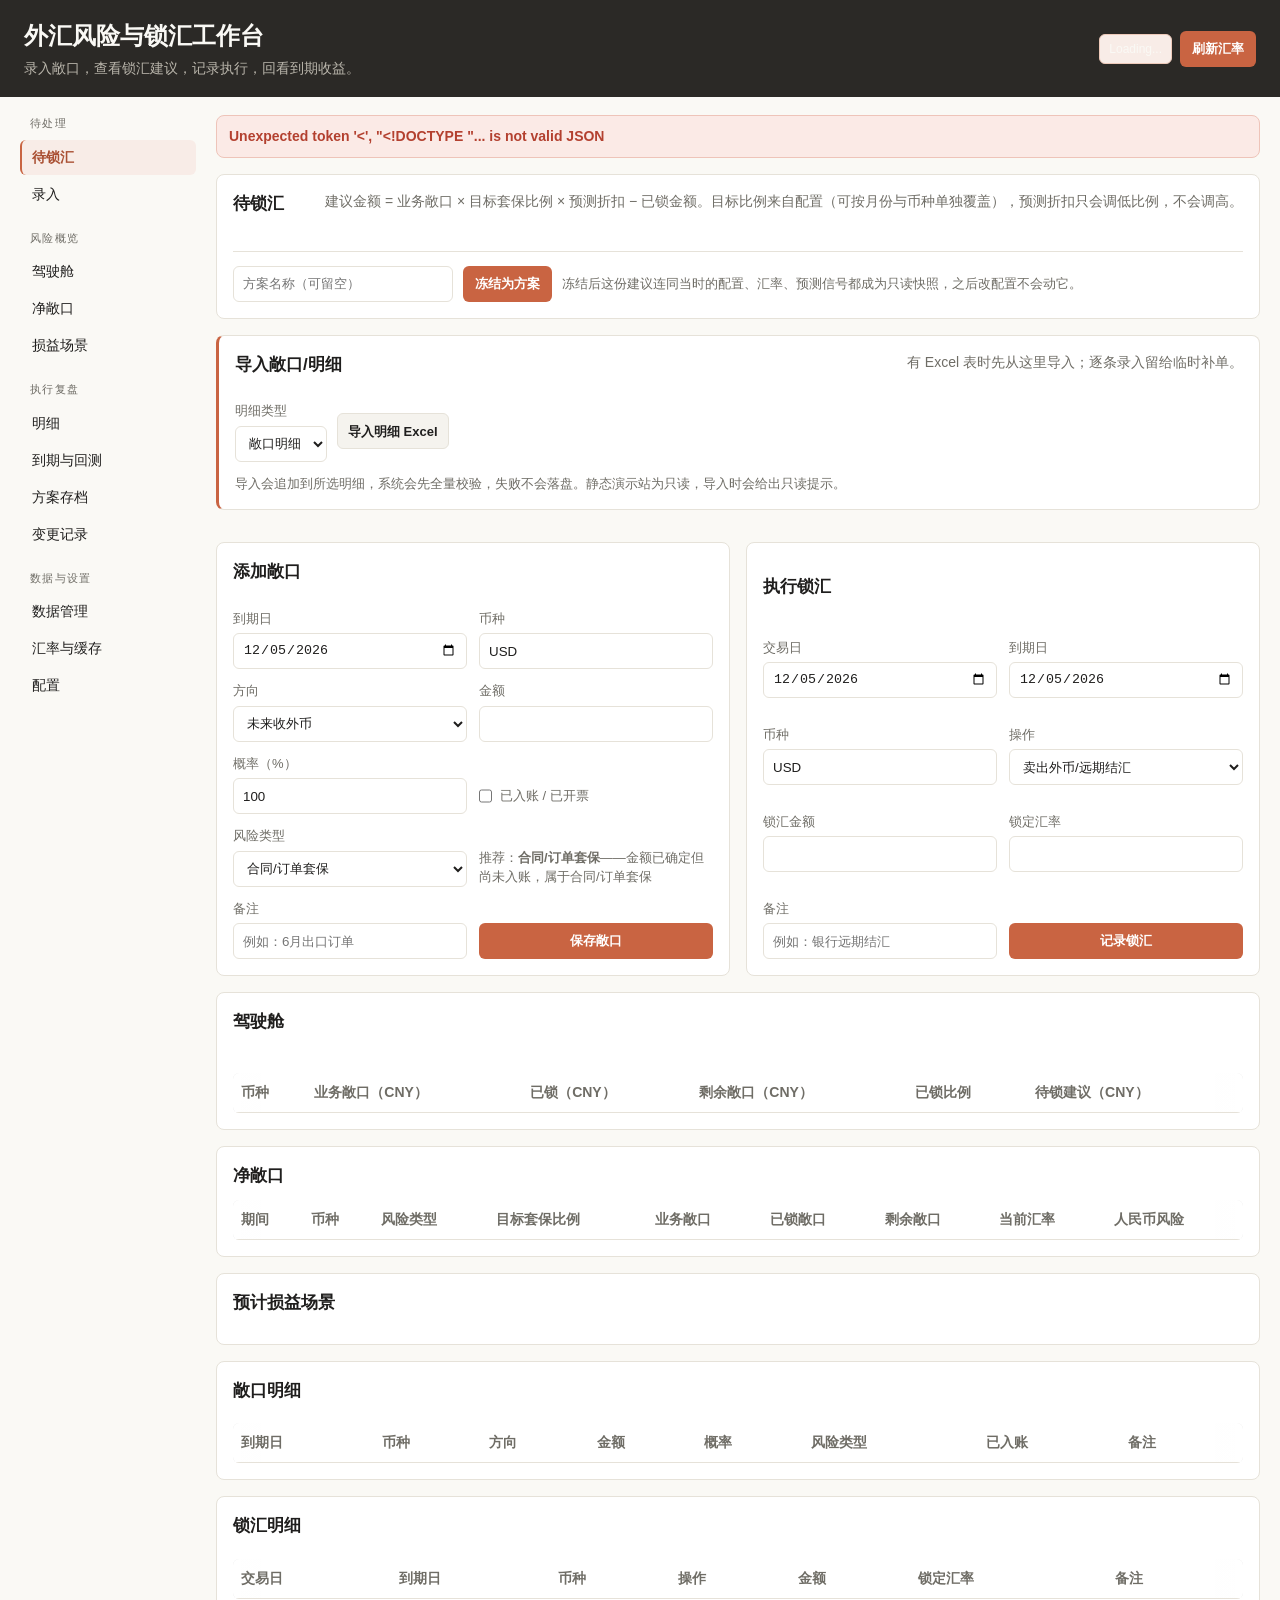
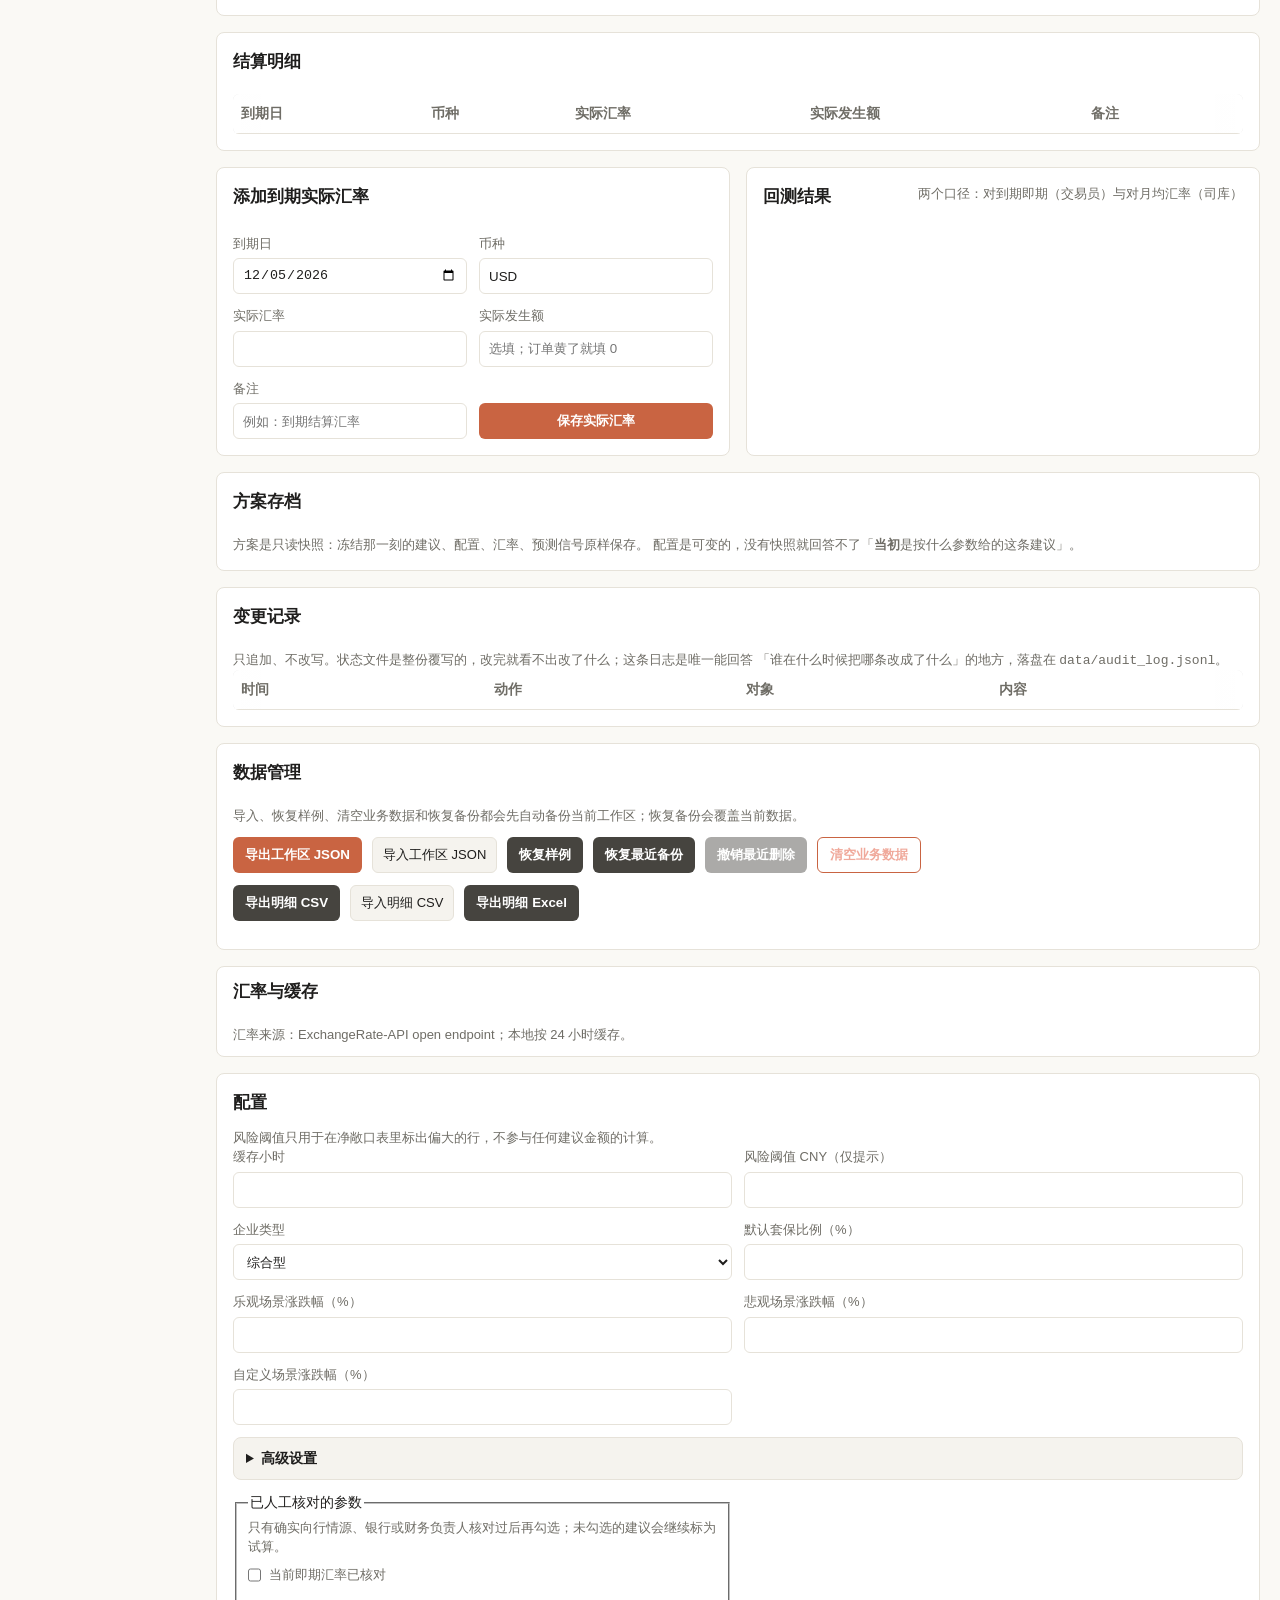
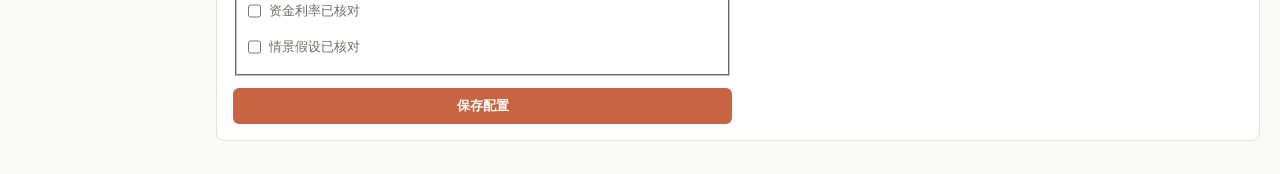
==== web/index.html @ 3d2ba616 "Turn the FX demo into a safer daily risk workbench Reorder the experience around treasury tasks, kee" ====
<!doctype html>
<html lang="zh-CN">
  <head>
    <meta charset="utf-8" />
    <meta name="viewport" content="width=device-width, initial-scale=1" />
    <title>外汇风险与锁汇工作台</title>
    <link rel="stylesheet" href="/web/styles.css?v=18" />
  </head>
  <body>
    <header class="topbar">
      <div>
        <h1>外汇风险与锁汇工作台</h1>
        <p>录入敞口，查看锁汇建议，记录执行，回看到期收益。</p>
      </div>
      <div class="actions">
        <span id="workspaceBadge" class="workspace-badge">Loading...</span>
        <button id="refreshRatesBtn" type="button">刷新汇率</button>
      </div>
    </header>

    <div class="layout">
      <nav class="sidenav" aria-label="页面导航">
        <div class="nav-group">
          <span class="nav-title">待处理</span>
          <a href="#todo" data-nav="todo">待锁汇 <span id="todoCount" class="nav-badge"></span></a>
          <a href="#entry" data-nav="entry">录入</a>
        </div>
        <div class="nav-group">
          <span class="nav-title">风险概览</span>
          <a href="#cockpit" data-nav="cockpit">驾驶舱</a>
          <a href="#exposure-table" data-nav="exposure-table">净敞口</a>
          <a href="#scenario" data-nav="scenario">损益场景</a>
        </div>
        <div class="nav-group">
          <span class="nav-title">执行复盘</span>
          <a href="#details" data-nav="details">明细</a>
          <a href="#settlement" data-nav="settlement">到期与回测</a>
          <a href="#plans" data-nav="plans">方案存档</a>
          <a href="#audit" data-nav="audit">变更记录</a>
        </div>
        <div class="nav-group">
          <span class="nav-title">数据与设置</span>
          <a href="#dataManagement" data-nav="dataManagement">数据管理</a>
          <a href="#rates" data-nav="rates">汇率与缓存</a>
          <a href="#config" data-nav="config">配置</a>
        </div>
      </nav>

      <main>
        <section id="statusBar" class="status-bar" role="status">
          Ready
        </section>

        <section id="setupPanel" class="panel setup-panel" hidden>
          <div class="panel-title">
            <h2>首次使用</h2>
            <p>选择从空白工作区开始，或加载一份样例数据熟悉流程。</p>
          </div>
          <div class="actions">
            <button id="startEmptyBtn" type="button">空白工作区</button>
            <button id="startSampleBtn" type="button" class="secondary">加载样例</button>
          </div>
        </section>

        <!-- ==================== 待处理 / 录入 ==================== -->
        <section id="todo" class="panel">
          <div class="panel-title">
            <h2>待锁汇</h2>
            <p>建议金额 = 业务敞口 × 目标套保比例 × 预测折扣 − 已锁金额。目标比例来自配置（可按月份与币种单独覆盖），预测折扣只会调低比例，不会调高。</p>
          </div>
          <div id="planDrift"></div>
          <div id="suggestions" class="cards"></div>
          <div class="plan-actions">
            <input id="planLabel" type="text" placeholder="方案名称（可留空）" maxlength="40" />
            <button id="freezePlanBtn" type="button">冻结为方案</button>
            <span class="meta">冻结后这份建议连同当时的配置、汇率、预测信号都成为只读快照，之后改配置不会动它。</span>
          </div>
        </section>

        <section id="entry" class="grid two">
          <section class="panel import-panel">
            <div class="panel-title">
              <h2>导入敞口/明细</h2>
              <p>有 Excel 表时先从这里导入；逐条录入留给临时补单。</p>
            </div>
            <div class="data-actions">
              <label>明细类型
                <select id="csvCollectionSelect">
                  <option value="exposures">敞口明细</option>
                  <option value="hedges">锁汇明细</option>
                  <option value="settlements">结算明细</option>
                </select>
              </label>
              <label class="file-action primary-file-action">导入明细 Excel <input id="importXlsxFile" type="file" accept=".xlsx,application/vnd.openxmlformats-officedocument.spreadsheetml.sheet" /></label>
            </div>
            <p class="notice">导入会追加到所选明细，系统会先全量校验，失败不会落盘。静态演示站为只读，导入时会给出只读提示。</p>
          </section>

          <form id="exposureForm" class="panel form-panel">
            <h2>添加敞口</h2>
            <label>到期日 <input name="due_date" type="date" required /></label>
            <label>币种 <input name="currency" value="USD" maxlength="3" required /></label>
            <label>方向
              <select name="direction">
                <option value="receipt">未来收外币</option>
                <option value="payment">未来付外币</option>
              </select>
            </label>
            <label>金额 <input name="amount" type="number" min="0.01" step="0.01" required /></label>
            <label>概率（%） <input name="probability" type="number" min="1" max="100" step="1" value="100" /></label>
            <label class="checkbox-label">
              <input name="booked" type="checkbox" /> 已入账 / 已开票
            </label>
            <label>风险类型
              <select name="category">
                <option value="balance_sheet">资产负债表套保</option>
                <option value="cash_flow">现金流套保</option>
                <option value="order_contract">合同/订单套保</option>
              </select>
            </label>
            <p class="notice" id="categoryHint"></p>
            <label>备注 <input name="description" placeholder="例如：6月出口订单" /></label>
            <button type="submit">保存敞口</button>
          </form>

          <form id="hedgeForm" class="panel form-panel">
            <h2>执行锁汇</h2>
            <label>交易日 <input name="trade_date" type="date" required /></label>
            <label>到期日 <input name="due_date" type="date" required /></label>
            <label>币种 <input name="currency" value="USD" maxlength="3" required /></label>
            <label>操作
              <select name="action">
                <option value="sell_foreign">卖出外币/远期结汇</option>
                <option value="buy_foreign">买入外币/远期购汇</option>
              </select>
            </label>
            <label>锁汇金额 <input name="amount" type="number" min="0.01" step="0.01" required /></label>
            <label>锁定汇率 <input name="locked_rate" type="number" min="0.000001" step="0.000001" required /></label>
            <label>备注 <input name="description" placeholder="例如：银行远期结汇" /></label>
            <button type="submit">记录锁汇</button>
          </form>
        </section>

        <!-- ==================== 风险概览 ==================== -->
        <section id="cockpit" class="panel">
          <div class="panel-title">
            <h2>驾驶舱</h2>
            <span class="meta" id="portfolioScope"></span>
          </div>
          <div id="portfolioCards" class="kpi-grid"></div>
          <div class="table-wrap" style="margin-top: 18px">
            <table>
              <thead>
                <tr>
                  <th>币种</th>
                  <th>业务敞口（CNY）</th>
                  <th>已锁（CNY）</th>
                  <th>剩余敞口（CNY）</th>
                  <th>已锁比例</th>
                  <th>待锁建议（CNY）</th>
                </tr>
              </thead>
              <tbody id="portfolioByCurrency"></tbody>
            </table>
          </div>
          <p class="notice" id="portfolioNote"></p>
        </section>

        <section id="exposure-table" class="panel">
          <h2>净敞口</h2>
          <div class="table-wrap">
            <table>
              <thead>
                <tr>
                  <th>期间</th>
                  <th>币种</th>
                  <th>风险类型</th>
                  <th>目标套保比例</th>
                  <th>业务敞口</th>
                  <th>已锁敞口</th>
                  <th>剩余敞口</th>
                  <th>当前汇率</th>
                  <th>人民币风险</th>
                </tr>
              </thead>
              <tbody id="netExposureRows"></tbody>
            </table>
          </div>
        </section>

        <section id="scenario" class="panel">
          <h2>预计损益场景</h2>
          <div id="scenarioRows" class="list"></div>
        </section>

        <section id="details">
          <section id="exposureListPanel" class="panel">
            <div class="panel-title">
              <h2>敞口明细</h2>
              <span class="meta" id="exposureCount"></span>
            </div>
            <div class="table-wrap">
              <table class="detail-table">
                <thead>
                  <tr>
                    <th>到期日</th>
                    <th>币种</th>
                    <th>方向</th>
                    <th>金额</th>
                    <th>概率</th>
                    <th>风险类型</th>
                    <th>已入账</th>
                    <th>备注</th>
                    <th class="col-action"></th>
                  </tr>
                </thead>
                <tbody id="exposureRows"></tbody>
              </table>
            </div>
          </section>
          <section class="panel">
            <div class="panel-title">
              <h2>锁汇明细</h2>
              <span class="meta" id="hedgeCount"></span>
            </div>
            <div class="table-wrap">
              <table class="detail-table">
                <thead>
                  <tr>
                    <th>交易日</th>
                    <th>到期日</th>
                    <th>币种</th>
                    <th>操作</th>
                    <th>金额</th>
                    <th>锁定汇率</th>
                    <th>备注</th>
                    <th class="col-action"></th>
                  </tr>
                </thead>
              <tbody id="hedgeRows"></tbody>
            </table>
          </div>
          </section>
          <section class="panel">
            <div class="panel-title">
              <h2>结算明细</h2>
              <span class="meta" id="settlementCount"></span>
            </div>
            <div class="table-wrap">
              <table class="detail-table">
                <thead>
                  <tr>
                    <th>到期日</th>
                    <th>币种</th>
                    <th>实际汇率</th>
                    <th>实际发生额</th>
                    <th>备注</th>
                    <th class="col-action"></th>
                  </tr>
                </thead>
                <tbody id="settlementRows"></tbody>
              </table>
            </div>
          </section>
        </section>

        <section id="settlement" class="grid two">
          <form id="settlementForm" class="panel form-panel">
            <h2>添加到期实际汇率</h2>
            <label>到期日 <input name="due_date" type="date" required /></label>
            <label>币种 <input name="currency" value="USD" maxlength="3" required /></label>
            <label>实际汇率 <input name="actual_rate" type="number" min="0.000001" step="0.000001" required /></label>
            <label>实际发生额 <input name="actual_amount" type="number" min="0" step="0.01" placeholder="选填；订单黄了就填 0" /></label>
            <label>备注 <input name="description" placeholder="例如：到期结算汇率" /></label>
            <button type="submit">保存实际汇率</button>
          </form>
          <section class="panel">
            <div class="panel-title">
              <h2>回测结果</h2>
              <span class="meta">两个口径：对到期即期（交易员）与对月均汇率（司库）</span>
            </div>
            <div id="backtestRows" class="list"></div>
          </section>
        </section>

        <!-- ==================== 其他 ==================== -->
        <section id="plans" class="panel">
          <div class="panel-title">
            <h2>方案存档</h2>
            <span class="meta" id="plansScope"></span>
          </div>
          <p class="notice">
            方案是只读快照：冻结那一刻的建议、配置、汇率、预测信号原样保存。
            配置是可变的，没有快照就回答不了「<b>当初</b>是按什么参数给的这条建议」。
          </p>
          <div id="planRows" class="list"></div>
        </section>

        <section id="audit" class="panel">
          <div class="panel-title">
            <h2>变更记录</h2>
            <span class="meta" id="auditScope"></span>
          </div>
          <p class="notice">
            只追加、不改写。状态文件是整份覆写的，改完就看不出改了什么；这条日志是唯一能回答
            「谁在什么时候把哪条改成了什么」的地方，落盘在 <code>data/audit_log.jsonl</code>。
          </p>
          <div class="table-wrap">
            <table class="detail-table">
              <thead>
                <tr>
                  <th>时间</th>
                  <th>动作</th>
                  <th>对象</th>
                  <th>内容</th>
                </tr>
              </thead>
              <tbody id="auditRows"></tbody>
            </table>
          </div>
        </section>

        <section id="dataManagement" class="panel">
          <div class="panel-title">
            <h2>数据管理</h2>
            <span class="meta" id="dataFilePath"></span>
          </div>
          <p class="notice">导入、恢复样例、清空业务数据和恢复备份都会先自动备份当前工作区；恢复备份会覆盖当前数据。</p>
          <div class="data-actions">
            <button id="exportWorkspaceBtn" type="button">导出工作区 JSON</button>
            <label class="file-action">导入工作区 JSON <input id="importWorkspaceFile" type="file" accept="application/json,.json" /></label>
            <button id="resetDemoBtn" type="button" class="secondary">恢复样例</button>
            <button id="restoreLatestBackupBtn" type="button" class="secondary">恢复最近备份</button>
            <button id="undoDeleteBtn" type="button" class="secondary" disabled>撤销最近删除</button>
            <button id="clearBusinessBtn" type="button" class="danger-outline">清空业务数据</button>
          </div>
          <div class="data-actions data-actions-secondary">
            <button id="exportCsvBtn" type="button" class="secondary">导出明细 CSV</button>
            <label class="file-action">导入明细 CSV <input id="importCsvFile" type="file" accept=".csv,text/csv" /></label>
            <button id="exportXlsxBtn" type="button" class="secondary">导出明细 Excel</button>
          </div>
          <p class="notice" id="backupStatus"></p>
        </section>

        <section id="rates" class="panel compact-panel">
          <div class="panel-title">
            <h2>汇率与缓存</h2>
            <span id="rateStatus"></span>
          </div>
          <p class="notice">汇率来源：ExchangeRate-API open endpoint；本地按 24 小时缓存。</p>
        </section>

        <section id="config" class="panel">
          <h2>配置</h2>
          <p class="notice">风险阈值只用于在净敞口表里标出偏大的行，不参与任何建议金额的计算。</p>
          <form id="configForm" class="config-form">
            <label>缓存小时 <input name="rate_cache_hours" type="number" min="1" step="1" /></label>
            <label>风险阈值 CNY（仅提示） <input name="risk_limit_cny" type="number" min="0" step="1000" /></label>
            <label>企业类型
              <select name="enterprise_type">
                <option value="comprehensive">综合型</option>
                <option value="export">出口型</option>
                <option value="import">进口型</option>
              </select>
            </label>
            <label>默认套保比例（%） <input name="default_hedge_ratio" type="number" min="0" max="100" step="5" /></label>
            <label>乐观场景涨跌幅（%） <input name="optimistic_shift_pct" type="number" min="-99.99" step="0.1" /></label>
            <label>悲观场景涨跌幅（%） <input name="pessimistic_shift_pct" type="number" min="-99.99" step="0.1" /></label>
            <label>自定义场景涨跌幅（%） <input name="custom_scenario_shift_pct" type="number" min="-99.99" step="0.1" /></label>
            <details id="advancedConfig" class="advanced-settings">
              <summary>高级设置</summary>
              <div class="advanced-grid">
                <label>汇率接口 <input name="rate_api_url" /></label>
                <label>支持币种 JSON <textarea name="supported_currencies" rows="3" data-json-field data-json-type="array" placeholder='["USD","EUR","JPY"]'></textarea></label>
                <label>资金利率 JSON <textarea name="interest_rates" rows="4" data-json-field placeholder='{"CNY":0.019,"USD":0.043}'></textarea></label>
                <label>银行远期报价 JSON <textarea name="forward_overrides" rows="4" data-json-field placeholder='{"2027-03:USD":7.08}'></textarea></label>
                <label>分月分币种套保比例 JSON（0–1） <textarea name="month_currency_hedge_ratios" rows="4" data-json-field placeholder='{"2027-03":{"USD":0.75}}'></textarea></label>
                <label>分币种场景 JSON（小数，-0.01 = -1%） <textarea name="scenario_shifts" rows="4" data-json-field placeholder='{"EUR":{"optimistic":-0.01}}'></textarea></label>
                <label>财务月均汇率 JSON <textarea name="monthly_average_rates" rows="4" data-json-field placeholder='{"2027-03:USD":7.12}'></textarea></label>
              </div>
            </details>
            <fieldset>
              <legend>已人工核对的参数</legend>
              <p class="notice">只有确实向行情源、银行或财务负责人核对过后再勾选；未勾选的建议会继续标为试算。</p>
              <label class="checkbox-label"><input name="confirmed_parameters" value="rates" type="checkbox" data-confirmed-key="rates" /> 当前即期汇率已核对</label>
              <label class="checkbox-label"><input name="confirmed_parameters" value="interest_rates" type="checkbox" data-confirmed-key="interest_rates" /> 资金利率已核对</label>
              <label class="checkbox-label"><input name="confirmed_parameters" value="scenario_shifts" type="checkbox" data-confirmed-key="scenario_shifts" /> 情景假设已核对</label>
            </fieldset>
            <p id="configJsonError" class="notice notice-warn" role="alert"></p>
            <button type="submit">保存配置</button>
          </form>
        </section>
      </main>
    </div>

    <script src="/web/app.js?v=18"></script>
  </body>
</html>
---- web/styles.css ----
:root {
  color-scheme: light dark;

  /* 配色跟 Claude 走：暖调米白底 + 陶土色强调，不是常见的冷灰蓝。
     语义色刻意避开纯红/纯绿配对——红绿色盲下那组分不开，
     改用蓝(收) / 琥珀(付) 这种明度也拉开的组合。 */
  --bg: #faf9f5;
  --panel: #ffffff;
  --panel-2: #f5f3ee;
  --hover: #f0ede4;
  --text: #1f1e1d;
  --muted: #6f6d66;
  --neutral-text: #46443f;
  --neutral-soft: #ebe8e0;
  --neutral-strong: #46443f;
  --line: #e6e2d9;
  --line-strong: #d5d0c4;
  --on-accent: #ffffff;

  --accent: #c96442;
  --accent-dark: #a94f32;
  --accent-soft: #f8ece7;
  --accent-line: #edc9b9;

  --topbar-bg: #2b2926;
  --topbar-text: #faf9f5;
  --topbar-muted: #b9b5ab;

  --good: #3f7d67;
  --good-dark: #2f5f4d;
  --good-soft: #e8f1ec;
  --good-line: #b9d5c8;

  --warn: #9a6320;
  --warn-soft: #f8efdd;

  --danger: #b3402f;
  --danger-soft: #fbeae6;
  --danger-line: #eec4b9;
  --danger-on-dark: #f0a99b;
  --danger-line-on-dark: #c96442;

  --info: #4a6fa5;
  --info-dark: #37527a;
  --info-soft: #e9eef6;
  --info-line: #c2d1e6;
}

@media (prefers-color-scheme: dark) {
  :root {
    --bg: #1f1e1d;
    --panel: #262624;
    --panel-2: #2e2d2a;
    --hover: #34322e;
    --text: #f5f4ef;
    --muted: #a3a099;
    --neutral-text: #cbc8c1;
    --neutral-soft: #35332f;
    --neutral-strong: #cbc8c1;
    --line: #3a3833;
    --line-strong: #4a4740;
    --on-accent: #1f1e1d;

    --accent: #d97757;
    --accent-dark: #e59578;
    --accent-soft: #35281f;
    --accent-line: #56392a;

    --topbar-bg: #171614;
    --topbar-text: #f5f4ef;
    --topbar-muted: #97948c;

    --good: #78bda4;
    --good-dark: #9ed3bf;
    --good-soft: #1e2f28;
    --good-line: #35564a;

    --warn: #d2a05c;
    --warn-soft: #33281a;

    --danger: #e0897a;
    --danger-soft: #33211d;
    --danger-line: #5b3229;
    --danger-on-dark: #f0a99b;
    --danger-line-on-dark: #c96442;

    --info: #8fadd8;
    --info-dark: #b3c8e6;
    --info-soft: #1e2530;
    --info-line: #37455c;
  }
}


* {
  box-sizing: border-box;
}

body {
  margin: 0;
  background: var(--bg);
  color: var(--text);
  font-family: "Microsoft YaHei", "Segoe UI", Arial, sans-serif;
  font-size: 14px;
  line-height: 1.5;
}

.topbar {
  display: flex;
  justify-content: space-between;
  gap: 24px;
  align-items: center;
  padding: 18px 24px;
  background: var(--topbar-bg);
  color: var(--topbar-text);
}

h1,
h2,
p {
  margin: 0;
}

h1 {
  font-size: 24px;
  font-weight: 700;
}

h2 {
  font-size: 17px;
  margin-bottom: 12px;
}

.topbar p {
  color: var(--topbar-muted);
  margin-top: 4px;
}

main {
  max-width: 1280px;
  margin: 0 auto;
  padding: 18px;
}

.panel {
  background: var(--panel);
  border: 1px solid var(--line);
  border-radius: 8px;
  padding: 16px;
  margin-bottom: 16px;
}

.compact-panel {
  padding: 12px 16px;
}

.status-bar {
  border: 1px solid var(--good-line);
  border-radius: 8px;
  background: var(--good-soft);
  color: var(--good-dark);
  padding: 10px 12px;
  margin-bottom: 16px;
  font-weight: 600;
}

.status-bar.error {
  border-color: var(--danger-line);
  background: var(--danger-soft);
  color: var(--danger);
}

.status-bar.busy {
  border-color: var(--info-line);
  background: var(--info-soft);
  color: var(--info-dark);
}

.panel-title {
  display: flex;
  justify-content: space-between;
  gap: 16px;
  align-items: start;
  margin-bottom: 8px;
}

.panel-title p {
  color: var(--muted);
}

.grid {
  display: grid;
  gap: 16px;
}

.grid.two {
  grid-template-columns: repeat(2, minmax(0, 1fr));
}

.form-panel,
.config-form {
  display: grid;
  grid-template-columns: repeat(2, minmax(0, 1fr));
  gap: 12px;
  align-items: end;
}

.form-panel h2 {
  grid-column: 1 / -1;
}

.import-panel {
  grid-column: 1 / -1;
  border-left: 3px solid var(--accent);
}

.primary-file-action {
  border-color: var(--accent-line);
  background: var(--accent-soft);
  color: var(--accent-dark);
  font-weight: 700;
}

label {
  display: grid;
  gap: 5px;
  color: var(--muted);
  font-size: 13px;
}

input,
select,
textarea {
  width: 100%;
  min-height: 36px;
  border: 1px solid var(--line);
  border-radius: 6px;
  padding: 7px 9px;
  color: var(--text);
  background: var(--panel);
}

textarea {
  resize: vertical;
  font-family: Consolas, "Courier New", monospace;
}

input:focus,
select:focus,
textarea:focus,
button:focus-visible,
.sidenav a:focus-visible {
  outline: 2px solid var(--info);
  outline-offset: 2px;
}

button {
  min-height: 36px;
  border: 0;
  border-radius: 6px;
  padding: 8px 12px;
  background: var(--accent);
  color: var(--on-accent);
  cursor: pointer;
  font-weight: 600;
}

button:hover {
  background: var(--accent-dark);
}

button:disabled {
  opacity: 0.45;
  cursor: not-allowed;
}

button:disabled:hover {
  background: var(--accent);
}

button.secondary {
  background: var(--neutral-strong);
}

/* Destructive actions get a quieter outline so they read as "handle with care"
   instead of looking like an ordinary button. */
button.danger-outline {
  background: transparent;
  color: var(--danger-on-dark);
  border: 1px solid var(--danger-line-on-dark);
}

button.danger-outline:hover {
  background: var(--danger);
  color: var(--on-accent);
}

.actions {
  display: flex;
  gap: 8px;
  flex-wrap: wrap;
  align-items: center;
}

.workspace-badge {
  max-width: 460px;
  padding: 5px 9px;
  border: 1px solid var(--accent-line);
  border-radius: 6px;
  background: var(--accent-soft);
  color: var(--topbar-text);
  font-size: 12px;
  overflow: hidden;
  text-overflow: ellipsis;
  white-space: nowrap;
}

.notice,
#rateStatus {
  color: var(--muted);
  font-size: 13px;
}

ol {
  padding-left: 22px;
  margin: 0;
}

.cards {
  display: grid;
  grid-template-columns: repeat(auto-fit, minmax(260px, 1fr));
  gap: 12px;
}

.card,
.item {
  border: 1px solid var(--line);
  border-radius: 8px;
  padding: 12px;
  background: var(--panel-2);
}

.card strong,
.item strong {
  display: block;
  margin-bottom: 4px;
}

.meta {
  color: var(--muted);
  font-size: 13px;
}

.positive {
  color: var(--good);
}

.negative {
  color: var(--danger);
}

/* Net exposure direction is just a side (收/付), not good vs bad — use neutral
   informational tags rather than green/red so they aren't read as P&L. */
.net-tag {
  display: inline-block;
  padding: 1px 7px;
  border-radius: 999px;
  font-size: 12px;
  margin-right: 4px;
}

.net-in { background: var(--info-soft); color: var(--info); }
.net-out { background: var(--warn-soft); color: var(--warn); }
.net-flat { background: var(--neutral-soft); color: var(--neutral-text); }

.warn-tag {
  display: inline-block;
  padding: 1px 7px;
  border-radius: 6px;
  font-size: 12px;
  background: var(--danger-soft);
  color: var(--danger);
  border: 1px solid var(--danger-line);
}

.table-wrap {
  overflow-x: auto;
  border-radius: 6px;
  background:
    linear-gradient(90deg, var(--panel) 30%, transparent),
    linear-gradient(270deg, var(--panel) 30%, transparent) 100% 0,
    linear-gradient(90deg, rgba(0, 0, 0, 0.12), transparent),
    linear-gradient(270deg, rgba(0, 0, 0, 0.12), transparent) 100% 0;
  background-repeat: no-repeat;
  background-size: 28px 100%, 28px 100%, 12px 100%, 12px 100%;
  background-attachment: local, local, scroll, scroll;
}

table {
  width: 100%;
  border-collapse: collapse;
}

th,
td {
  border-bottom: 1px solid var(--line);
  padding: 9px 8px;
  text-align: left;
  white-space: nowrap;
}

th {
  color: var(--muted);
  font-weight: 600;
}

.list {
  display: grid;
  gap: 10px;
}

.forecast-block {
  margin: 8px 0 10px;
  padding: 8px 10px;
  background: var(--panel-2);
  border: 1px solid var(--line);
  border-radius: 6px;
  display: flex;
  flex-direction: column;
  gap: 6px;
}

.forecast-chips {
  display: flex;
  gap: 6px;
  flex-wrap: wrap;
}

.chip {
  display: inline-block;
  padding: 2px 9px;
  border-radius: 999px;
  font-size: 12px;
  line-height: 1.6;
  background: var(--neutral-soft);
  color: var(--topbar-bg);
}

.chip.dir-up { background: var(--info-soft); color: var(--info); }
.chip.dir-down { background: var(--warn-soft); color: var(--warn); }
.chip.dir-flat { background: var(--neutral-soft); color: var(--neutral-text); }
.chip.tier-support { background: var(--good-soft); color: var(--good-dark); }
.chip.tier-caution { background: var(--warn-soft); color: var(--warn); }
.chip.tier-reject { background: var(--neutral-soft); color: var(--muted); }

.forecast-spark {
  color: var(--accent);
  display: block;
}

.forecast-reason {
  font-size: 12px;
  color: var(--muted);
  margin: 0;
}

.trend-link {
  display: flex;
  flex-wrap: wrap;
  gap: 6px 10px;
  align-items: baseline;
}

.trend-link a {
  color: var(--accent-dark);
  font-weight: 700;
}

@media (max-width: 860px) {
  .topbar,
  .panel-title {
    display: block;
  }

  .grid.two,
  .form-panel,
  .config-form {
    grid-template-columns: 1fr;
  }

  .actions {
    margin-top: 12px;
  }

  .topbar .actions {
    width: 100%;
    min-width: 0;
  }

  .topbar .workspace-badge {
    flex: 1 1 100%;
    max-width: 100%;
    min-width: 0;
  }
}

.total-item {
  border-left: 3px solid var(--accent);
  background: var(--accent-soft);
}

.total-item .total-cell {
  font-weight: 600;
}

/* ===== 两栏布局：左侧常驻导航 + 右侧内容 ===== */
.layout {
  max-width: 1420px;
  margin: 0 auto;
  display: grid;
  grid-template-columns: 176px minmax(0, 1fr);
  gap: 20px;
  padding: 0 20px;
  align-items: start;
}

.layout main {
  max-width: none;
  margin: 0;
  padding-left: 0;
  padding-right: 0;
  min-width: 0;
}

.sidenav {
  position: sticky;
  top: 16px;
  padding: 18px 0 24px;
  display: flex;
  flex-direction: column;
  gap: 18px;
}

.nav-group {
  display: flex;
  flex-direction: column;
  gap: 2px;
}

.nav-title {
  font-size: 11px;
  letter-spacing: 0.12em;
  color: var(--muted);
  padding: 0 10px 6px;
}

.sidenav a {
  display: flex;
  align-items: center;
  justify-content: space-between;
  gap: 8px;
  padding: 7px 10px;
  border-radius: 6px;
  color: var(--text);
  text-decoration: none;
  border-left: 2px solid transparent;
}

.sidenav a:hover {
  background: var(--hover);
}

.sidenav a.active {
  background: var(--accent-soft);
  border-left-color: var(--accent);
  color: var(--accent-dark);
  font-weight: 600;
}

.nav-badge:empty {
  display: none;
}

.nav-badge {
  min-width: 18px;
  padding: 0 5px;
  border-radius: 9px;
  background: var(--accent);
  color: var(--on-accent);
  font-size: 11px;
  line-height: 18px;
  text-align: center;
}

/* ===== 驾驶舱 KPI ===== */
.kpi-grid {
  display: grid;
  grid-template-columns: repeat(auto-fit, minmax(190px, 1fr));
  gap: 12px;
}

.kpi {
  border: 1px solid var(--line);
  border-radius: 8px;
  padding: 14px 16px;
  background: var(--panel-2);
  display: flex;
  flex-direction: column;
  gap: 6px;
}

.kpi-label {
  font-size: 12px;
  color: var(--muted);
}

.kpi-value {
  font-size: 20px;
  font-weight: 700;
  line-height: 1.2;
}

.kpi-note {
  font-size: 12px;
  color: var(--muted);
}

.kpi-warn {
  background: var(--danger-soft);
  border-color: var(--danger-line);
}

.kpi-todo {
  background: var(--accent-soft);
  border-color: var(--accent-line);
}

.bar {
  display: inline-block;
  width: 54px;
  height: 6px;
  border-radius: 3px;
  background: var(--neutral-soft);
  vertical-align: middle;
  overflow: hidden;
}

.bar-fill {
  display: block;
  height: 100%;
  background: var(--accent);
}

@media (max-width: 900px) {
  .layout {
    grid-template-columns: minmax(0, 1fr);
    padding: 0 12px;
  }

  .sidenav {
    position: static;
    flex-direction: row;
    gap: 10px;
    overflow-x: auto;
    padding: 12px 0 4px;
  }

  .nav-group {
    flex-direction: row;
    gap: 4px;
  }

  .nav-title {
    display: none;
  }

  .sidenav a {
    white-space: nowrap;
    border-left: 0;
    border-bottom: 2px solid transparent;
  }

  .sidenav a.active {
    border-left: 0;
    border-bottom-color: var(--accent);
  }
}

/* ===== 明细表 ===== */
#details .panel + .panel {
  margin-top: 16px;
}

.detail-table td.num {
  text-align: right;
  font-variant-numeric: tabular-nums;
}

.detail-table th.col-action,
.detail-table td.col-action {
  width: 1%;
  text-align: right;
  white-space: nowrap;
}

.detail-table td.col-note {
  color: var(--muted);
  max-width: 260px;
  overflow: hidden;
  text-overflow: ellipsis;
  white-space: nowrap;
}

.detail-table .empty-row {
  color: var(--muted);
  text-align: center;
  padding: 18px 0;
}

.row-delete {
  padding: 3px 10px;
  font-size: 12px;
  background: transparent;
  color: var(--danger);
  border: 1px solid var(--danger-line);
  border-radius: 5px;
  cursor: pointer;
}

.row-edit,
.row-copy {
  padding: 3px 10px;
  font-size: 12px;
  background: transparent;
  color: var(--info);
  border: 1px solid var(--info-line);
  border-radius: 5px;
}

.row-edit:hover,
.row-copy:hover {
  background: var(--info-soft);
}

.row-delete:hover {
  background: var(--danger-soft);
}

.bench-block {
  margin-top: 10px;
  padding-top: 10px;
  border-top: 1px dashed var(--line);
}

.warn-item {
  border-left: 3px solid var(--warn);
  background: var(--warn-soft);
}

/* ===== 方案存档 / 录入提示 ===== */
.plan-actions {
  display: flex;
  flex-wrap: wrap;
  align-items: center;
  gap: 10px;
  margin-top: 14px;
  padding-top: 14px;
  border-top: 1px solid var(--line);
}

.plan-actions input {
  flex: 0 1 220px;
}

.plan-actions .meta {
  flex: 1 1 260px;
}

.plan-row-actions {
  display: flex;
  flex-wrap: wrap;
  gap: 8px;
  margin-top: 10px;
}

.checkbox-label {
  display: flex;
  align-items: center;
  gap: 8px;
}

.checkbox-label input {
  width: auto;
  margin: 0;
}

.notice-warn {
  color: var(--warn);
}

.setup-panel {
  border-left: 3px solid var(--accent);
}

.data-actions {
  display: flex;
  flex-wrap: wrap;
  gap: 10px;
  align-items: center;
  margin: 12px 0;
}

.file-action {
  display: inline-flex;
  width: auto;
  min-height: 36px;
  align-items: center;
  padding: 7px 10px;
  border: 1px solid var(--line);
  border-radius: 6px;
  color: var(--text);
  background: var(--panel-2);
  cursor: pointer;
}

.file-action input {
  display: none;
}

.advanced-settings {
  grid-column: 1 / -1;
  border: 1px solid var(--line);
  border-radius: 8px;
  padding: 10px 12px;
  background: var(--panel-2);
}

.advanced-settings summary {
  cursor: pointer;
  font-weight: 700;
}

.advanced-grid {
  display: grid;
  grid-template-columns: repeat(2, minmax(0, 1fr));
  gap: 12px;
  margin-top: 12px;
}

@media (max-width: 860px) {
  .advanced-grid {
    grid-template-columns: 1fr;
  }
}

@media print {
  body[data-print-plan] .topbar,
  body[data-print-plan] .sidenav,
  body[data-print-plan] #statusBar,
  body[data-print-plan] main > section:not(#plans),
  body[data-print-plan] #plans > .panel-title,
  body[data-print-plan] #plans > .notice,
  body[data-print-plan] #planRows > .item,
  body[data-print-plan] .plan-row-actions {
    display: none !important;
  }

  body[data-print-plan],
  body[data-print-plan] .layout,
  body[data-print-plan] main,
  body[data-print-plan] #plans,
  body[data-print-plan] #planRows > .item.print-target {
    display: block !important;
    max-width: none;
    padding: 0;
    margin: 0;
    background: #ffffff;
    color: #000000;
  }

  body[data-print-plan] #planRows > .item.print-target {
    border: 0;
  }

  body[data-print-plan] .table-wrap {
    overflow: visible;
    background: none;
  }
}
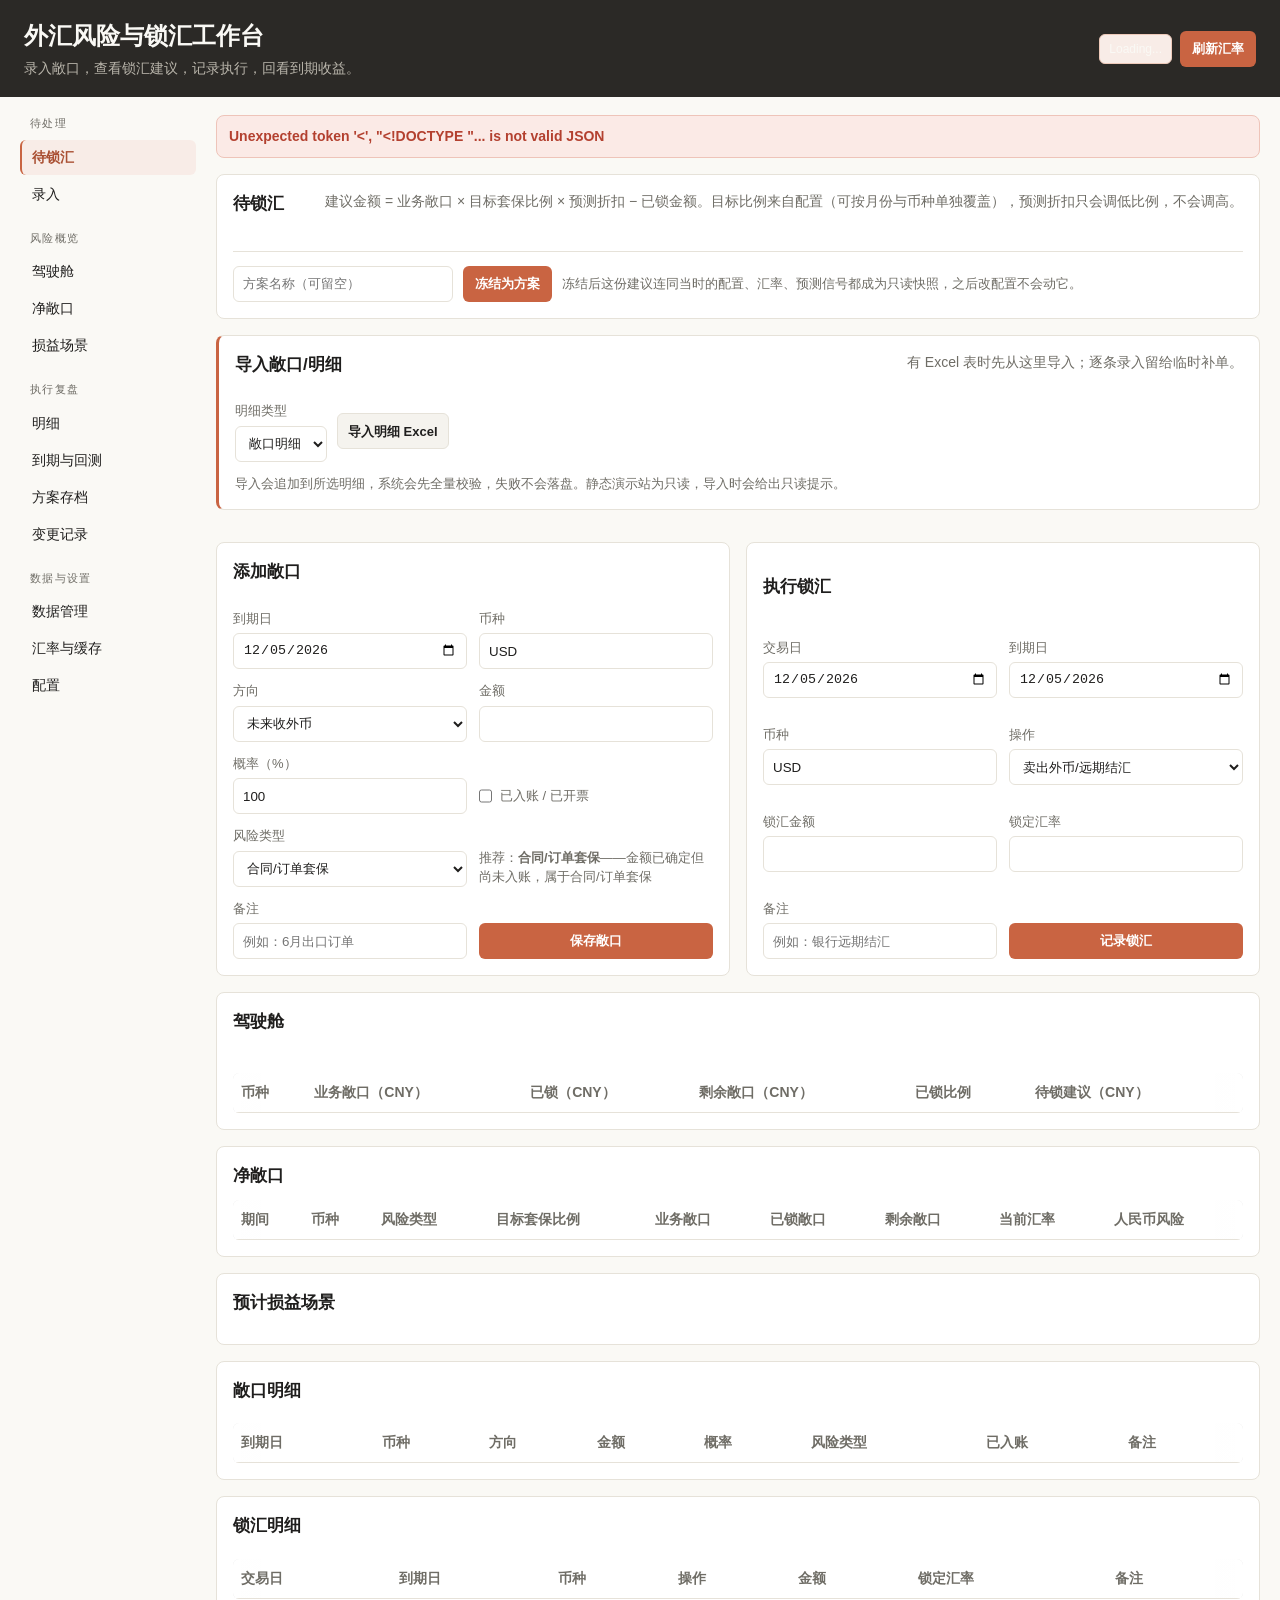
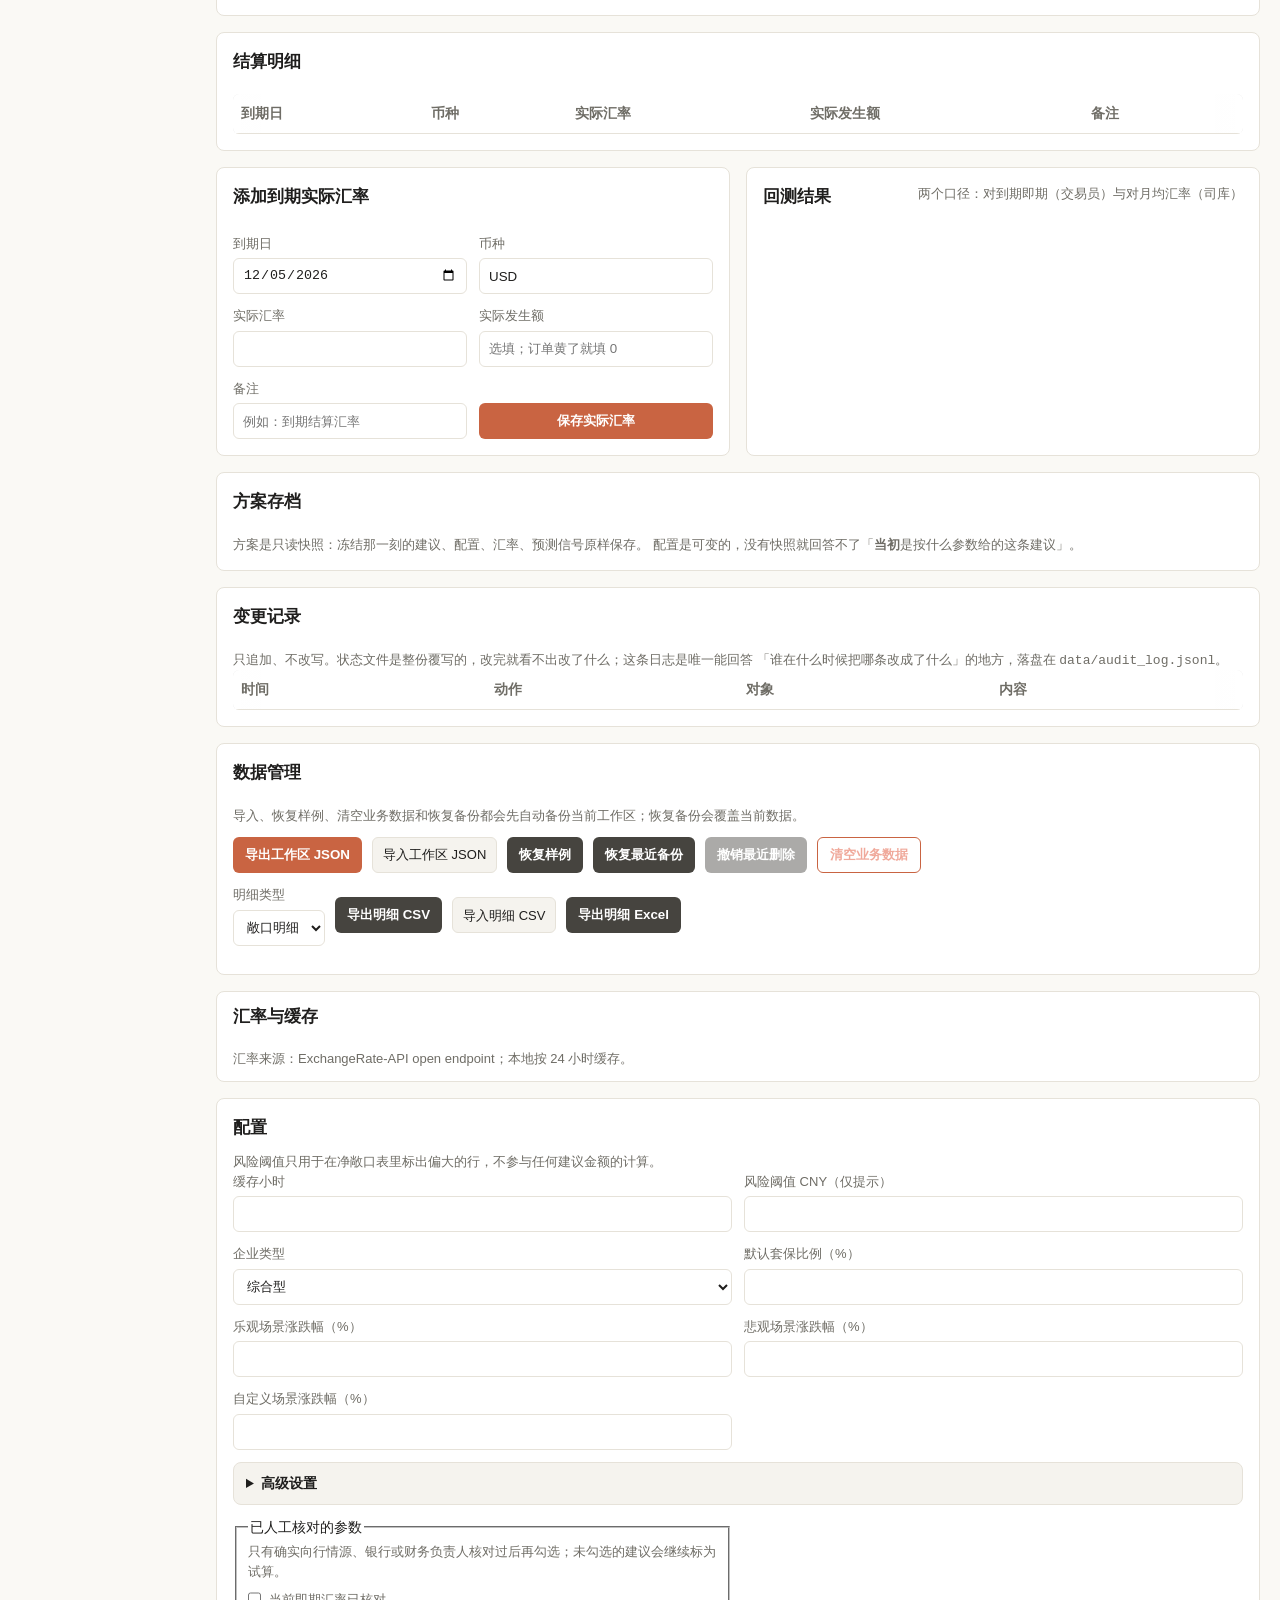
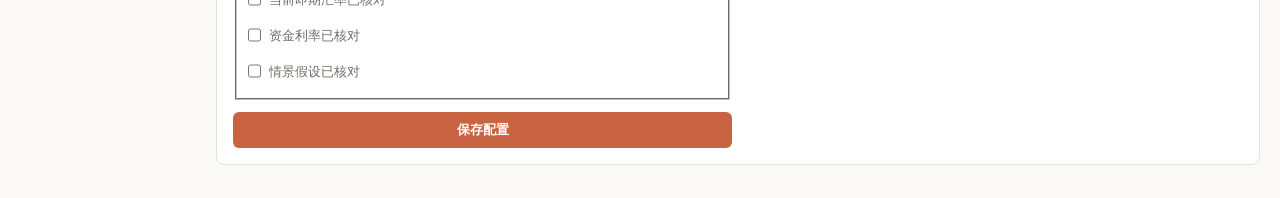
==== commit c19e60bf: "Keep frozen FX decisions trustworthy after inputs change Address the PR review by selecting the corr" ====
--- a/web/index.html
+++ b/web/index.html
@@ -85,7 +85,7 @@
             </div>
             <div class="data-actions">
               <label>明细类型
-                <select id="csvCollectionSelect">
+                <select id="csvCollectionSelect" data-csv-collection-select>
                   <option value="exposures">敞口明细</option>
                   <option value="hedges">锁汇明细</option>
                   <option value="settlements">结算明细</option>
@@ -335,6 +335,13 @@
             <button id="clearBusinessBtn" type="button" class="danger-outline">清空业务数据</button>
           </div>
           <div class="data-actions data-actions-secondary">
+            <label>明细类型
+              <select id="csvCollectionSelectData" data-csv-collection-select>
+                <option value="exposures">敞口明细</option>
+                <option value="hedges">锁汇明细</option>
+                <option value="settlements">结算明细</option>
+              </select>
+            </label>
             <button id="exportCsvBtn" type="button" class="secondary">导出明细 CSV</button>
             <label class="file-action">导入明细 CSV <input id="importCsvFile" type="file" accept=".csv,text/csv" /></label>
             <button id="exportXlsxBtn" type="button" class="secondary">导出明细 Excel</button>
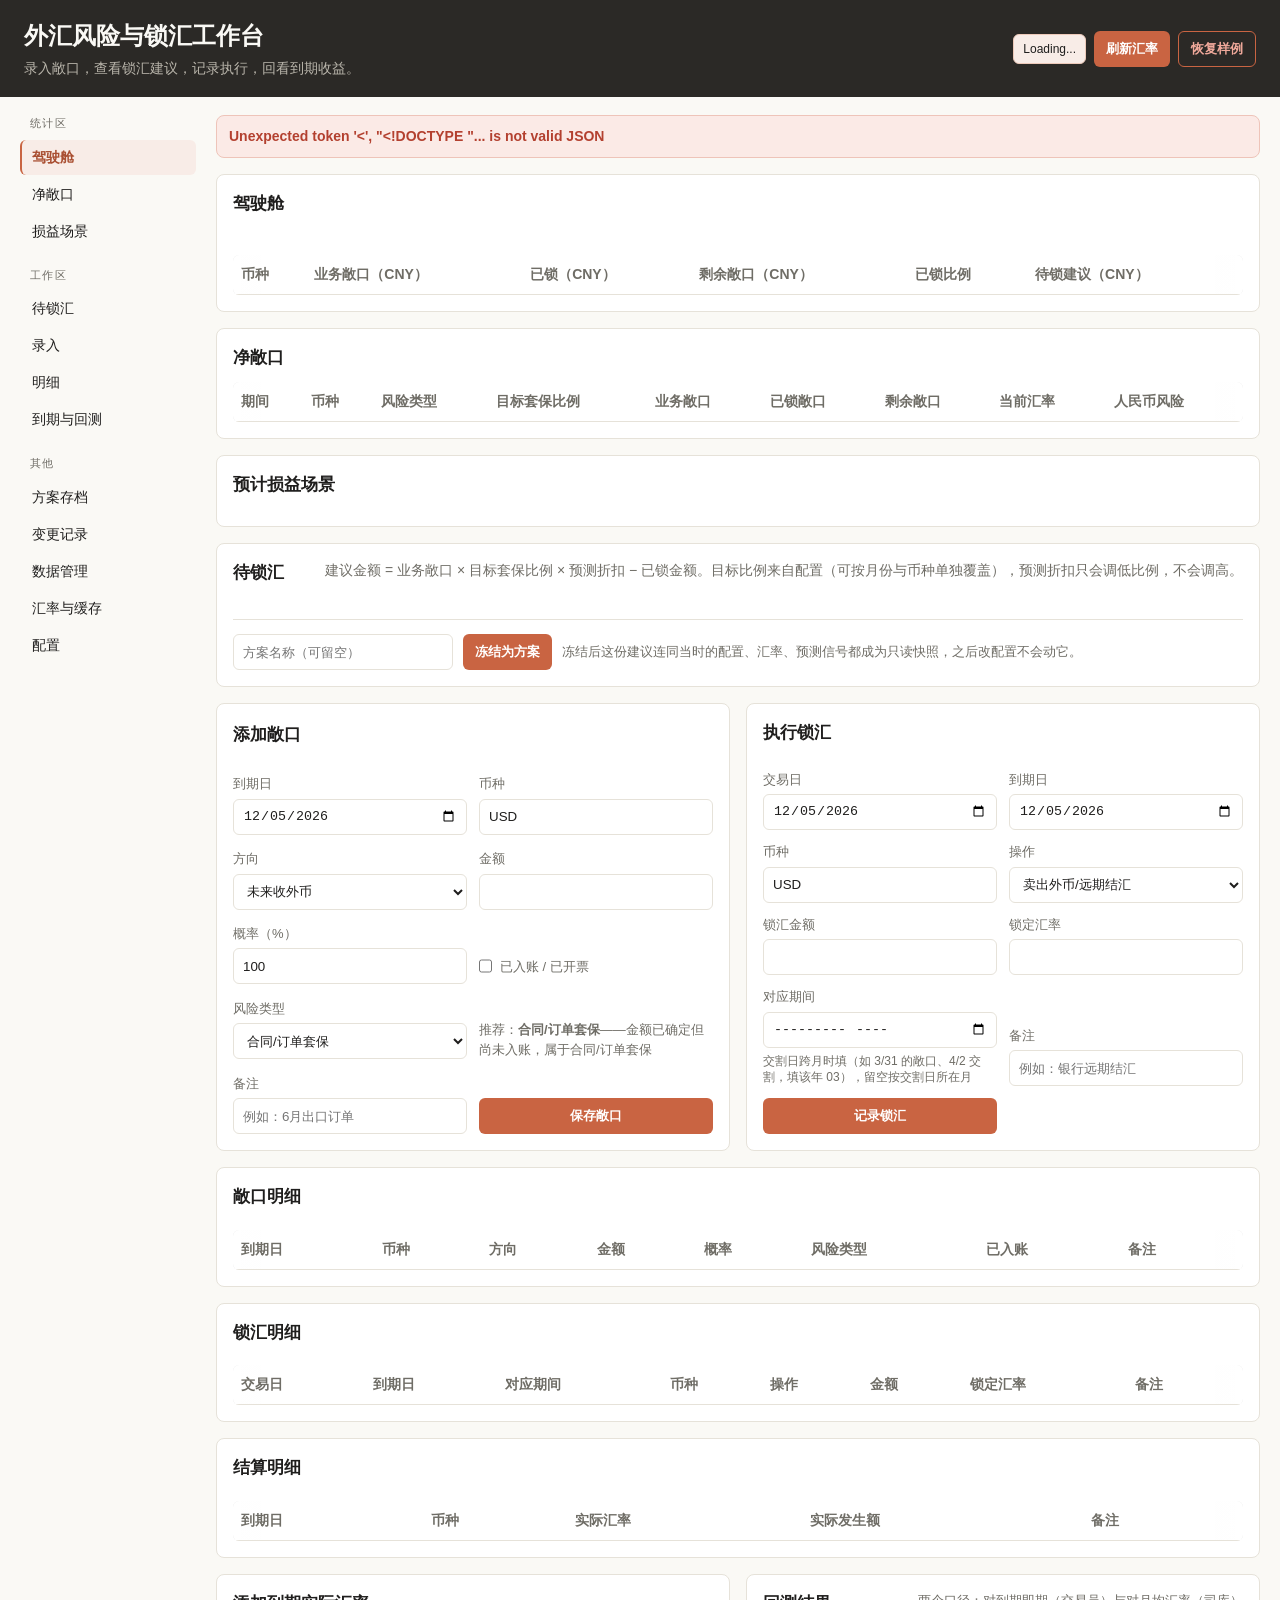
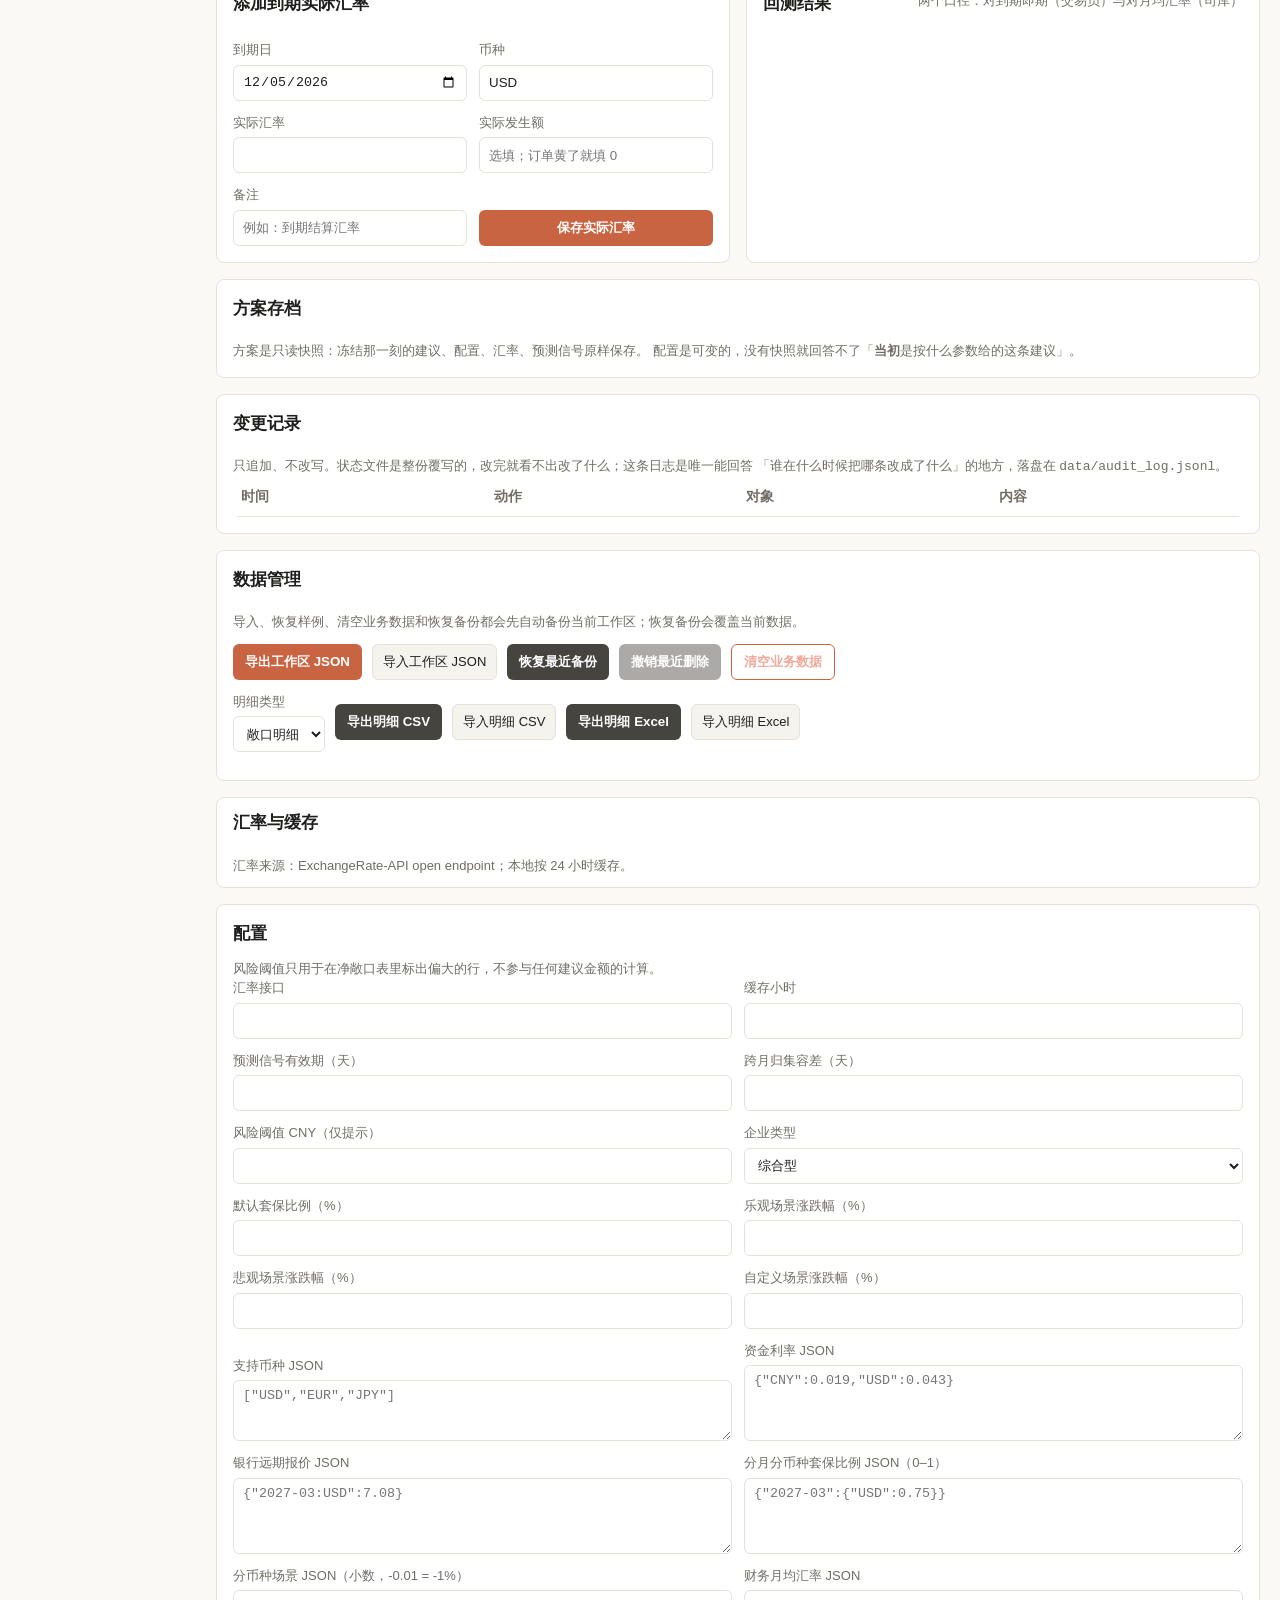
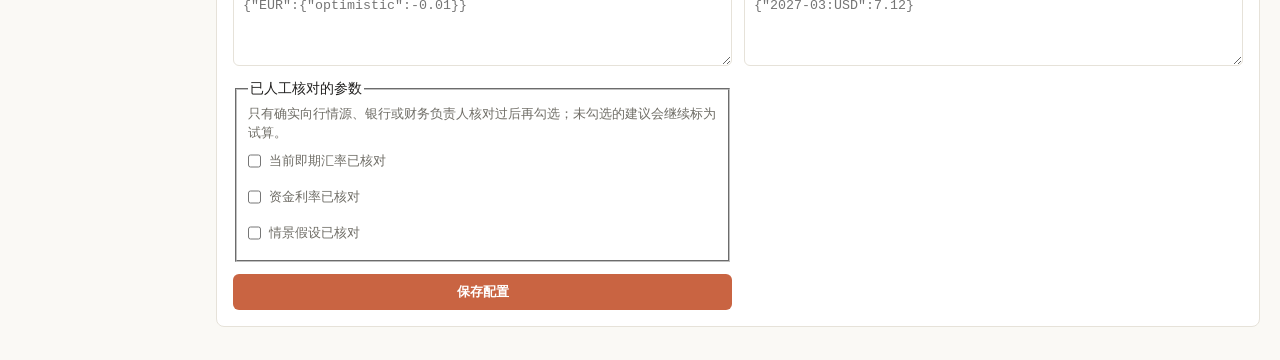
==== commit 7753ab6c: "fix: 六处会算错钱的 P0（覆盖/预测月份/情景重估/跨月归集/兜底价/路径穿越） - 建议金额的“已覆盖”改成签名覆盖：同向持仓是加仓，不再从建议里扣掉 - 预测折扣按到期期间取点位，误差按 √" ====
--- a/web/index.html
+++ b/web/index.html
@@ -4,7 +4,7 @@
     <meta charset="utf-8" />
     <meta name="viewport" content="width=device-width, initial-scale=1" />
     <title>外汇风险与锁汇工作台</title>
-    <link rel="stylesheet" href="/web/styles.css?v=18" />
+    <link rel="stylesheet" href="/web/styles.css?v=17" />
   </head>
   <body>
     <header class="topbar">
@@ -15,31 +15,29 @@
       <div class="actions">
         <span id="workspaceBadge" class="workspace-badge">Loading...</span>
         <button id="refreshRatesBtn" type="button">刷新汇率</button>
+        <button id="resetDemoBtn" type="button" class="danger-outline">恢复样例</button>
       </div>
     </header>
 
     <div class="layout">
       <nav class="sidenav" aria-label="页面导航">
         <div class="nav-group">
-          <span class="nav-title">待处理</span>
-          <a href="#todo" data-nav="todo">待锁汇 <span id="todoCount" class="nav-badge"></span></a>
-          <a href="#entry" data-nav="entry">录入</a>
-        </div>
-        <div class="nav-group">
-          <span class="nav-title">风险概览</span>
+          <span class="nav-title">统计区</span>
           <a href="#cockpit" data-nav="cockpit">驾驶舱</a>
           <a href="#exposure-table" data-nav="exposure-table">净敞口</a>
           <a href="#scenario" data-nav="scenario">损益场景</a>
         </div>
         <div class="nav-group">
-          <span class="nav-title">执行复盘</span>
+          <span class="nav-title">工作区</span>
+          <a href="#todo" data-nav="todo">待锁汇 <span id="todoCount" class="nav-badge"></span></a>
+          <a href="#entry" data-nav="entry">录入</a>
           <a href="#details" data-nav="details">明细</a>
           <a href="#settlement" data-nav="settlement">到期与回测</a>
+        </div>
+        <div class="nav-group">
+          <span class="nav-title">其他</span>
           <a href="#plans" data-nav="plans">方案存档</a>
           <a href="#audit" data-nav="audit">变更记录</a>
-        </div>
-        <div class="nav-group">
-          <span class="nav-title">数据与设置</span>
           <a href="#dataManagement" data-nav="dataManagement">数据管理</a>
           <a href="#rates" data-nav="rates">汇率与缓存</a>
           <a href="#config" data-nav="config">配置</a>
@@ -62,86 +60,7 @@
           </div>
         </section>
 
-        <!-- ==================== 待处理 / 录入 ==================== -->
-        <section id="todo" class="panel">
-          <div class="panel-title">
-            <h2>待锁汇</h2>
-            <p>建议金额 = 业务敞口 × 目标套保比例 × 预测折扣 − 已锁金额。目标比例来自配置（可按月份与币种单独覆盖），预测折扣只会调低比例，不会调高。</p>
-          </div>
-          <div id="planDrift"></div>
-          <div id="suggestions" class="cards"></div>
-          <div class="plan-actions">
-            <input id="planLabel" type="text" placeholder="方案名称（可留空）" maxlength="40" />
-            <button id="freezePlanBtn" type="button">冻结为方案</button>
-            <span class="meta">冻结后这份建议连同当时的配置、汇率、预测信号都成为只读快照，之后改配置不会动它。</span>
-          </div>
-        </section>
-
-        <section id="entry" class="grid two">
-          <section class="panel import-panel">
-            <div class="panel-title">
-              <h2>导入敞口/明细</h2>
-              <p>有 Excel 表时先从这里导入；逐条录入留给临时补单。</p>
-            </div>
-            <div class="data-actions">
-              <label>明细类型
-                <select id="csvCollectionSelect" data-csv-collection-select>
-                  <option value="exposures">敞口明细</option>
-                  <option value="hedges">锁汇明细</option>
-                  <option value="settlements">结算明细</option>
-                </select>
-              </label>
-              <label class="file-action primary-file-action">导入明细 Excel <input id="importXlsxFile" type="file" accept=".xlsx,application/vnd.openxmlformats-officedocument.spreadsheetml.sheet" /></label>
-            </div>
-            <p class="notice">导入会追加到所选明细，系统会先全量校验，失败不会落盘。静态演示站为只读，导入时会给出只读提示。</p>
-          </section>
-
-          <form id="exposureForm" class="panel form-panel">
-            <h2>添加敞口</h2>
-            <label>到期日 <input name="due_date" type="date" required /></label>
-            <label>币种 <input name="currency" value="USD" maxlength="3" required /></label>
-            <label>方向
-              <select name="direction">
-                <option value="receipt">未来收外币</option>
-                <option value="payment">未来付外币</option>
-              </select>
-            </label>
-            <label>金额 <input name="amount" type="number" min="0.01" step="0.01" required /></label>
-            <label>概率（%） <input name="probability" type="number" min="1" max="100" step="1" value="100" /></label>
-            <label class="checkbox-label">
-              <input name="booked" type="checkbox" /> 已入账 / 已开票
-            </label>
-            <label>风险类型
-              <select name="category">
-                <option value="balance_sheet">资产负债表套保</option>
-                <option value="cash_flow">现金流套保</option>
-                <option value="order_contract">合同/订单套保</option>
-              </select>
-            </label>
-            <p class="notice" id="categoryHint"></p>
-            <label>备注 <input name="description" placeholder="例如：6月出口订单" /></label>
-            <button type="submit">保存敞口</button>
-          </form>
-
-          <form id="hedgeForm" class="panel form-panel">
-            <h2>执行锁汇</h2>
-            <label>交易日 <input name="trade_date" type="date" required /></label>
-            <label>到期日 <input name="due_date" type="date" required /></label>
-            <label>币种 <input name="currency" value="USD" maxlength="3" required /></label>
-            <label>操作
-              <select name="action">
-                <option value="sell_foreign">卖出外币/远期结汇</option>
-                <option value="buy_foreign">买入外币/远期购汇</option>
-              </select>
-            </label>
-            <label>锁汇金额 <input name="amount" type="number" min="0.01" step="0.01" required /></label>
-            <label>锁定汇率 <input name="locked_rate" type="number" min="0.000001" step="0.000001" required /></label>
-            <label>备注 <input name="description" placeholder="例如：银行远期结汇" /></label>
-            <button type="submit">记录锁汇</button>
-          </form>
-        </section>
-
-        <!-- ==================== 风险概览 ==================== -->
+        <!-- ==================== 统计区 ==================== -->
         <section id="cockpit" class="panel">
           <div class="panel-title">
             <h2>驾驶舱</h2>
@@ -193,6 +112,71 @@
           <div id="scenarioRows" class="list"></div>
         </section>
 
+        <!-- ==================== 工作区 ==================== -->
+        <section id="todo" class="panel">
+          <div class="panel-title">
+            <h2>待锁汇</h2>
+            <p>建议金额 = 业务敞口 × 目标套保比例 × 预测折扣 − 已锁金额。目标比例来自配置（可按月份与币种单独覆盖），预测折扣只会调低比例，不会调高。</p>
+          </div>
+          <div id="planDrift"></div>
+          <div id="forecastStatus"></div>
+          <div id="suggestions" class="cards"></div>
+          <div class="plan-actions">
+            <input id="planLabel" type="text" placeholder="方案名称（可留空）" maxlength="40" />
+            <button id="freezePlanBtn" type="button">冻结为方案</button>
+            <span class="meta">冻结后这份建议连同当时的配置、汇率、预测信号都成为只读快照，之后改配置不会动它。</span>
+          </div>
+        </section>
+
+        <section id="entry" class="grid two">
+          <form id="exposureForm" class="panel form-panel">
+            <h2>添加敞口</h2>
+            <label>到期日 <input name="due_date" type="date" required /></label>
+            <label>币种 <input name="currency" value="USD" maxlength="3" required /></label>
+            <label>方向
+              <select name="direction">
+                <option value="receipt">未来收外币</option>
+                <option value="payment">未来付外币</option>
+              </select>
+            </label>
+            <label>金额 <input name="amount" type="number" min="0.01" step="0.01" required /></label>
+            <label>概率（%） <input name="probability" type="number" min="1" max="100" step="1" value="100" /></label>
+            <label class="checkbox-label">
+              <input name="booked" type="checkbox" /> 已入账 / 已开票
+            </label>
+            <label>风险类型
+              <select name="category">
+                <option value="balance_sheet">资产负债表套保</option>
+                <option value="cash_flow">现金流套保</option>
+                <option value="order_contract">合同/订单套保</option>
+              </select>
+            </label>
+            <p class="notice" id="categoryHint"></p>
+            <label>备注 <input name="description" placeholder="例如：6月出口订单" /></label>
+            <button type="submit">保存敞口</button>
+          </form>
+
+          <form id="hedgeForm" class="panel form-panel">
+            <h2>执行锁汇</h2>
+            <label>交易日 <input name="trade_date" type="date" required /></label>
+            <label>到期日 <input name="due_date" type="date" required /></label>
+            <label>币种 <input name="currency" value="USD" maxlength="3" required /></label>
+            <label>操作
+              <select name="action">
+                <option value="sell_foreign">卖出外币/远期结汇</option>
+                <option value="buy_foreign">买入外币/远期购汇</option>
+              </select>
+            </label>
+            <label>锁汇金额 <input name="amount" type="number" min="0.01" step="0.01" required /></label>
+            <label>锁定汇率 <input name="locked_rate" type="number" min="0.000001" step="0.000001" required /></label>
+            <label>对应期间 <input name="designated_period" type="month" />
+              <span class="field-hint">交割日跨月时填（如 3/31 的敞口、4/2 交割，填该年 03），留空按交割日所在月</span>
+            </label>
+            <label>备注 <input name="description" placeholder="例如：银行远期结汇" /></label>
+            <button type="submit">记录锁汇</button>
+          </form>
+        </section>
+
         <section id="details">
           <section id="exposureListPanel" class="panel">
             <div class="panel-title">
@@ -229,6 +213,7 @@
                   <tr>
                     <th>交易日</th>
                     <th>到期日</th>
+                    <th>对应期间</th>
                     <th>币种</th>
                     <th>操作</th>
                     <th>金额</th>
@@ -329,14 +314,13 @@
           <div class="data-actions">
             <button id="exportWorkspaceBtn" type="button">导出工作区 JSON</button>
             <label class="file-action">导入工作区 JSON <input id="importWorkspaceFile" type="file" accept="application/json,.json" /></label>
-            <button id="resetDemoBtn" type="button" class="secondary">恢复样例</button>
             <button id="restoreLatestBackupBtn" type="button" class="secondary">恢复最近备份</button>
             <button id="undoDeleteBtn" type="button" class="secondary" disabled>撤销最近删除</button>
             <button id="clearBusinessBtn" type="button" class="danger-outline">清空业务数据</button>
           </div>
           <div class="data-actions data-actions-secondary">
             <label>明细类型
-              <select id="csvCollectionSelectData" data-csv-collection-select>
+              <select id="csvCollectionSelect">
                 <option value="exposures">敞口明细</option>
                 <option value="hedges">锁汇明细</option>
                 <option value="settlements">结算明细</option>
@@ -345,6 +329,7 @@
             <button id="exportCsvBtn" type="button" class="secondary">导出明细 CSV</button>
             <label class="file-action">导入明细 CSV <input id="importCsvFile" type="file" accept=".csv,text/csv" /></label>
             <button id="exportXlsxBtn" type="button" class="secondary">导出明细 Excel</button>
+            <label class="file-action">导入明细 Excel <input id="importXlsxFile" type="file" accept=".xlsx,application/vnd.openxmlformats-officedocument.spreadsheetml.sheet" /></label>
           </div>
           <p class="notice" id="backupStatus"></p>
         </section>
@@ -361,7 +346,10 @@
           <h2>配置</h2>
           <p class="notice">风险阈值只用于在净敞口表里标出偏大的行，不参与任何建议金额的计算。</p>
           <form id="configForm" class="config-form">
+            <label>汇率接口 <input name="rate_api_url" /></label>
             <label>缓存小时 <input name="rate_cache_hours" type="number" min="1" step="1" /></label>
+            <label>预测信号有效期（天） <input name="forecast_max_age_days" type="number" min="0" step="1" /></label>
+            <label>跨月归集容差（天） <input name="settlement_grace_days" type="number" min="0" max="31" step="1" /></label>
             <label>风险阈值 CNY（仅提示） <input name="risk_limit_cny" type="number" min="0" step="1000" /></label>
             <label>企业类型
               <select name="enterprise_type">
@@ -374,18 +362,12 @@
             <label>乐观场景涨跌幅（%） <input name="optimistic_shift_pct" type="number" min="-99.99" step="0.1" /></label>
             <label>悲观场景涨跌幅（%） <input name="pessimistic_shift_pct" type="number" min="-99.99" step="0.1" /></label>
             <label>自定义场景涨跌幅（%） <input name="custom_scenario_shift_pct" type="number" min="-99.99" step="0.1" /></label>
-            <details id="advancedConfig" class="advanced-settings">
-              <summary>高级设置</summary>
-              <div class="advanced-grid">
-                <label>汇率接口 <input name="rate_api_url" /></label>
-                <label>支持币种 JSON <textarea name="supported_currencies" rows="3" data-json-field data-json-type="array" placeholder='["USD","EUR","JPY"]'></textarea></label>
-                <label>资金利率 JSON <textarea name="interest_rates" rows="4" data-json-field placeholder='{"CNY":0.019,"USD":0.043}'></textarea></label>
-                <label>银行远期报价 JSON <textarea name="forward_overrides" rows="4" data-json-field placeholder='{"2027-03:USD":7.08}'></textarea></label>
-                <label>分月分币种套保比例 JSON（0–1） <textarea name="month_currency_hedge_ratios" rows="4" data-json-field placeholder='{"2027-03":{"USD":0.75}}'></textarea></label>
-                <label>分币种场景 JSON（小数，-0.01 = -1%） <textarea name="scenario_shifts" rows="4" data-json-field placeholder='{"EUR":{"optimistic":-0.01}}'></textarea></label>
-                <label>财务月均汇率 JSON <textarea name="monthly_average_rates" rows="4" data-json-field placeholder='{"2027-03:USD":7.12}'></textarea></label>
-              </div>
-            </details>
+            <label>支持币种 JSON <textarea name="supported_currencies" rows="3" data-json-field data-json-type="array" placeholder='["USD","EUR","JPY"]'></textarea></label>
+            <label>资金利率 JSON <textarea name="interest_rates" rows="4" data-json-field placeholder='{"CNY":0.019,"USD":0.043}'></textarea></label>
+            <label>银行远期报价 JSON <textarea name="forward_overrides" rows="4" data-json-field placeholder='{"2027-03:USD":7.08}'></textarea></label>
+            <label>分月分币种套保比例 JSON（0–1） <textarea name="month_currency_hedge_ratios" rows="4" data-json-field placeholder='{"2027-03":{"USD":0.75}}'></textarea></label>
+            <label>分币种场景 JSON（小数，-0.01 = -1%） <textarea name="scenario_shifts" rows="4" data-json-field placeholder='{"EUR":{"optimistic":-0.01}}'></textarea></label>
+            <label>财务月均汇率 JSON <textarea name="monthly_average_rates" rows="4" data-json-field placeholder='{"2027-03:USD":7.12}'></textarea></label>
             <fieldset>
               <legend>已人工核对的参数</legend>
               <p class="notice">只有确实向行情源、银行或财务负责人核对过后再勾选；未勾选的建议会继续标为试算。</p>
@@ -400,6 +382,6 @@
       </main>
     </div>
 
-    <script src="/web/app.js?v=18"></script>
+    <script src="/web/app.js?v=17"></script>
   </body>
 </html>
--- a/web/styles.css
+++ b/web/styles.css
@@ -209,18 +209,6 @@
   grid-column: 1 / -1;
 }
 
-.import-panel {
-  grid-column: 1 / -1;
-  border-left: 3px solid var(--accent);
-}
-
-.primary-file-action {
-  border-color: var(--accent-line);
-  background: var(--accent-soft);
-  color: var(--accent-dark);
-  font-weight: 700;
-}
-
 label {
   display: grid;
   gap: 5px;
@@ -245,6 +233,12 @@
   font-family: Consolas, "Courier New", monospace;
 }
 
+.field-hint {
+  font-size: 12px;
+  line-height: 1.4;
+  color: var(--muted);
+}
+
 input:focus,
 select:focus,
 textarea:focus,
@@ -308,7 +302,9 @@
   border: 1px solid var(--accent-line);
   border-radius: 6px;
   background: var(--accent-soft);
-  color: var(--topbar-text);
+  /* 浅色主题下 --topbar-text 是近白色，配 accent-soft 底会看不见。
+     徽标自己带底，用正文色，深浅两套主题都能读。 */
+  color: var(--text);
   font-size: 12px;
   overflow: hidden;
   text-overflow: ellipsis;
@@ -464,18 +460,6 @@
   margin: 0;
 }
 
-.trend-link {
-  display: flex;
-  flex-wrap: wrap;
-  gap: 6px 10px;
-  align-items: baseline;
-}
-
-.trend-link a {
-  color: var(--accent-dark);
-  font-weight: 700;
-}
-
 @media (max-width: 860px) {
   .topbar,
   .panel-title {
@@ -774,13 +758,6 @@
 
 .plan-actions .meta {
   flex: 1 1 260px;
-}
-
-.plan-row-actions {
-  display: flex;
-  flex-wrap: wrap;
-  gap: 8px;
-  margin-top: 10px;
 }
 
 .checkbox-label {
@@ -826,64 +803,3 @@
 .file-action input {
   display: none;
 }
-
-.advanced-settings {
-  grid-column: 1 / -1;
-  border: 1px solid var(--line);
-  border-radius: 8px;
-  padding: 10px 12px;
-  background: var(--panel-2);
-}
-
-.advanced-settings summary {
-  cursor: pointer;
-  font-weight: 700;
-}
-
-.advanced-grid {
-  display: grid;
-  grid-template-columns: repeat(2, minmax(0, 1fr));
-  gap: 12px;
-  margin-top: 12px;
-}
-
-@media (max-width: 860px) {
-  .advanced-grid {
-    grid-template-columns: 1fr;
-  }
-}
-
-@media print {
-  body[data-print-plan] .topbar,
-  body[data-print-plan] .sidenav,
-  body[data-print-plan] #statusBar,
-  body[data-print-plan] main > section:not(#plans),
-  body[data-print-plan] #plans > .panel-title,
-  body[data-print-plan] #plans > .notice,
-  body[data-print-plan] #planRows > .item,
-  body[data-print-plan] .plan-row-actions {
-    display: none !important;
-  }
-
-  body[data-print-plan],
-  body[data-print-plan] .layout,
-  body[data-print-plan] main,
-  body[data-print-plan] #plans,
-  body[data-print-plan] #planRows > .item.print-target {
-    display: block !important;
-    max-width: none;
-    padding: 0;
-    margin: 0;
-    background: #ffffff;
-    color: #000000;
-  }
-
-  body[data-print-plan] #planRows > .item.print-target {
-    border: 0;
-  }
-
-  body[data-print-plan] .table-wrap {
-    overflow: visible;
-    background: none;
-  }
-}
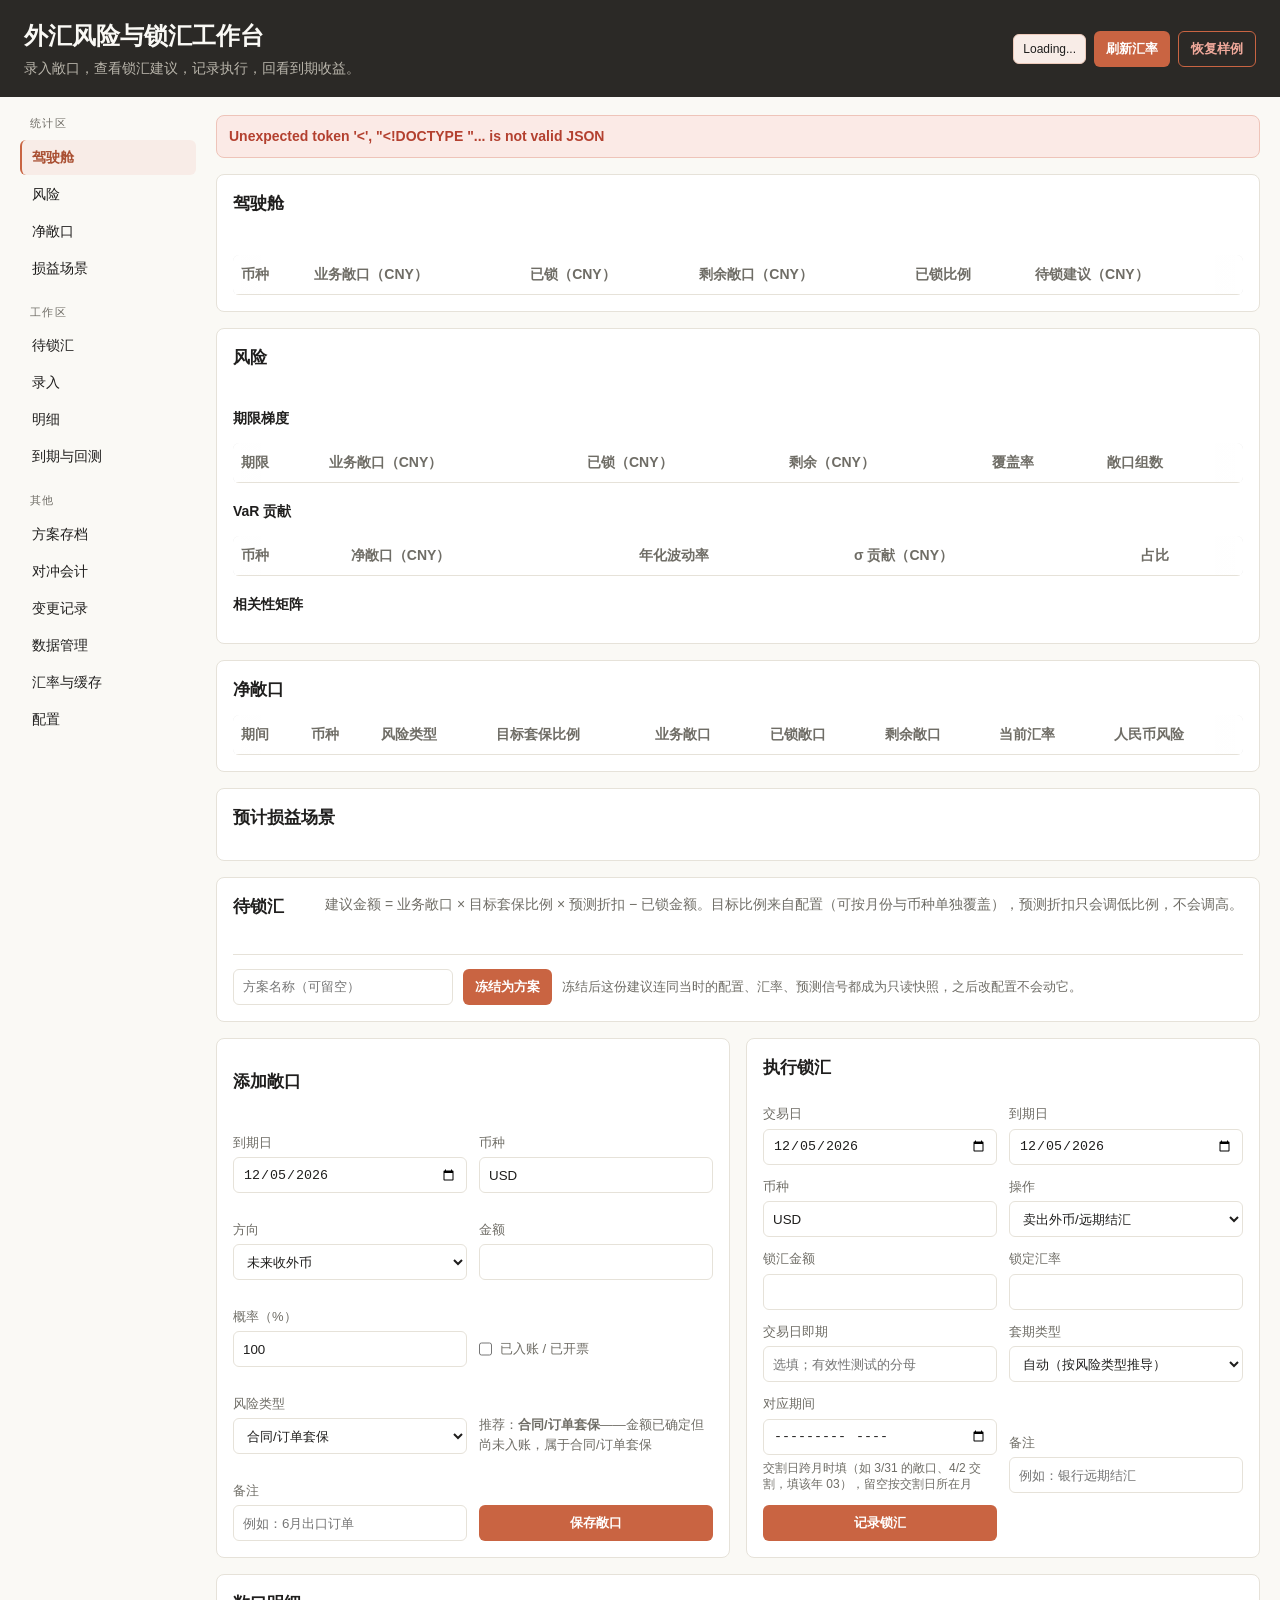
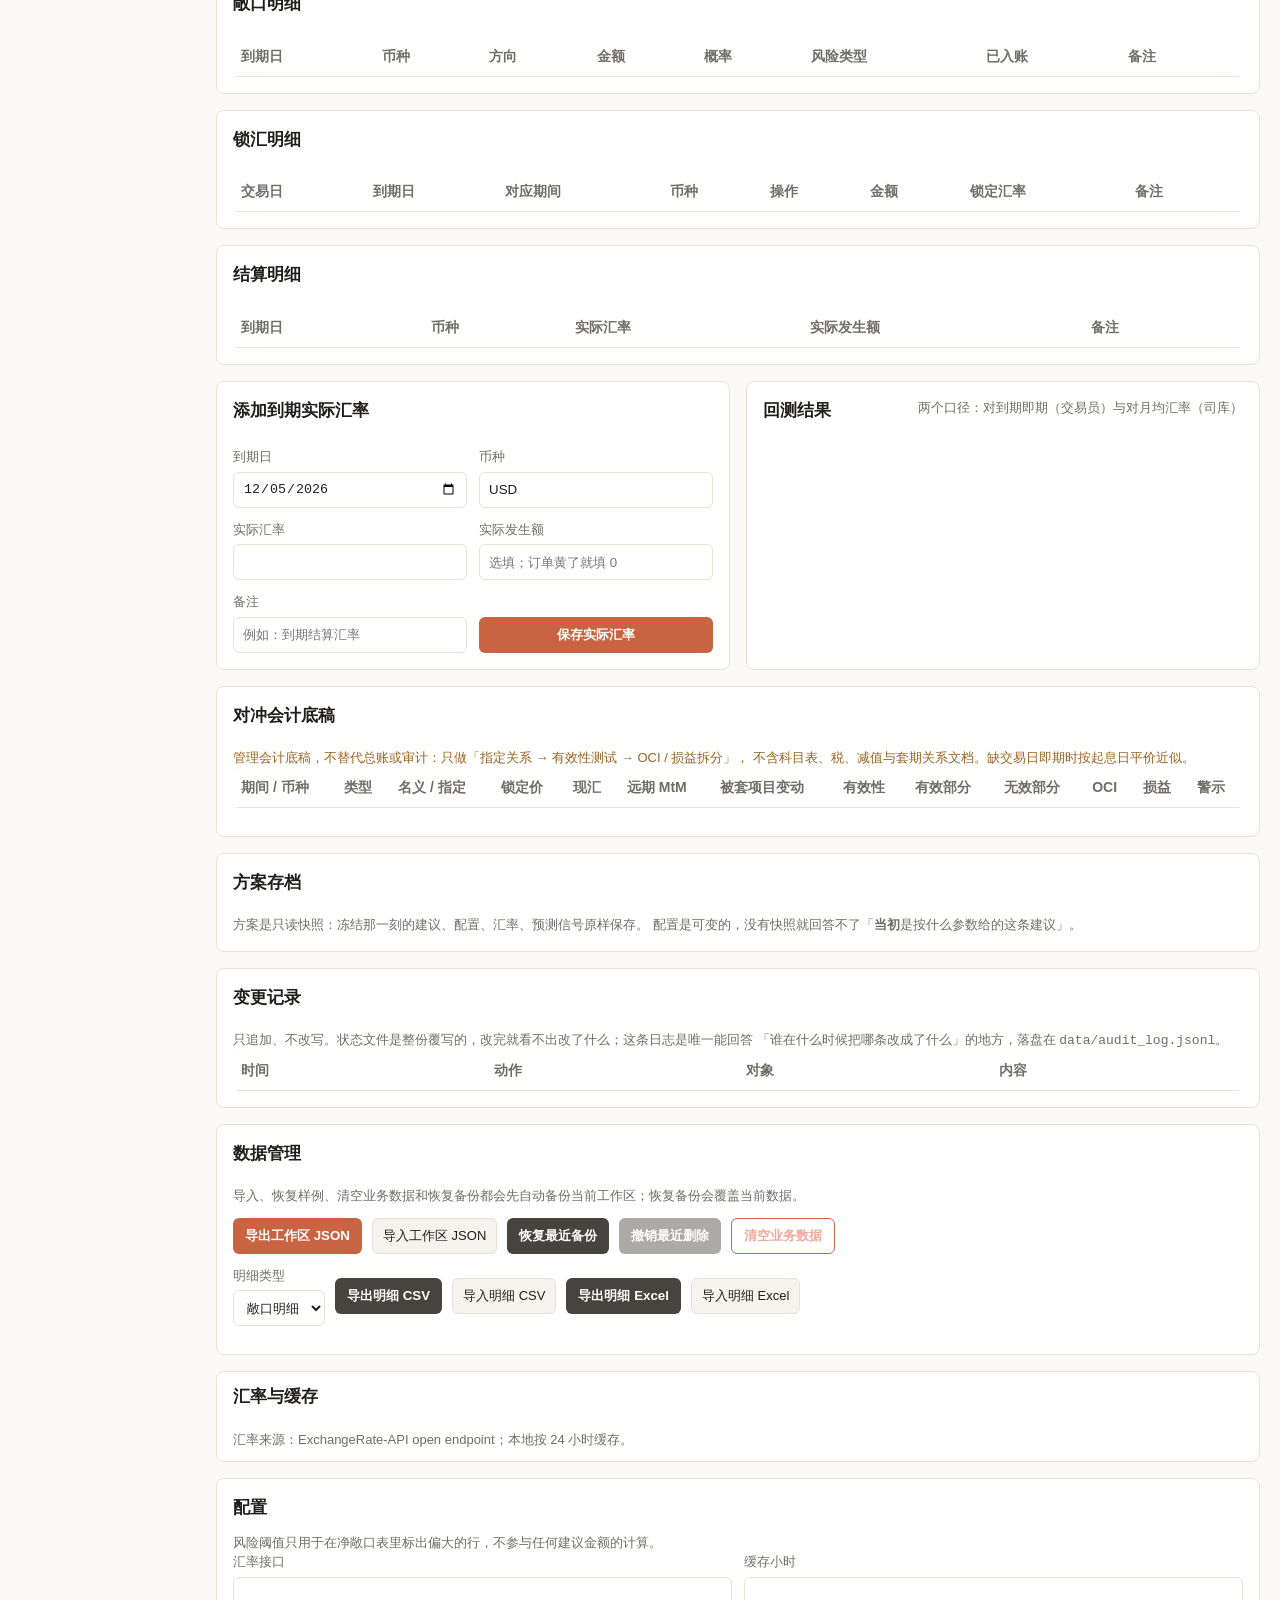
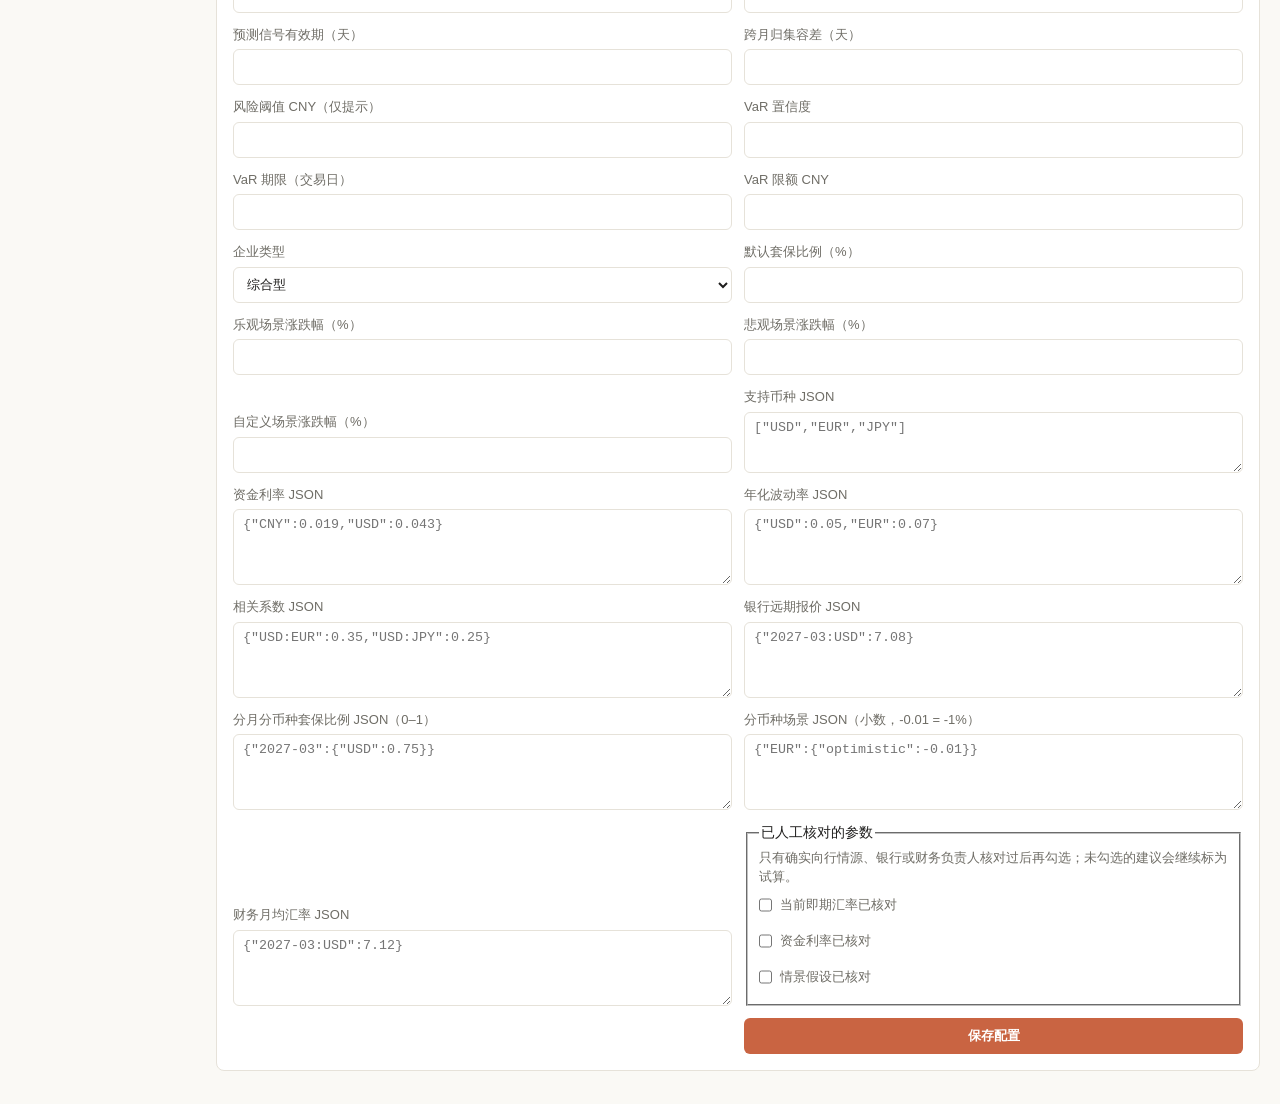
==== commit c792d83b: "feat: 组合风险与对冲会计底稿 + 图表/排序 - risk.py：期限梯度、相关性矩阵、参数法 VaR/ES、VaR 限额与假设清单 - hedge_accounting.py：套期指定、CIP" ====
--- a/web/index.html
+++ b/web/index.html
@@ -4,7 +4,7 @@
     <meta charset="utf-8" />
     <meta name="viewport" content="width=device-width, initial-scale=1" />
     <title>外汇风险与锁汇工作台</title>
-    <link rel="stylesheet" href="/web/styles.css?v=17" />
+    <link rel="stylesheet" href="/web/styles.css?v=18" />
   </head>
   <body>
     <header class="topbar">
@@ -24,6 +24,7 @@
         <div class="nav-group">
           <span class="nav-title">统计区</span>
           <a href="#cockpit" data-nav="cockpit">驾驶舱</a>
+          <a href="#risk" data-nav="risk">风险</a>
           <a href="#exposure-table" data-nav="exposure-table">净敞口</a>
           <a href="#scenario" data-nav="scenario">损益场景</a>
         </div>
@@ -37,6 +38,7 @@
         <div class="nav-group">
           <span class="nav-title">其他</span>
           <a href="#plans" data-nav="plans">方案存档</a>
+          <a href="#accounting" data-nav="accounting">对冲会计</a>
           <a href="#audit" data-nav="audit">变更记录</a>
           <a href="#dataManagement" data-nav="dataManagement">数据管理</a>
           <a href="#rates" data-nav="rates">汇率与缓存</a>
@@ -85,21 +87,66 @@
           <p class="notice" id="portfolioNote"></p>
         </section>
 
+        <!-- 风险 -->
+        <section id="risk" class="panel">
+          <div class="panel-title">
+            <h2>风险</h2>
+            <span class="meta" id="riskScope"></span>
+          </div>
+          <div id="riskCards" class="kpi-grid"></div>
+          <h3 class="subhead">期限梯度</h3>
+          <div id="ladderChart" class="chart"></div>
+          <div class="table-wrap">
+            <table id="ladderTable">
+              <thead>
+                <tr>
+                  <th>期限</th>
+                  <th>业务敞口（CNY）</th>
+                  <th>已锁（CNY）</th>
+                  <th>剩余（CNY）</th>
+                  <th>覆盖率</th>
+                  <th>敞口组数</th>
+                </tr>
+              </thead>
+              <tbody id="ladderRows"></tbody>
+            </table>
+          </div>
+          <h3 class="subhead">VaR 贡献</h3>
+          <div id="varChart" class="chart"></div>
+          <div class="table-wrap">
+            <table id="varTable">
+              <thead>
+                <tr>
+                  <th>币种</th>
+                  <th>净敞口（CNY）</th>
+                  <th>年化波动率</th>
+                  <th>σ 贡献（CNY）</th>
+                  <th>占比</th>
+                </tr>
+              </thead>
+              <tbody id="varRows"></tbody>
+            </table>
+          </div>
+          <h3 class="subhead">相关性矩阵</h3>
+          <div id="corrMatrix"></div>
+          <ul id="riskNotes" class="notes-list"></ul>
+        </section>
+
         <section id="exposure-table" class="panel">
           <h2>净敞口</h2>
           <div class="table-wrap">
-            <table>
-              <thead>
-                <tr>
-                  <th>期间</th>
-                  <th>币种</th>
-                  <th>风险类型</th>
-                  <th>目标套保比例</th>
-                  <th>业务敞口</th>
-                  <th>已锁敞口</th>
-                  <th>剩余敞口</th>
-                  <th>当前汇率</th>
-                  <th>人民币风险</th>
+            <table id="netTable">
+              <thead>
+                <tr>
+                  <th data-sort="period">期间</th>
+                  <th data-sort="currency">币种</th>
+                  <th data-sort="risk_category">风险类型</th>
+                  <th data-sort="target_hedge_ratio">目标套保比例</th>
+                  <th data-sort="business_exposure">业务敞口</th>
+                  <th data-sort="locked_exposure">已锁敞口</th>
+                  <th data-sort="net_exposure">剩余敞口</th>
+                  <th data-sort="current_rate">当前汇率</th>
+                  <th data-sort="cny_risk">人民币风险</th>
                 </tr>
               </thead>
               <tbody id="netExposureRows"></tbody>
@@ -109,6 +156,7 @@
 
         <section id="scenario" class="panel">
           <h2>预计损益场景</h2>
+          <div id="scenarioChart" class="chart"></div>
           <div id="scenarioRows" class="list"></div>
         </section>
 
@@ -169,6 +217,15 @@
             </label>
             <label>锁汇金额 <input name="amount" type="number" min="0.01" step="0.01" required /></label>
             <label>锁定汇率 <input name="locked_rate" type="number" min="0.000001" step="0.000001" required /></label>
+            <label>交易日即期 <input name="spot_at_trade" type="number" min="0.000001" step="0.000001" placeholder="选填；有效性测试的分母" /></label>
+            <label>套期类型
+              <select name="hedge_type">
+                <option value="">自动（按风险类型推导）</option>
+                <option value="cash_flow">现金流量套期</option>
+                <option value="fair_value">公允价值套期</option>
+                <option value="net_investment">境外经营净投资套期</option>
+              </select>
+            </label>
             <label>对应期间 <input name="designated_period" type="month" />
               <span class="field-hint">交割日跨月时填（如 3/31 的敞口、4/2 交割，填该年 03），留空按交割日所在月</span>
             </label>
@@ -184,17 +241,17 @@
               <span class="meta" id="exposureCount"></span>
             </div>
             <div class="table-wrap">
-              <table class="detail-table">
+              <table class="detail-table" id="exposureTable">
                 <thead>
                   <tr>
-                    <th>到期日</th>
-                    <th>币种</th>
-                    <th>方向</th>
-                    <th>金额</th>
-                    <th>概率</th>
-                    <th>风险类型</th>
-                    <th>已入账</th>
-                    <th>备注</th>
+                    <th data-sort="due_date">到期日</th>
+                    <th data-sort="currency">币种</th>
+                    <th data-sort="direction">方向</th>
+                    <th data-sort="amount">金额</th>
+                    <th data-sort="probability">概率</th>
+                    <th data-sort="category">风险类型</th>
+                    <th data-sort="booked">已入账</th>
+                    <th data-sort="description">备注</th>
                     <th class="col-action"></th>
                   </tr>
                 </thead>
@@ -208,17 +265,17 @@
               <span class="meta" id="hedgeCount"></span>
             </div>
             <div class="table-wrap">
-              <table class="detail-table">
+              <table class="detail-table" id="hedgeTable">
                 <thead>
                   <tr>
-                    <th>交易日</th>
-                    <th>到期日</th>
-                    <th>对应期间</th>
-                    <th>币种</th>
-                    <th>操作</th>
-                    <th>金额</th>
-                    <th>锁定汇率</th>
-                    <th>备注</th>
+                    <th data-sort="trade_date">交易日</th>
+                    <th data-sort="due_date">到期日</th>
+                    <th data-sort="designated_period">对应期间</th>
+                    <th data-sort="currency">币种</th>
+                    <th data-sort="action">操作</th>
+                    <th data-sort="amount">金额</th>
+                    <th data-sort="locked_rate">锁定汇率</th>
+                    <th data-sort="description">备注</th>
                     <th class="col-action"></th>
                   </tr>
                 </thead>
@@ -232,14 +289,14 @@
               <span class="meta" id="settlementCount"></span>
             </div>
             <div class="table-wrap">
-              <table class="detail-table">
+              <table class="detail-table" id="settlementTable">
                 <thead>
                   <tr>
-                    <th>到期日</th>
-                    <th>币种</th>
-                    <th>实际汇率</th>
-                    <th>实际发生额</th>
-                    <th>备注</th>
+                    <th data-sort="due_date">到期日</th>
+                    <th data-sort="currency">币种</th>
+                    <th data-sort="actual_rate">实际汇率</th>
+                    <th data-sort="actual_amount">实际发生额</th>
+                    <th data-sort="description">备注</th>
                     <th class="col-action"></th>
                   </tr>
                 </thead>
@@ -269,6 +326,41 @@
         </section>
 
         <!-- ==================== 其他 ==================== -->
+        <section id="accounting" class="panel">
+          <div class="panel-title">
+            <h2>对冲会计底稿</h2>
+            <span class="meta" id="accountingScope"></span>
+          </div>
+          <p class="notice notice-warn">
+            管理会计底稿，不替代总账或审计：只做「指定关系 → 有效性测试 → OCI / 损益拆分」，
+            不含科目表、税、减值与套期关系文档。缺交易日即期时按起息日平价近似。
+          </p>
+          <div id="accountingCards" class="kpi-grid"></div>
+          <div class="table-wrap">
+            <table id="accountingTable">
+              <thead>
+                <tr>
+                  <th>期间 / 币种</th>
+                  <th>类型</th>
+                  <th>名义 / 指定</th>
+                  <th>锁定价</th>
+                  <th>现汇</th>
+                  <th>远期 MtM</th>
+                  <th>被套项目变动</th>
+                  <th>有效性</th>
+                  <th>有效部分</th>
+                  <th>无效部分</th>
+                  <th>OCI</th>
+                  <th>损益</th>
+                  <th>警示</th>
+                </tr>
+              </thead>
+              <tbody id="accountingRows"></tbody>
+            </table>
+          </div>
+          <ul id="accountingNotes" class="notes-list"></ul>
+        </section>
+
         <section id="plans" class="panel">
           <div class="panel-title">
             <h2>方案存档</h2>
@@ -351,6 +443,9 @@
             <label>预测信号有效期（天） <input name="forecast_max_age_days" type="number" min="0" step="1" /></label>
             <label>跨月归集容差（天） <input name="settlement_grace_days" type="number" min="0" max="31" step="1" /></label>
             <label>风险阈值 CNY（仅提示） <input name="risk_limit_cny" type="number" min="0" step="1000" /></label>
+            <label>VaR 置信度 <input name="var_confidence" type="number" min="0.5" max="0.999" step="0.001" /></label>
+            <label>VaR 期限（交易日） <input name="var_horizon_days" type="number" min="1" max="250" step="1" /></label>
+            <label>VaR 限额 CNY <input name="var_limit_cny" type="number" min="0" step="10000" /></label>
             <label>企业类型
               <select name="enterprise_type">
                 <option value="comprehensive">综合型</option>
@@ -364,6 +459,8 @@
             <label>自定义场景涨跌幅（%） <input name="custom_scenario_shift_pct" type="number" min="-99.99" step="0.1" /></label>
             <label>支持币种 JSON <textarea name="supported_currencies" rows="3" data-json-field data-json-type="array" placeholder='["USD","EUR","JPY"]'></textarea></label>
             <label>资金利率 JSON <textarea name="interest_rates" rows="4" data-json-field placeholder='{"CNY":0.019,"USD":0.043}'></textarea></label>
+            <label>年化波动率 JSON <textarea name="annual_vol" rows="4" data-json-field placeholder='{"USD":0.05,"EUR":0.07}'></textarea></label>
+            <label>相关系数 JSON <textarea name="correlations" rows="4" data-json-field placeholder='{"USD:EUR":0.35,"USD:JPY":0.25}'></textarea></label>
             <label>银行远期报价 JSON <textarea name="forward_overrides" rows="4" data-json-field placeholder='{"2027-03:USD":7.08}'></textarea></label>
             <label>分月分币种套保比例 JSON（0–1） <textarea name="month_currency_hedge_ratios" rows="4" data-json-field placeholder='{"2027-03":{"USD":0.75}}'></textarea></label>
             <label>分币种场景 JSON（小数，-0.01 = -1%） <textarea name="scenario_shifts" rows="4" data-json-field placeholder='{"EUR":{"optimistic":-0.01}}'></textarea></label>
@@ -382,6 +479,6 @@
       </main>
     </div>
 
-    <script src="/web/app.js?v=17"></script>
+    <script src="/web/app.js?v=18"></script>
   </body>
 </html>
--- a/web/styles.css
+++ b/web/styles.css
@@ -239,6 +239,110 @@
   color: var(--muted);
 }
 
+/* ===== 图表：纯 SVG，无外部依赖 ===== */
+.chart {
+  margin: 6px 0 14px;
+}
+
+.chart svg {
+  width: 100%;
+  height: auto;
+  display: block;
+}
+
+.chart-label {
+  font-size: 11px;
+  fill: var(--muted);
+}
+
+.chart-value {
+  font-size: 11px;
+  fill: var(--text);
+  font-variant-numeric: tabular-nums;
+}
+
+.chart-axis {
+  stroke: var(--line-strong);
+  stroke-width: 1;
+  stroke-dasharray: 3 3;
+}
+
+.bar-total {
+  fill: var(--neutral-soft);
+}
+
+.bar-locked,
+.bar-pos {
+  fill: var(--accent);
+}
+
+.bar-neg {
+  fill: var(--info);
+}
+
+h3.subhead {
+  font-size: 14px;
+  margin: 18px 0 8px;
+  color: var(--text);
+}
+
+.notes-list {
+  margin: 12px 0 0;
+  padding-left: 18px;
+  color: var(--muted);
+  font-size: 12px;
+}
+
+.notes-list li {
+  margin: 3px 0;
+}
+
+.corr-table {
+  width: auto;
+}
+
+.corr-table th,
+.corr-table td {
+  text-align: center;
+  min-width: 54px;
+}
+
+.corr-table td.corr {
+  font-variant-numeric: tabular-nums;
+}
+
+.corr-diag {
+  background: var(--neutral-soft);
+  color: var(--muted);
+}
+
+th[data-sort] {
+  cursor: pointer;
+  user-select: none;
+  white-space: nowrap;
+}
+
+th[data-sort]:hover {
+  color: var(--text);
+}
+
+th.sorted-asc::after {
+  content: " ▲";
+  font-size: 10px;
+  color: var(--accent);
+}
+
+th.sorted-desc::after {
+  content: " ▼";
+  font-size: 10px;
+  color: var(--accent);
+}
+
+td.num {
+  text-align: right;
+  font-variant-numeric: tabular-nums;
+}
+
 input:focus,
 select:focus,
 textarea:focus,
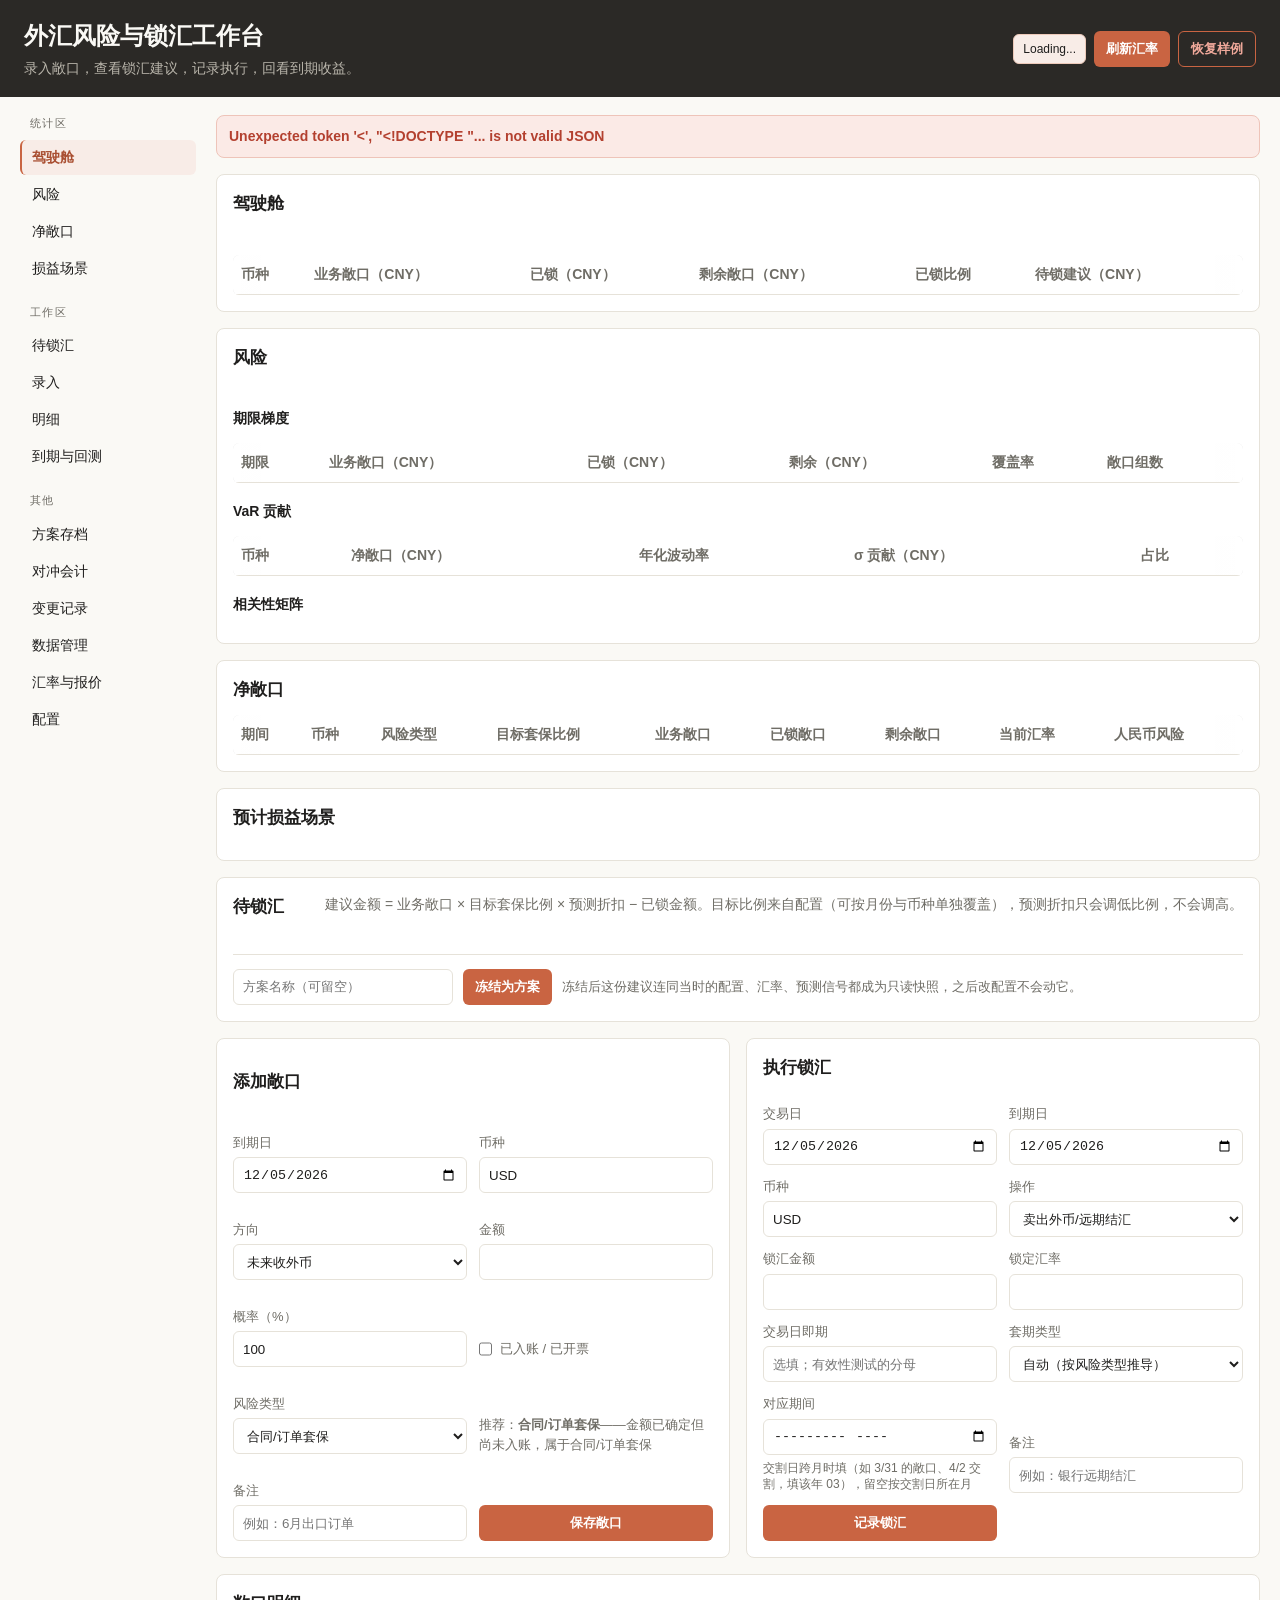
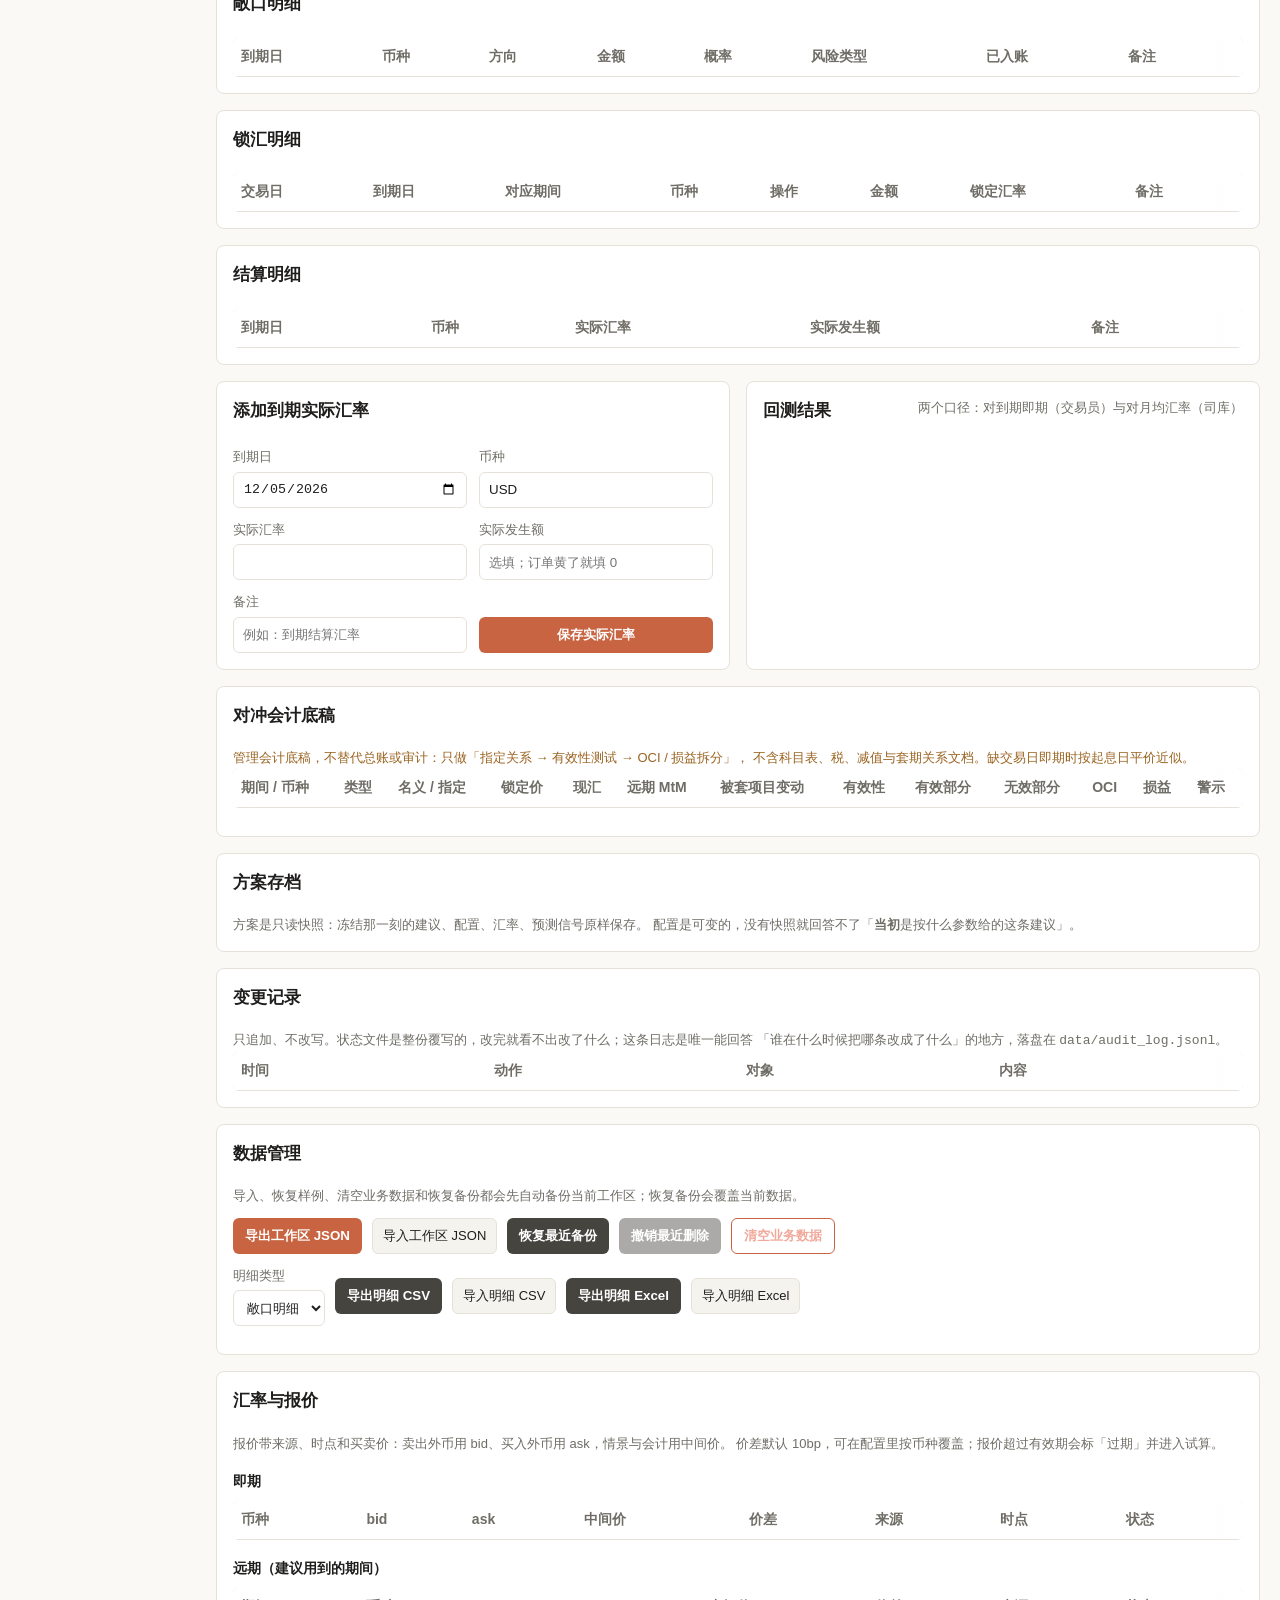
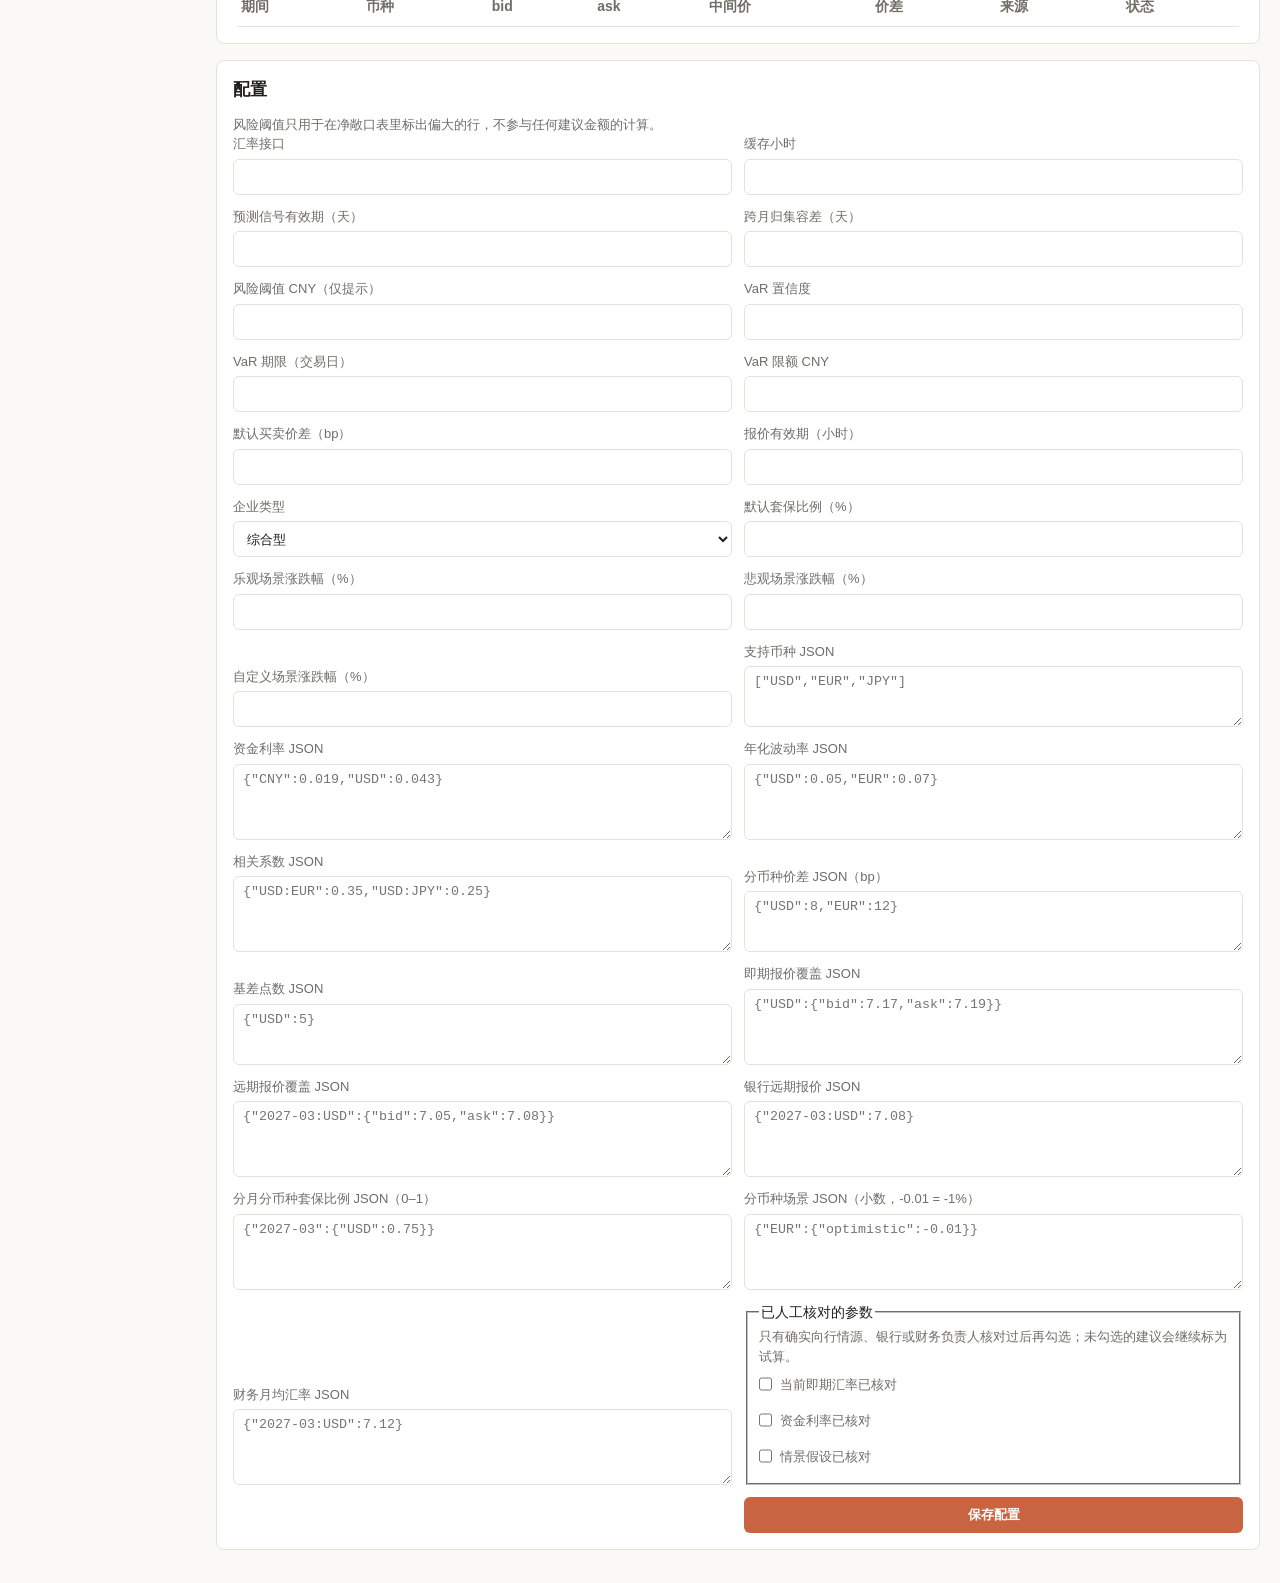
==== commit 7d583b7b: "feat: 报价层（bid/ask、来源、时点、基差、过期） - quotes.py：Quote 对象 + 取价优先级（quote_overrides → forward_overrides → CI" ====
--- a/web/index.html
+++ b/web/index.html
@@ -41,7 +41,7 @@
           <a href="#accounting" data-nav="accounting">对冲会计</a>
           <a href="#audit" data-nav="audit">变更记录</a>
           <a href="#dataManagement" data-nav="dataManagement">数据管理</a>
-          <a href="#rates" data-nav="rates">汇率与缓存</a>
+          <a href="#rates" data-nav="rates">汇率与报价</a>
           <a href="#config" data-nav="config">配置</a>
         </div>
       </nav>
@@ -426,12 +426,52 @@
           <p class="notice" id="backupStatus"></p>
         </section>
 
-        <section id="rates" class="panel compact-panel">
-          <div class="panel-title">
-            <h2>汇率与缓存</h2>
+        <section id="rates" class="panel">
+          <div class="panel-title">
+            <h2>汇率与报价</h2>
             <span id="rateStatus"></span>
           </div>
-          <p class="notice">汇率来源：ExchangeRate-API open endpoint；本地按 24 小时缓存。</p>
+          <p class="notice">
+            报价带来源、时点和买卖价：卖出外币用 bid、买入外币用 ask，情景与会计用中间价。
+            价差默认 10bp，可在配置里按币种覆盖；报价超过有效期会标「过期」并进入试算。
+          </p>
+          <h3 class="subhead">即期</h3>
+          <div class="table-wrap">
+            <table id="quoteSpotTable">
+              <thead>
+                <tr>
+                  <th>币种</th>
+                  <th>bid</th>
+                  <th>ask</th>
+                  <th>中间价</th>
+                  <th>价差</th>
+                  <th>来源</th>
+                  <th>时点</th>
+                  <th>状态</th>
+                </tr>
+              </thead>
+              <tbody id="quoteSpotRows"></tbody>
+            </table>
+          </div>
+          <h3 class="subhead">远期（建议用到的期间）</h3>
+          <div class="table-wrap">
+            <table id="quoteForwardTable">
+              <thead>
+                <tr>
+                  <th>期间</th>
+                  <th>币种</th>
+                  <th>bid</th>
+                  <th>ask</th>
+                  <th>中间价</th>
+                  <th>价差</th>
+                  <th>来源</th>
+                  <th>状态</th>
+                </tr>
+              </thead>
+              <tbody id="quoteForwardRows"></tbody>
+            </table>
+          </div>
+          <p class="notice" id="quoteNotes"></p>
         </section>
 
         <section id="config" class="panel">
@@ -446,6 +486,8 @@
             <label>VaR 置信度 <input name="var_confidence" type="number" min="0.5" max="0.999" step="0.001" /></label>
             <label>VaR 期限（交易日） <input name="var_horizon_days" type="number" min="1" max="250" step="1" /></label>
             <label>VaR 限额 CNY <input name="var_limit_cny" type="number" min="0" step="10000" /></label>
+            <label>默认买卖价差（bp） <input name="default_spread_bp" type="number" min="0" max="1000" step="1" /></label>
+            <label>报价有效期（小时） <input name="quote_max_age_hours" type="number" min="0" step="1" /></label>
             <label>企业类型
               <select name="enterprise_type">
                 <option value="comprehensive">综合型</option>
@@ -461,6 +503,10 @@
             <label>资金利率 JSON <textarea name="interest_rates" rows="4" data-json-field placeholder='{"CNY":0.019,"USD":0.043}'></textarea></label>
             <label>年化波动率 JSON <textarea name="annual_vol" rows="4" data-json-field placeholder='{"USD":0.05,"EUR":0.07}'></textarea></label>
             <label>相关系数 JSON <textarea name="correlations" rows="4" data-json-field placeholder='{"USD:EUR":0.35,"USD:JPY":0.25}'></textarea></label>
+            <label>分币种价差 JSON（bp） <textarea name="spreads_bp" rows="3" data-json-field placeholder='{"USD":8,"EUR":12}'></textarea></label>
+            <label>基差点数 JSON <textarea name="basis_pips" rows="3" data-json-field placeholder='{"USD":5}'></textarea></label>
+            <label>即期报价覆盖 JSON <textarea name="spot_overrides" rows="4" data-json-field placeholder='{"USD":{"bid":7.17,"ask":7.19}}'></textarea></label>
+            <label>远期报价覆盖 JSON <textarea name="quote_overrides" rows="4" data-json-field placeholder='{"2027-03:USD":{"bid":7.05,"ask":7.08}}'></textarea></label>
             <label>银行远期报价 JSON <textarea name="forward_overrides" rows="4" data-json-field placeholder='{"2027-03:USD":7.08}'></textarea></label>
             <label>分月分币种套保比例 JSON（0–1） <textarea name="month_currency_hedge_ratios" rows="4" data-json-field placeholder='{"2027-03":{"USD":0.75}}'></textarea></label>
             <label>分币种场景 JSON（小数，-0.01 = -1%） <textarea name="scenario_shifts" rows="4" data-json-field placeholder='{"EUR":{"optimistic":-0.01}}'></textarea></label>
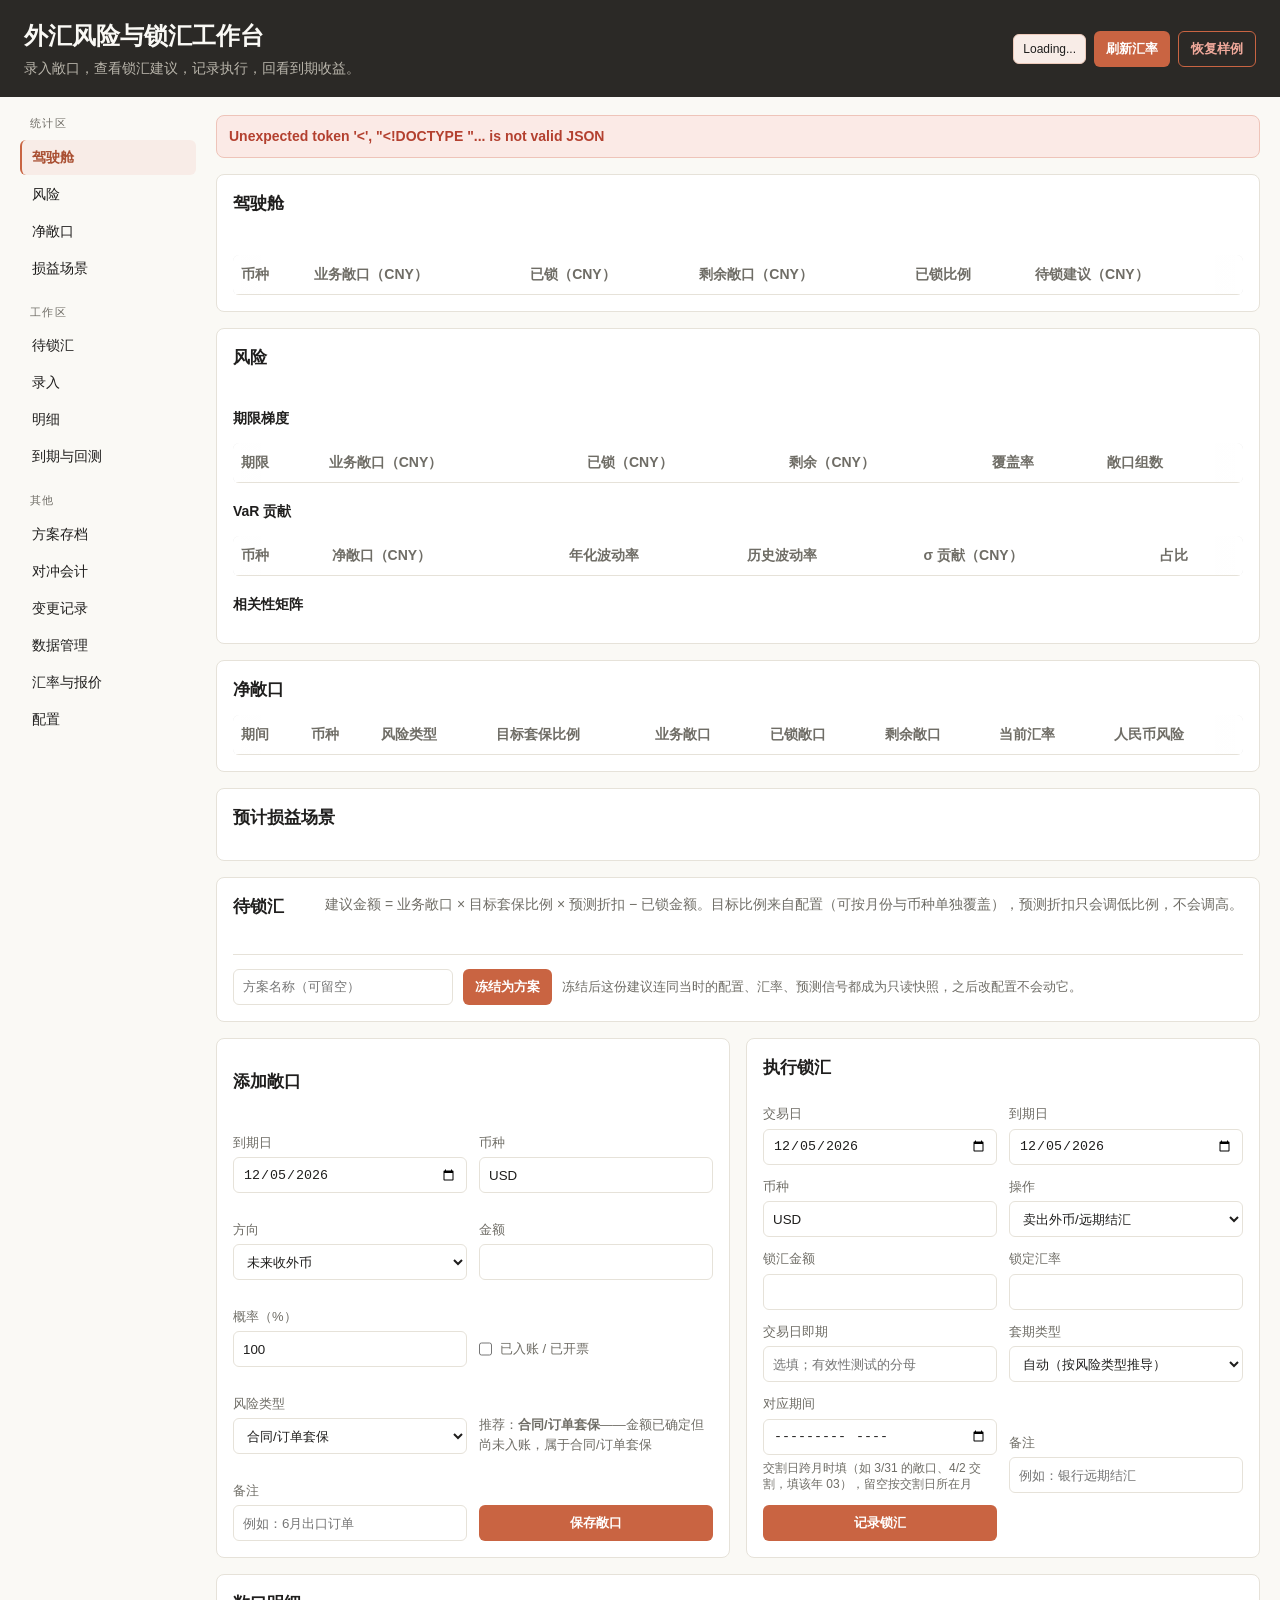
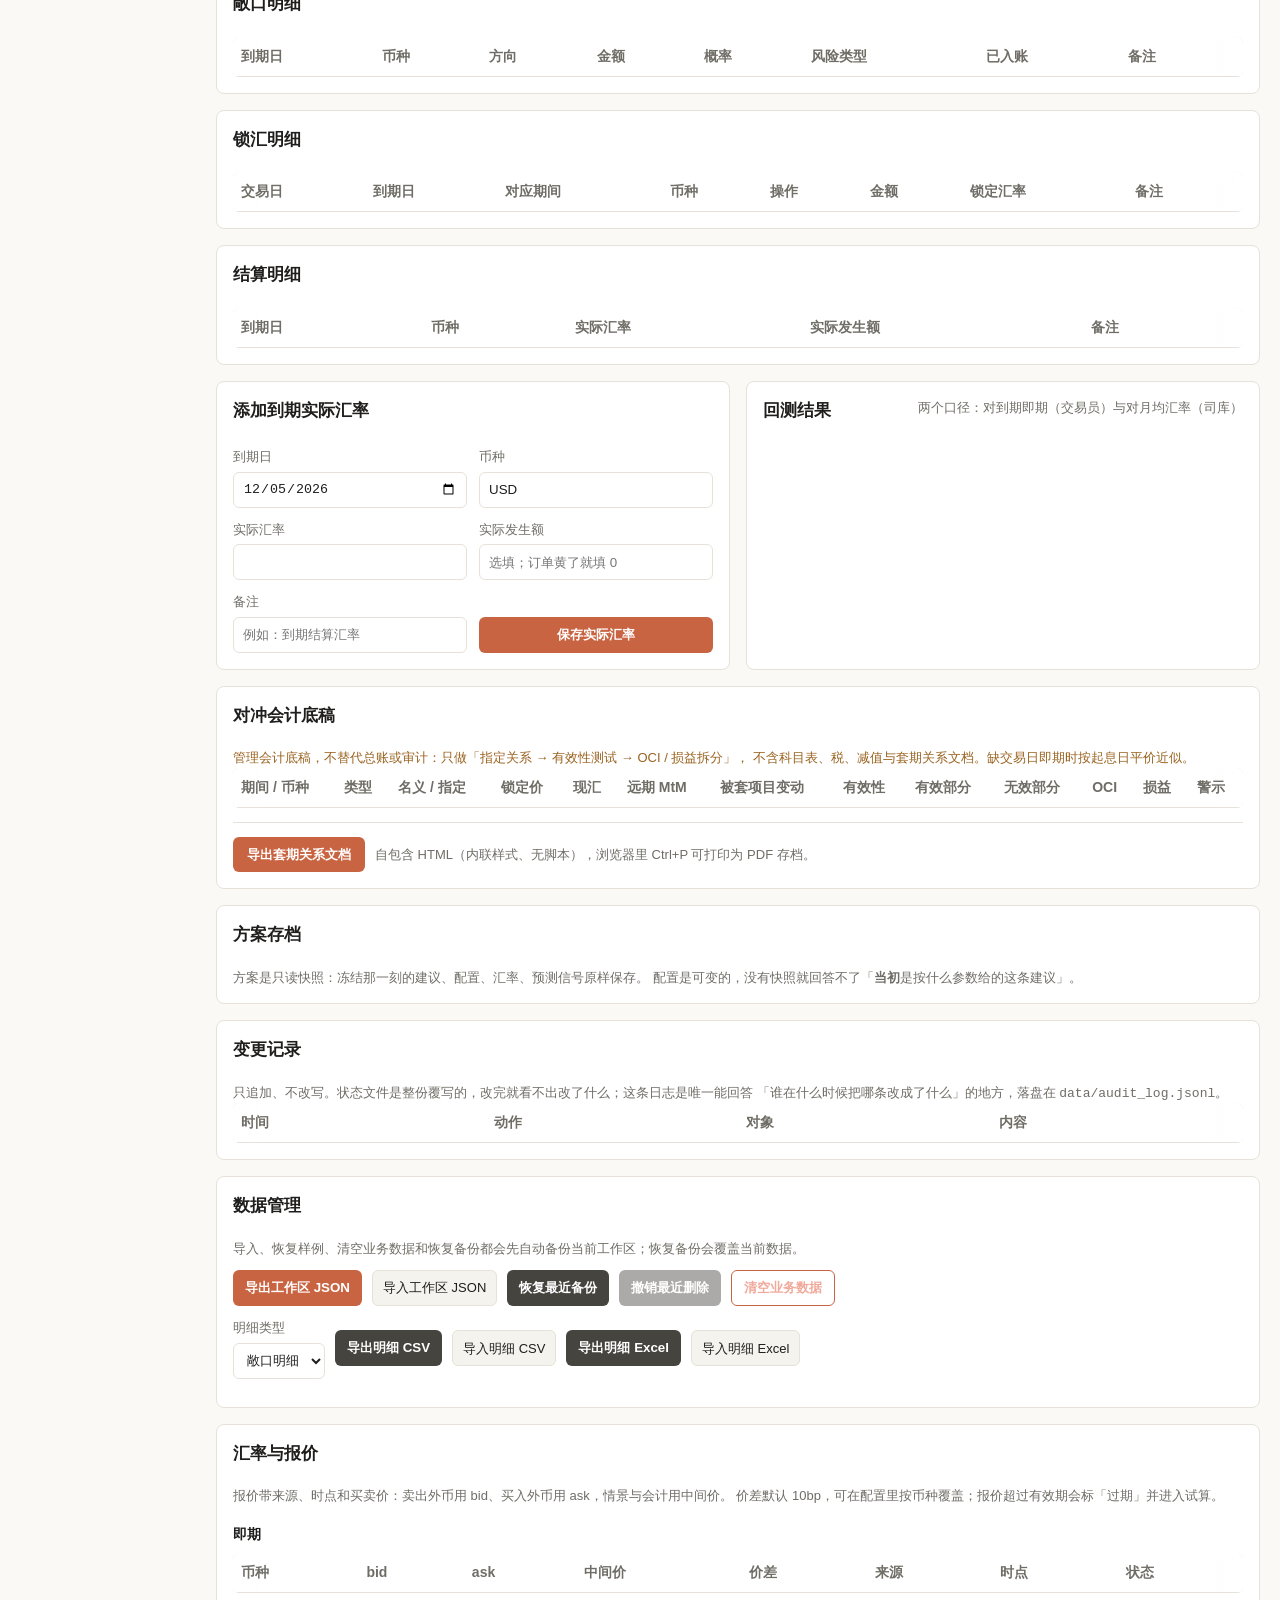
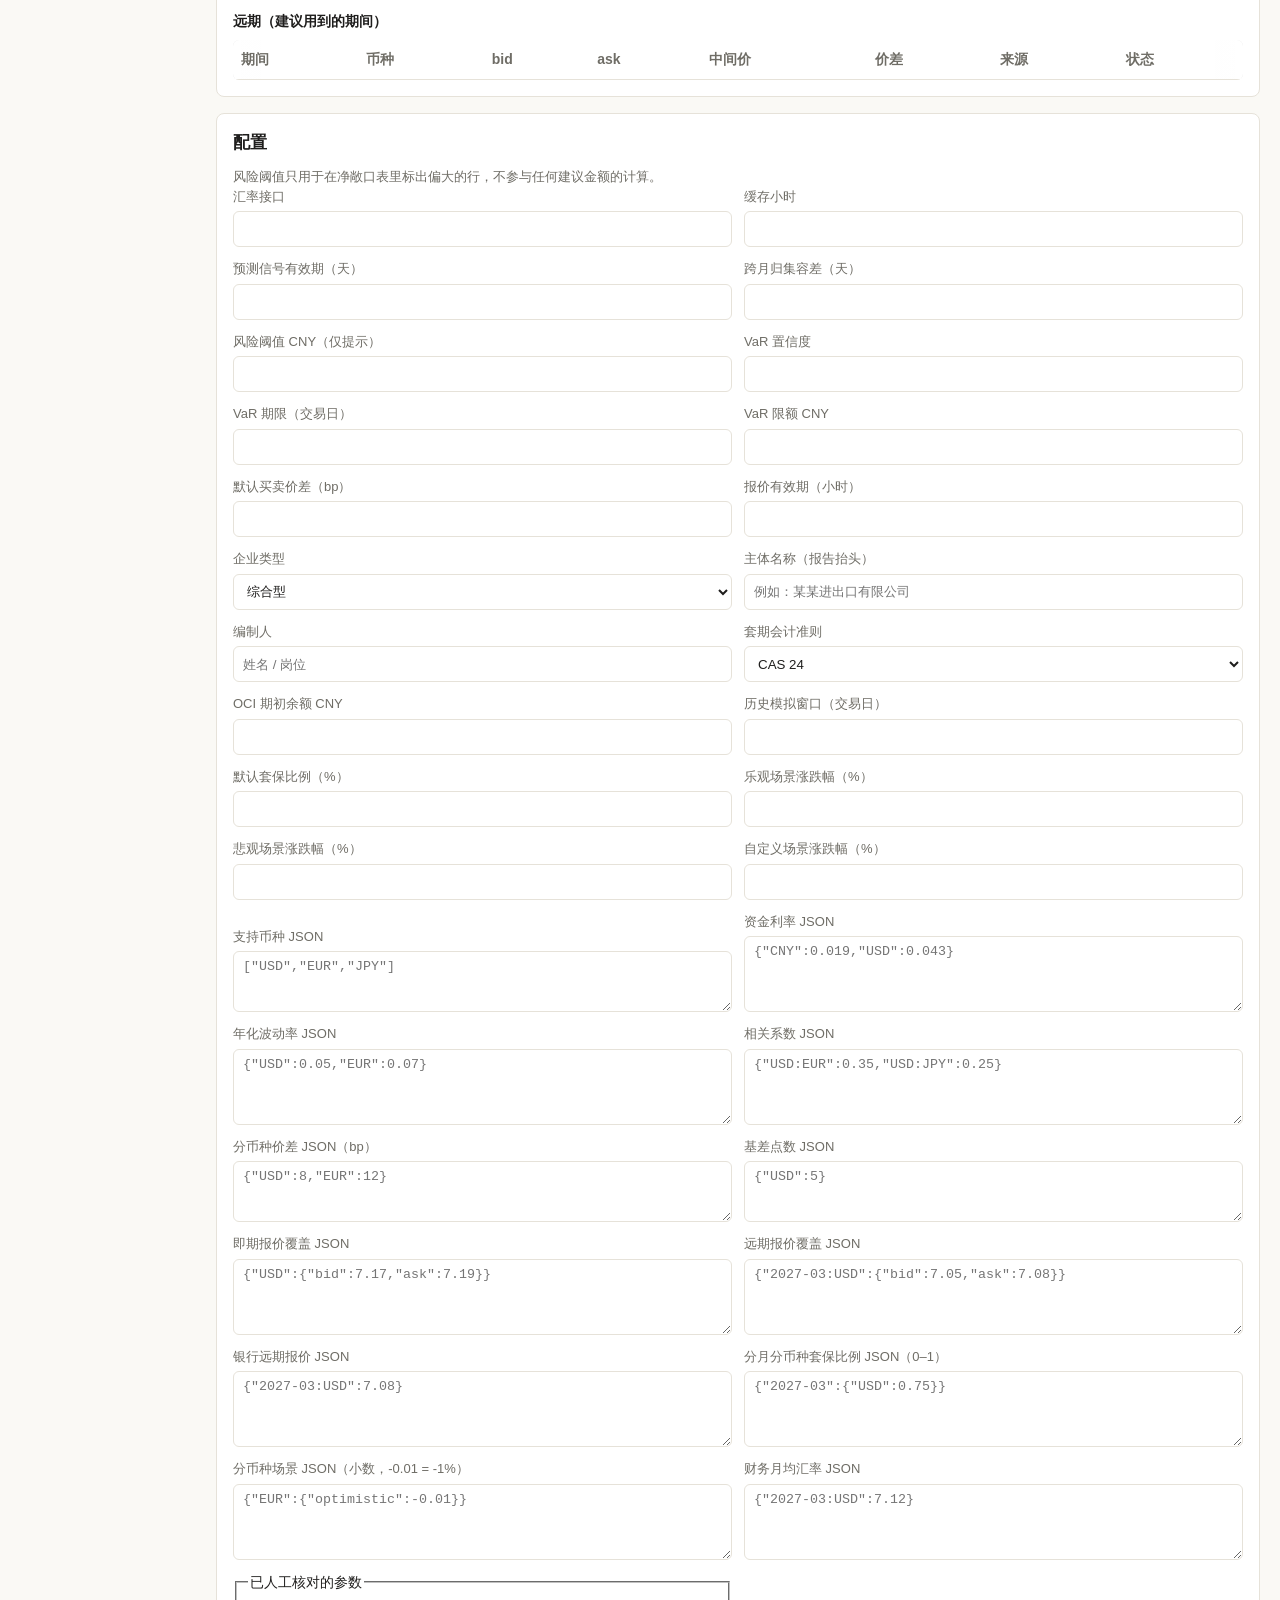
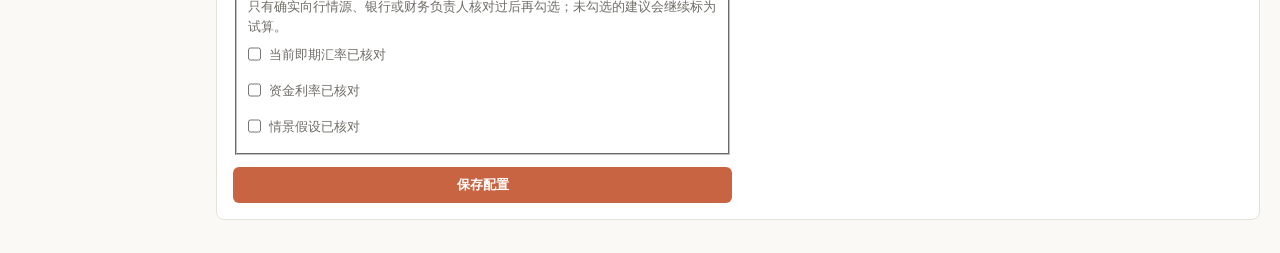
==== commit 59a43e68: "feat: 历史模拟 VaR + 套期关系文档导出 - history.py：本地日线（rates_history / FRED / CFETS）、年化波动率、   重叠 h 日窗口的历史模拟 VaR" ====
--- a/web/index.html
+++ b/web/index.html
@@ -120,6 +120,7 @@
                   <th>币种</th>
                   <th>净敞口（CNY）</th>
                   <th>年化波动率</th>
+                  <th>历史波动率</th>
                   <th>σ 贡献（CNY）</th>
                   <th>占比</th>
                 </tr>
@@ -359,6 +360,10 @@
             </table>
           </div>
           <ul id="accountingNotes" class="notes-list"></ul>
+          <div class="plan-actions">
+            <a class="button-link" href="/api/accounting/report" target="_blank" rel="noopener" data-demo-hide>导出套期关系文档</a>
+            <span class="meta">自包含 HTML（内联样式、无脚本），浏览器里 Ctrl+P 可打印为 PDF 存档。</span>
+          </div>
         </section>
 
         <section id="plans" class="panel">
@@ -495,6 +500,17 @@
                 <option value="import">进口型</option>
               </select>
             </label>
+            <label>主体名称（报告抬头） <input name="entity_name" maxlength="100" placeholder="例如：某某进出口有限公司" /></label>
+            <label>编制人 <input name="prepared_by" maxlength="100" placeholder="姓名 / 岗位" /></label>
+            <label>套期会计准则
+              <select name="hedge_standard">
+                <option value="CAS24">CAS 24</option>
+                <option value="IFRS9">IFRS 9</option>
+                <option value="ASC815">ASC 815</option>
+              </select>
+            </label>
+            <label>OCI 期初余额 CNY <input name="oci_opening_cny" type="number" step="0.01" /></label>
+            <label>历史模拟窗口（交易日） <input name="historical_window_days" type="number" min="60" max="2000" step="10" /></label>
             <label>默认套保比例（%） <input name="default_hedge_ratio" type="number" min="0" max="100" step="5" /></label>
             <label>乐观场景涨跌幅（%） <input name="optimistic_shift_pct" type="number" min="-99.99" step="0.1" /></label>
             <label>悲观场景涨跌幅（%） <input name="pessimistic_shift_pct" type="number" min="-99.99" step="0.1" /></label>
--- a/web/styles.css
+++ b/web/styles.css
@@ -297,6 +297,21 @@
   margin: 3px 0;
 }
 
+.button-link {
+  display: inline-block;
+  padding: 8px 14px;
+  border-radius: 6px;
+  background: var(--accent);
+  color: var(--on-accent);
+  font-size: 13px;
+  font-weight: 600;
+  text-decoration: none;
+}
+
+.button-link:hover {
+  background: var(--accent-dark);
+}
+
 .corr-table {
   width: auto;
 }
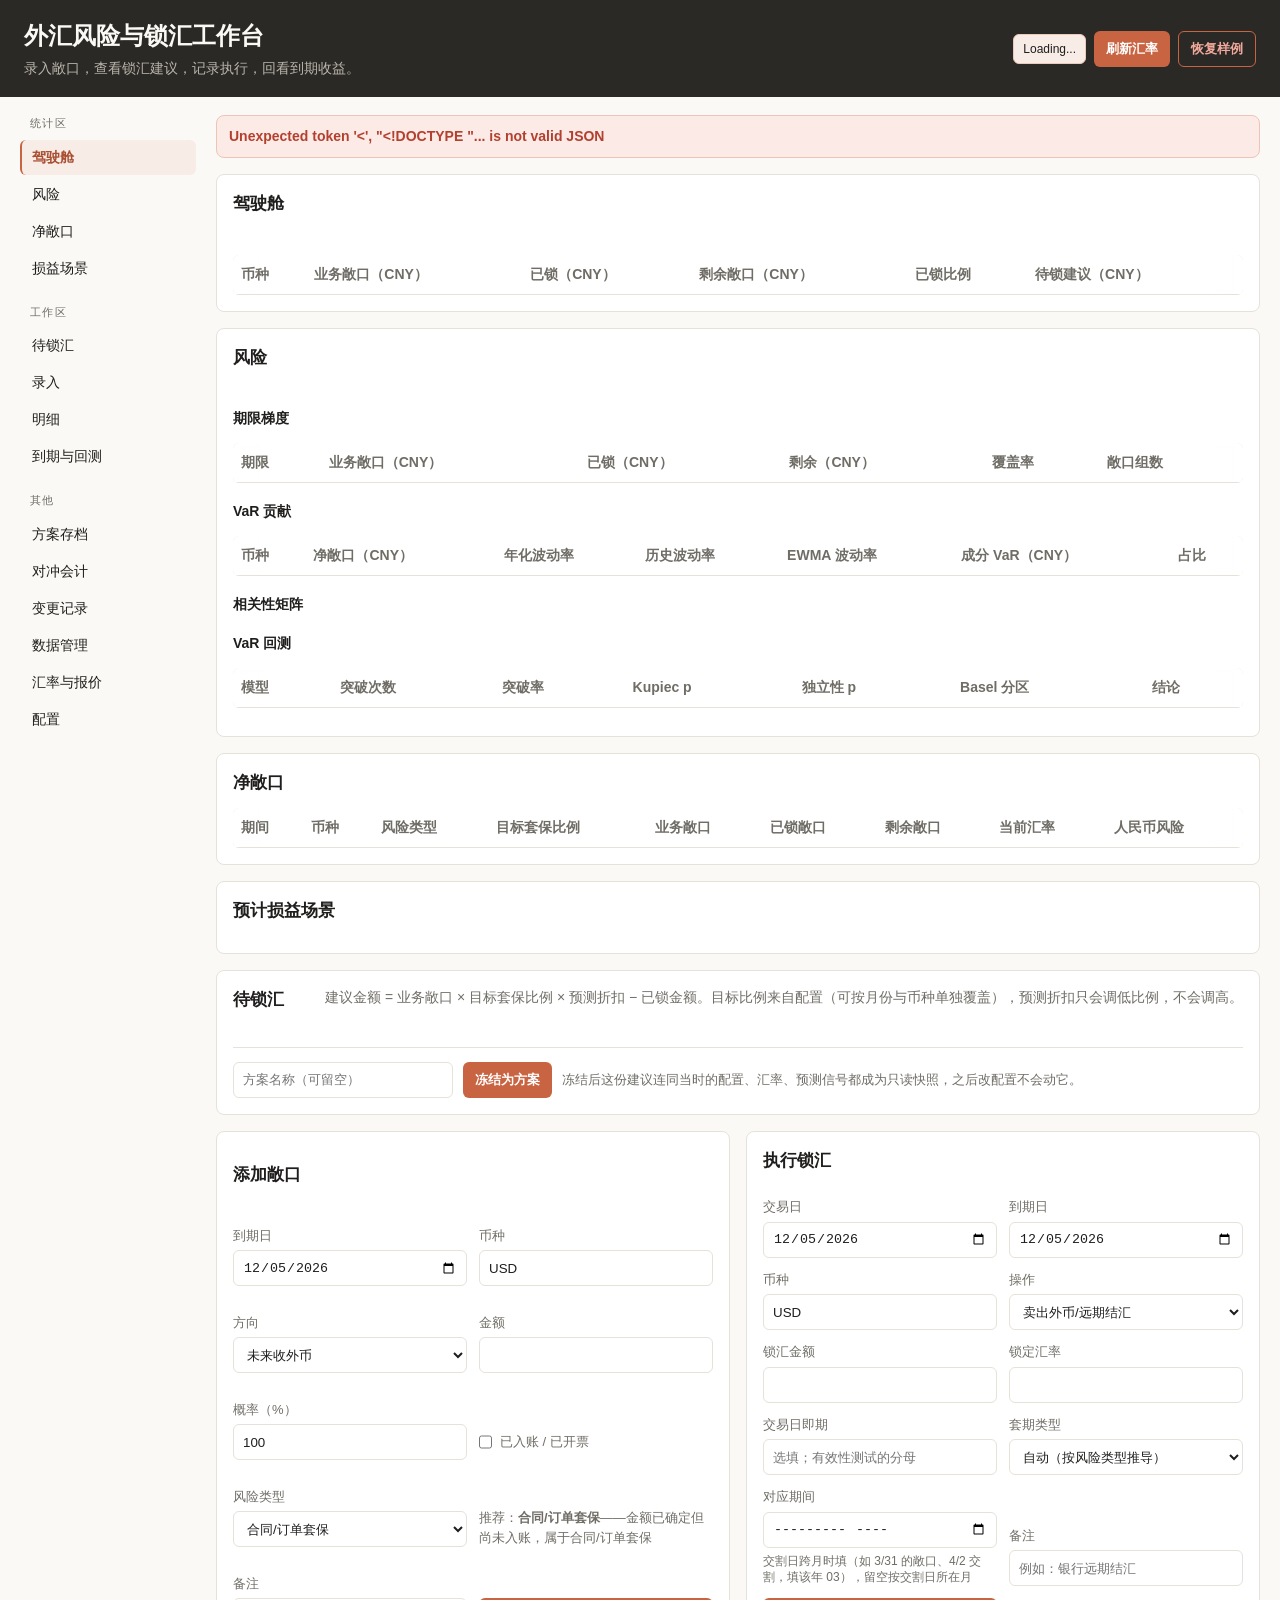
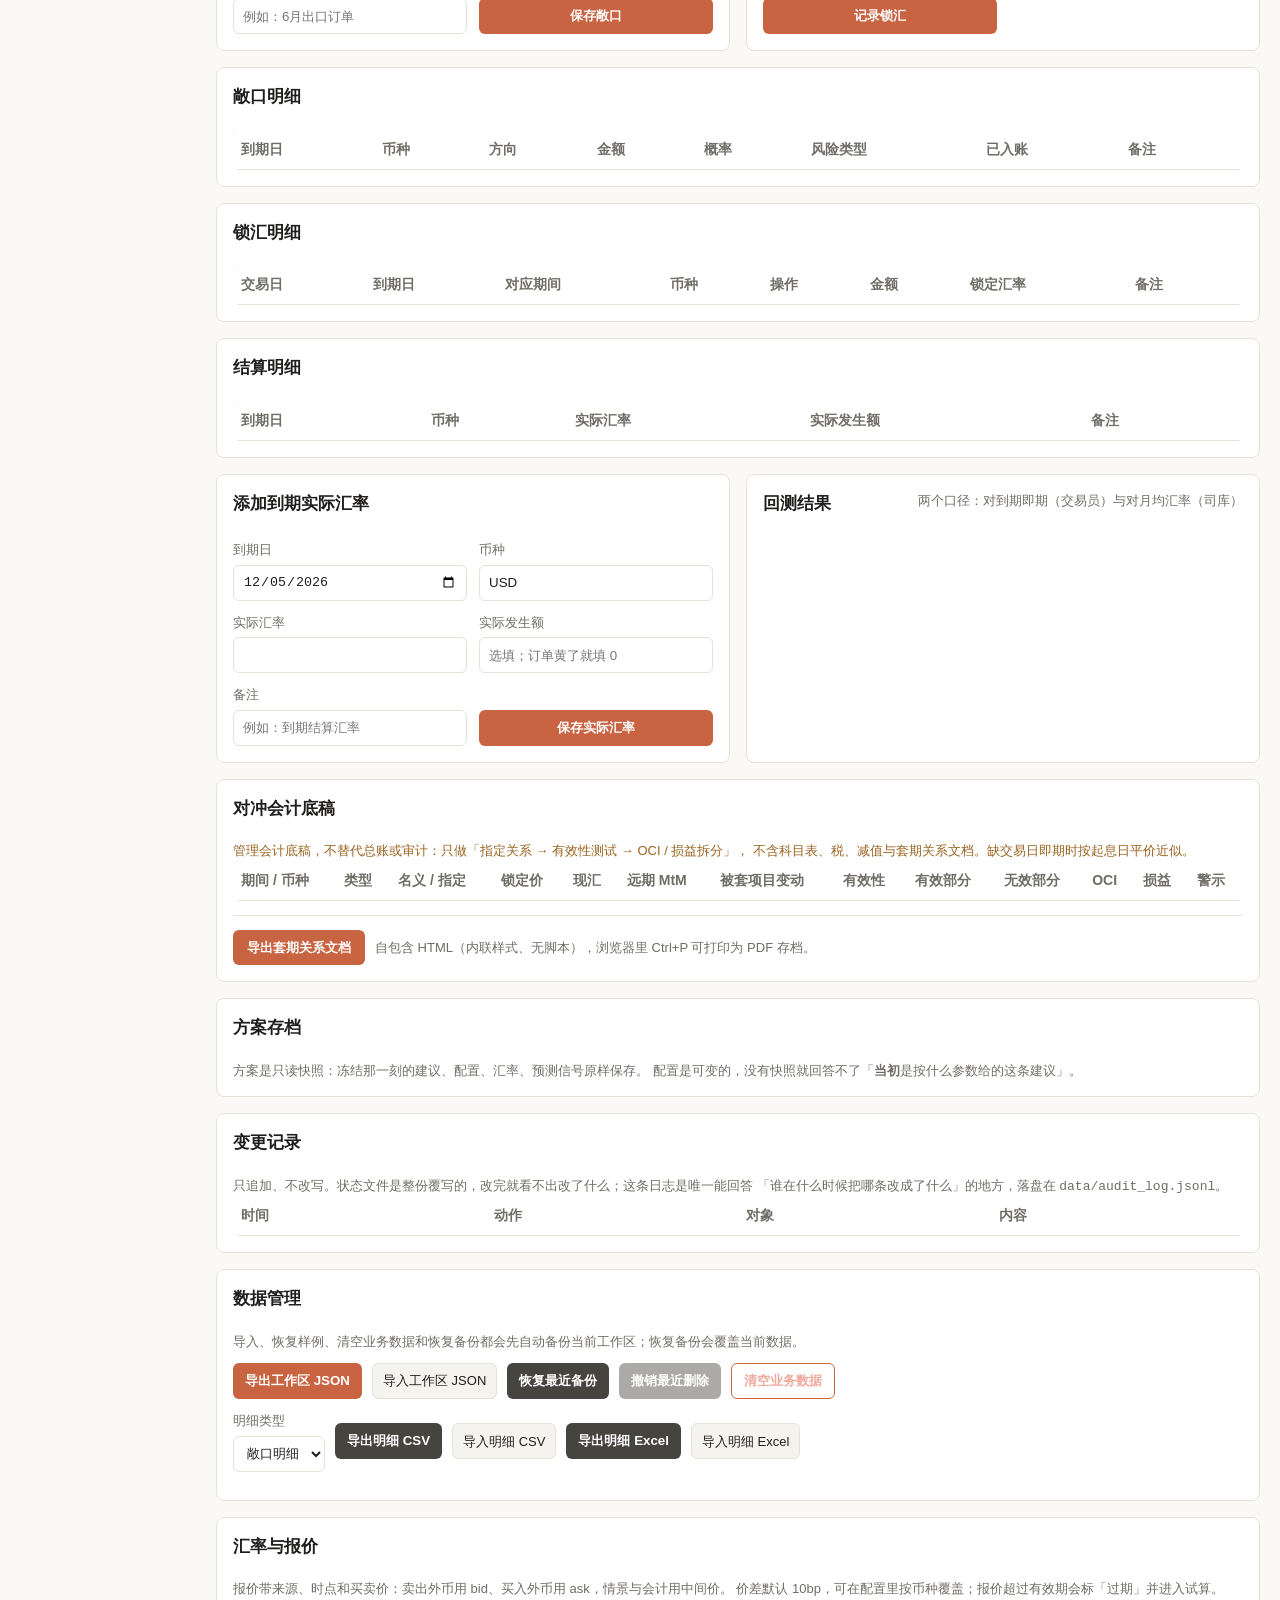
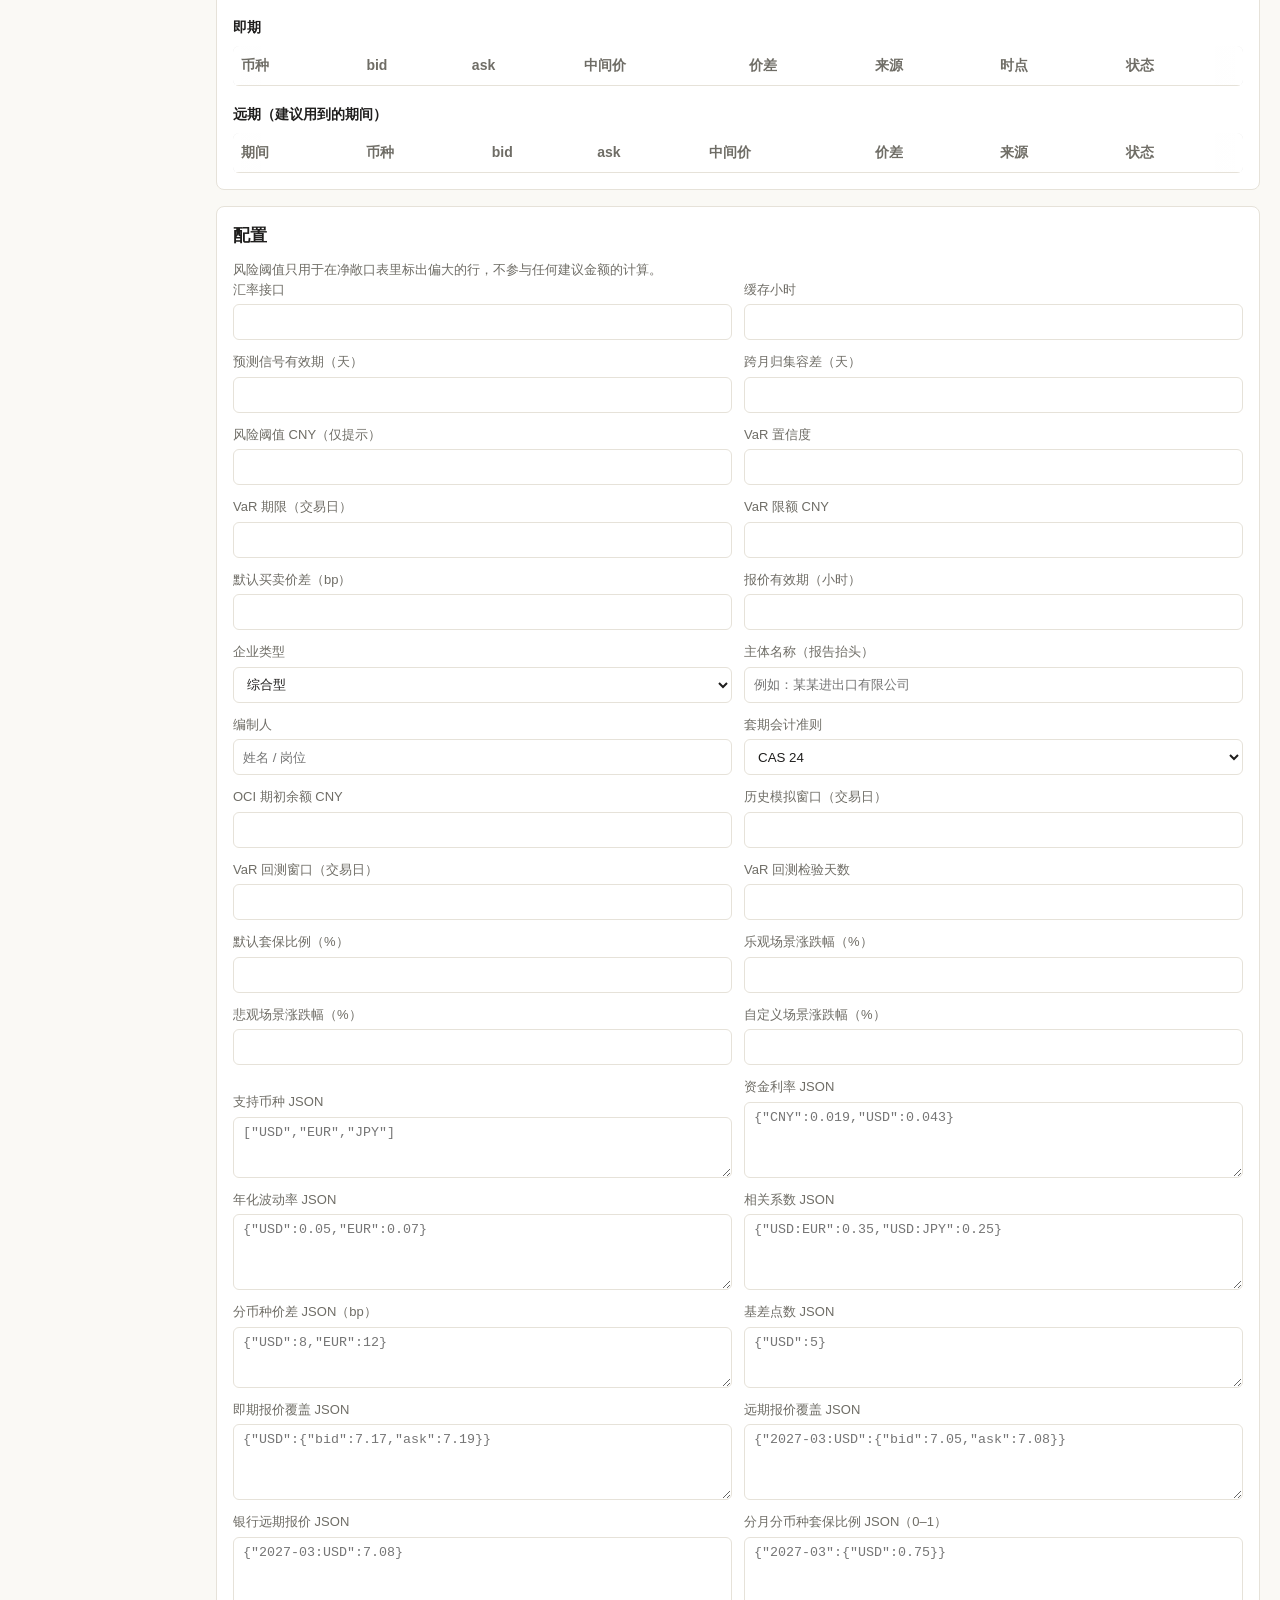
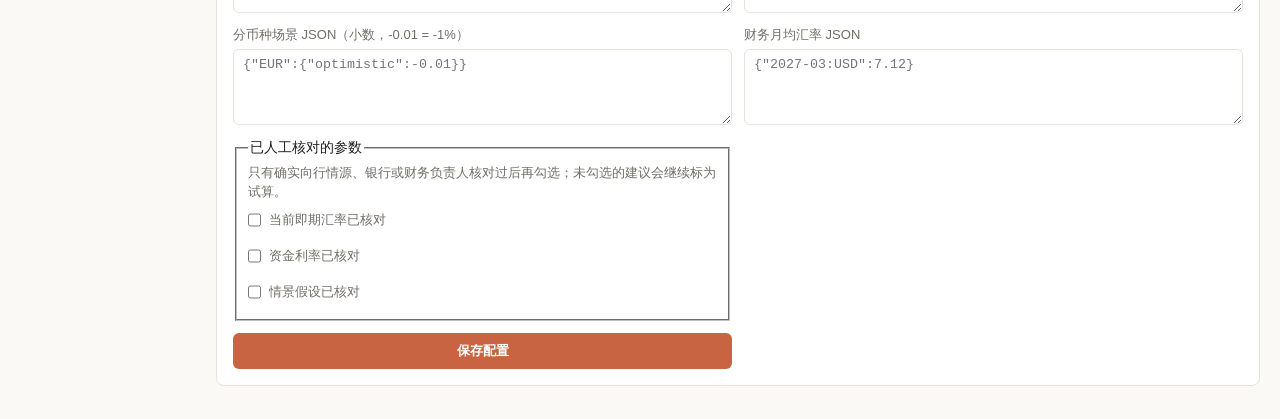
==== commit c1b289df: "feat: VaR 回测（Kupiec/Christoffersen/Basel）+ EWMA 波动率 + 成分 VaR + 计息基准 借鉴开源生态里做风险分析的那一类项目（portfolio-ris" ====
--- a/web/index.html
+++ b/web/index.html
@@ -119,10 +119,11 @@
                 <tr>
                   <th>币种</th>
                   <th>净敞口（CNY）</th>
-                  <th>年化波动率</th>
-                  <th>历史波动率</th>
-                  <th>σ 贡献（CNY）</th>
-                  <th>占比</th>
+                  <th title="配置里的 annual_vol，参数法 VaR 用这个">年化波动率</th>
+                  <th title="与历史模拟 VaR 同一个估计窗口，两者可比">历史波动率</th>
+                  <th title="RiskMetrics EWMA（λ=0.94），只对最近约 20 个交易日敏感">EWMA 波动率</th>
+                  <th title="Euler 分解：各币种加总等于组合 VaR">成分 VaR（CNY）</th>
+                  <th title="占组合风险的比例；有对冲币种时会出现负值，单项也可能超过 100%">占比</th>
                 </tr>
               </thead>
               <tbody id="varRows"></tbody>
@@ -130,6 +131,26 @@
           </div>
           <h3 class="subhead">相关性矩阵</h3>
           <div id="corrMatrix"></div>
+          <h3 class="subhead">VaR 回测</h3>
+          <p class="meta" id="varBacktestSummary"></p>
+          <div id="varBacktestChart" class="chart"></div>
+          <div class="table-wrap">
+            <table id="varBacktestTable">
+              <thead>
+                <tr>
+                  <th>模型</th>
+                  <th>突破次数</th>
+                  <th>突破率</th>
+                  <th title="Kupiec 失败率检验：突破次数是否符合 1-置信度">Kupiec p</th>
+                  <th title="Christoffersen 独立性检验：突破是否扎堆">独立性 p</th>
+                  <th>Basel 分区</th>
+                  <th>结论</th>
+                </tr>
+              </thead>
+              <tbody id="varBacktestRows"></tbody>
+            </table>
+          </div>
+          <ul id="varBacktestNotes" class="notes-list"></ul>
           <ul id="riskNotes" class="notes-list"></ul>
         </section>
 
@@ -511,6 +532,8 @@
             </label>
             <label>OCI 期初余额 CNY <input name="oci_opening_cny" type="number" step="0.01" /></label>
             <label>历史模拟窗口（交易日） <input name="historical_window_days" type="number" min="60" max="2000" step="10" /></label>
+            <label title="估计波动率/相关性的滚动窗口">VaR 回测窗口（交易日） <input name="backtest_window_days" type="number" min="60" max="750" step="10" /></label>
+            <label title="= 250 时才套用 Basel 绿/黄/红分区">VaR 回测检验天数 <input name="backtest_days" type="number" min="60" max="500" step="10" /></label>
             <label>默认套保比例（%） <input name="default_hedge_ratio" type="number" min="0" max="100" step="5" /></label>
             <label>乐观场景涨跌幅（%） <input name="optimistic_shift_pct" type="number" min="-99.99" step="0.1" /></label>
             <label>悲观场景涨跌幅（%） <input name="pessimistic_shift_pct" type="number" min="-99.99" step="0.1" /></label>
--- a/web/styles.css
+++ b/web/styles.css
@@ -280,6 +280,125 @@
   fill: var(--info);
 }
 
+/* VaR 回测：柱子是实际损益，线是各模型的 VaR，柱子越过线就是一次突破 */
+.bar-loss {
+  fill: var(--danger);
+  opacity: 0.42;
+}
+
+.bar-gain {
+  fill: var(--good);
+  opacity: 0.35;
+}
+
+.line-var {
+  fill: none;
+  stroke-width: 1.6;
+  stroke-linecap: round;
+  stroke-linejoin: round;
+}
+
+.line-var-historical {
+  stroke: var(--accent);
+}
+
+.line-var-parametric {
+  stroke: var(--info);
+  stroke-dasharray: 6 3;
+}
+
+.line-var-ewma {
+  stroke: var(--warn);
+  stroke-dasharray: 2 3;
+}
+
+.dot-exception {
+  fill: var(--danger);
+}
+
+.chart-legend {
+  display: flex;
+  flex-wrap: wrap;
+  gap: 14px;
+  margin-top: 4px;
+  font-size: 11px;
+  color: var(--muted);
+}
+
+.chart-legend i {
+  display: inline-block;
+  width: 12px;
+  height: 3px;
+  margin-right: 5px;
+  vertical-align: middle;
+  border-radius: 2px;
+}
+
+.legend-bar {
+  background: var(--danger);
+  opacity: 0.5;
+}
+
+.legend-historical {
+  background: var(--accent);
+}
+
+.legend-parametric {
+  background: var(--info);
+}
+
+.legend-ewma {
+  background: var(--warn);
+}
+
+.legend-exception {
+  width: 6px !important;
+  height: 6px !important;
+  border-radius: 50% !important;
+  background: var(--danger);
+}
+
+.zone-tag {
+  display: inline-block;
+  min-width: 20px;
+  padding: 1px 7px;
+  border-radius: 999px;
+  font-size: 11px;
+  font-weight: 600;
+  text-align: center;
+}
+
+.zone-green {
+  background: var(--good-soft);
+  color: var(--good-dark);
+}
+
+.zone-yellow {
+  background: var(--warn-soft);
+  color: var(--warn);
+}
+
+.zone-red {
+  background: var(--danger-soft);
+  color: var(--danger);
+}
+
+.verdict {
+  font-size: 12px;
+}
+
+.verdict-ok {
+  color: var(--good-dark);
+}
+
+.verdict-warn {
+  color: var(--warn);
+}
+
+.verdict-bad {
+  color: var(--danger);
+}
+
 h3.subhead {
   font-size: 14px;
   margin: 18px 0 8px;
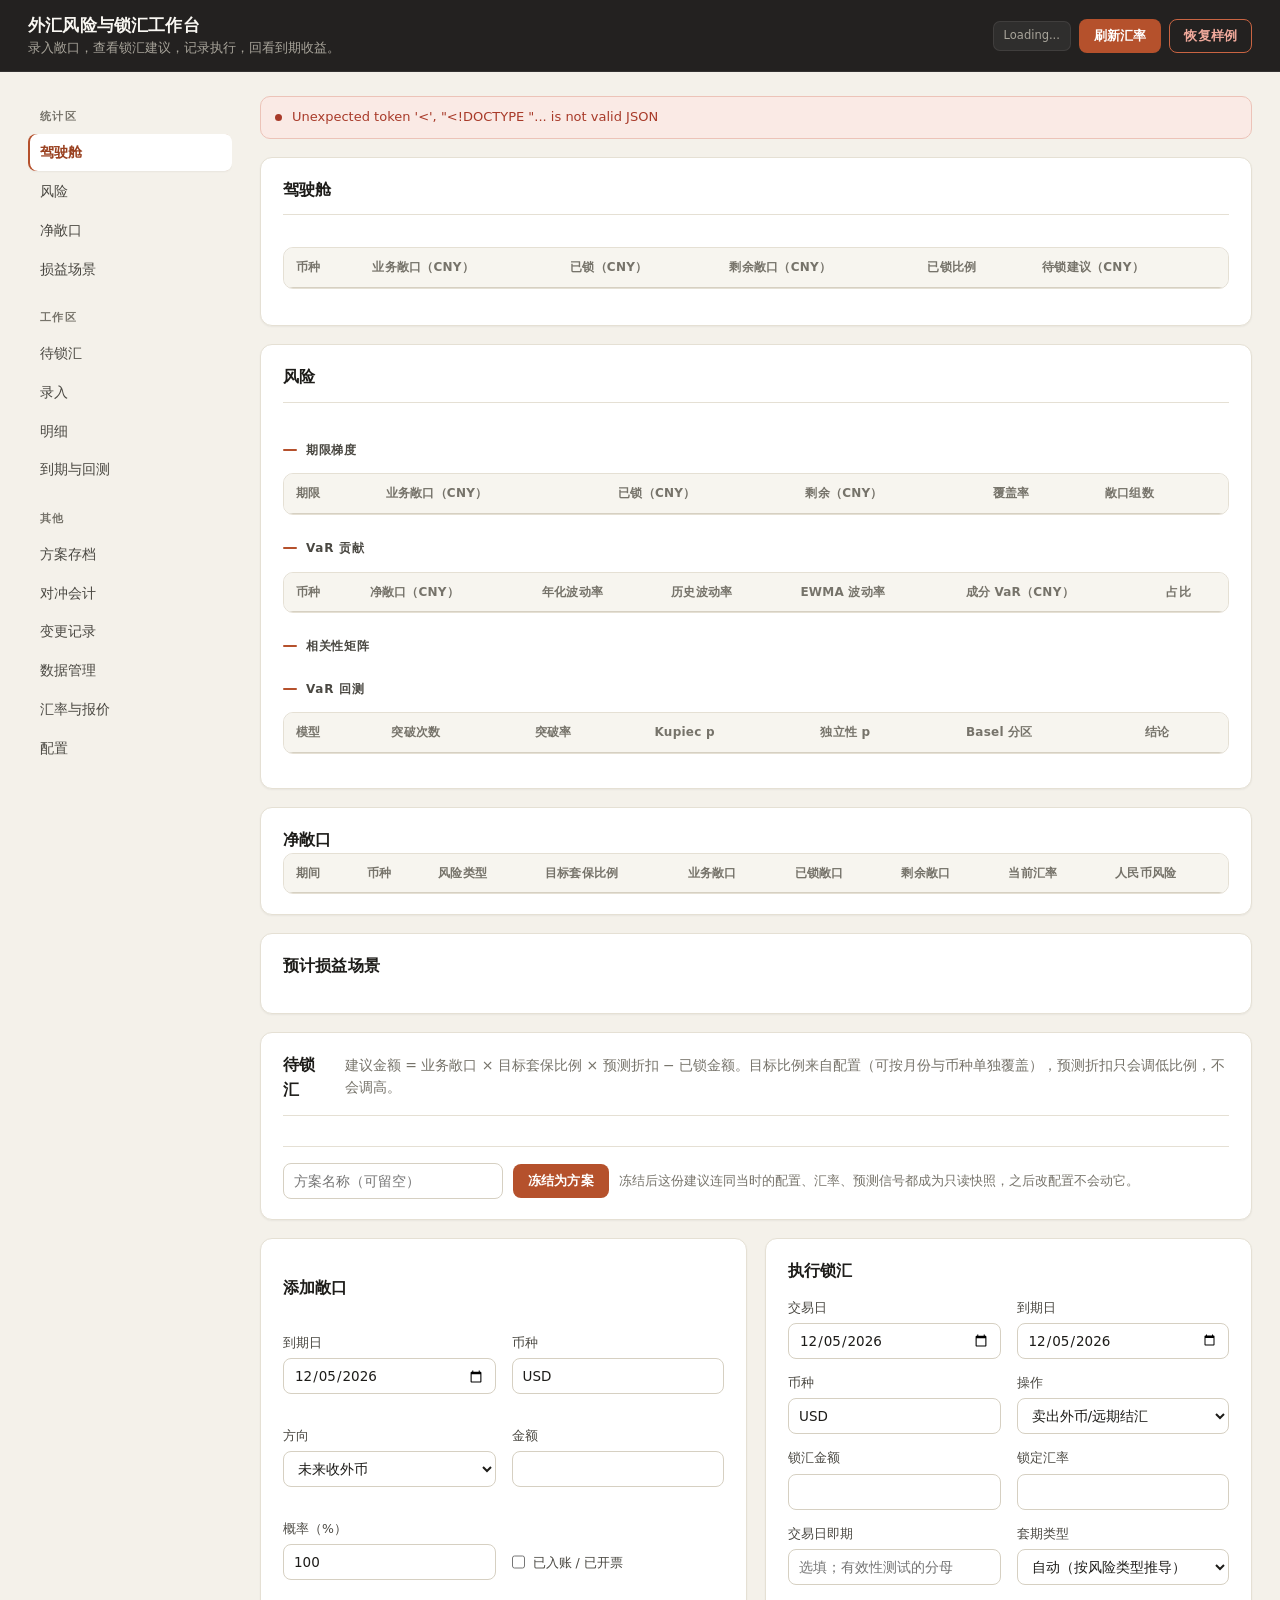
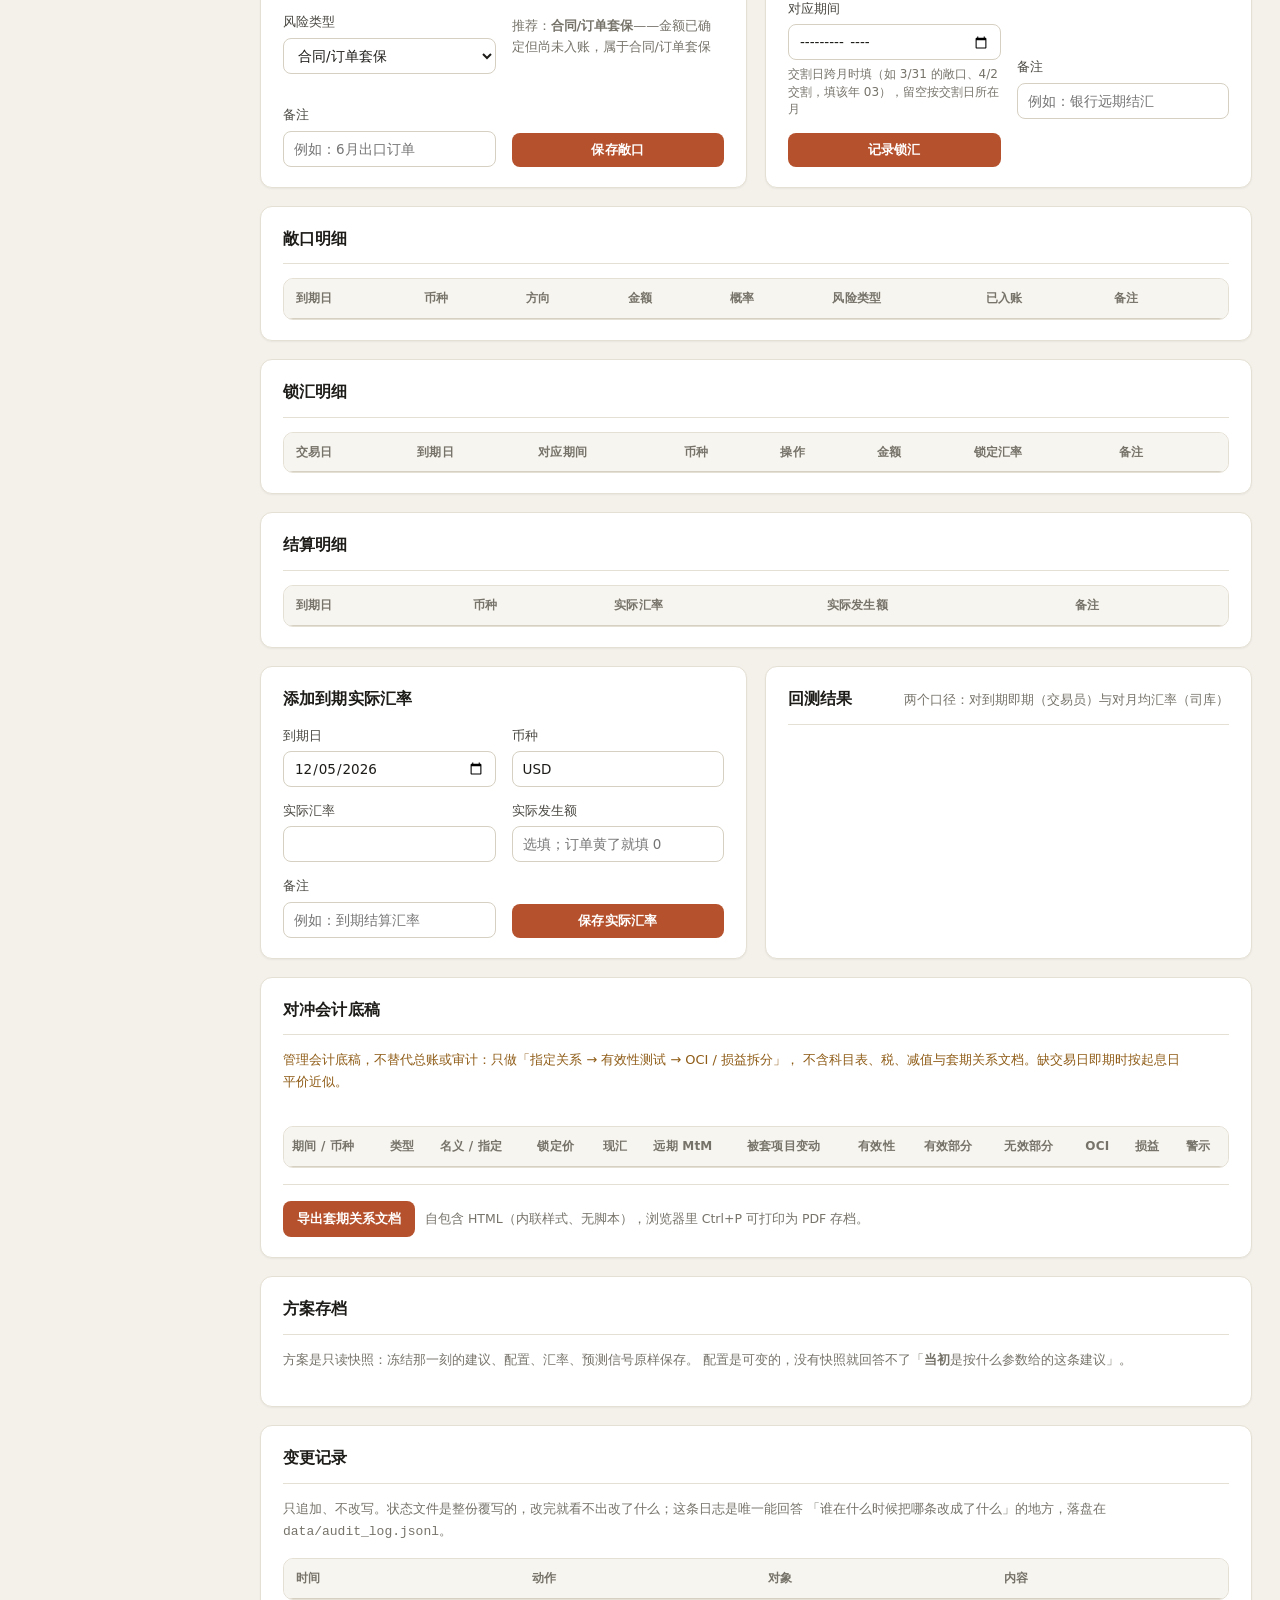
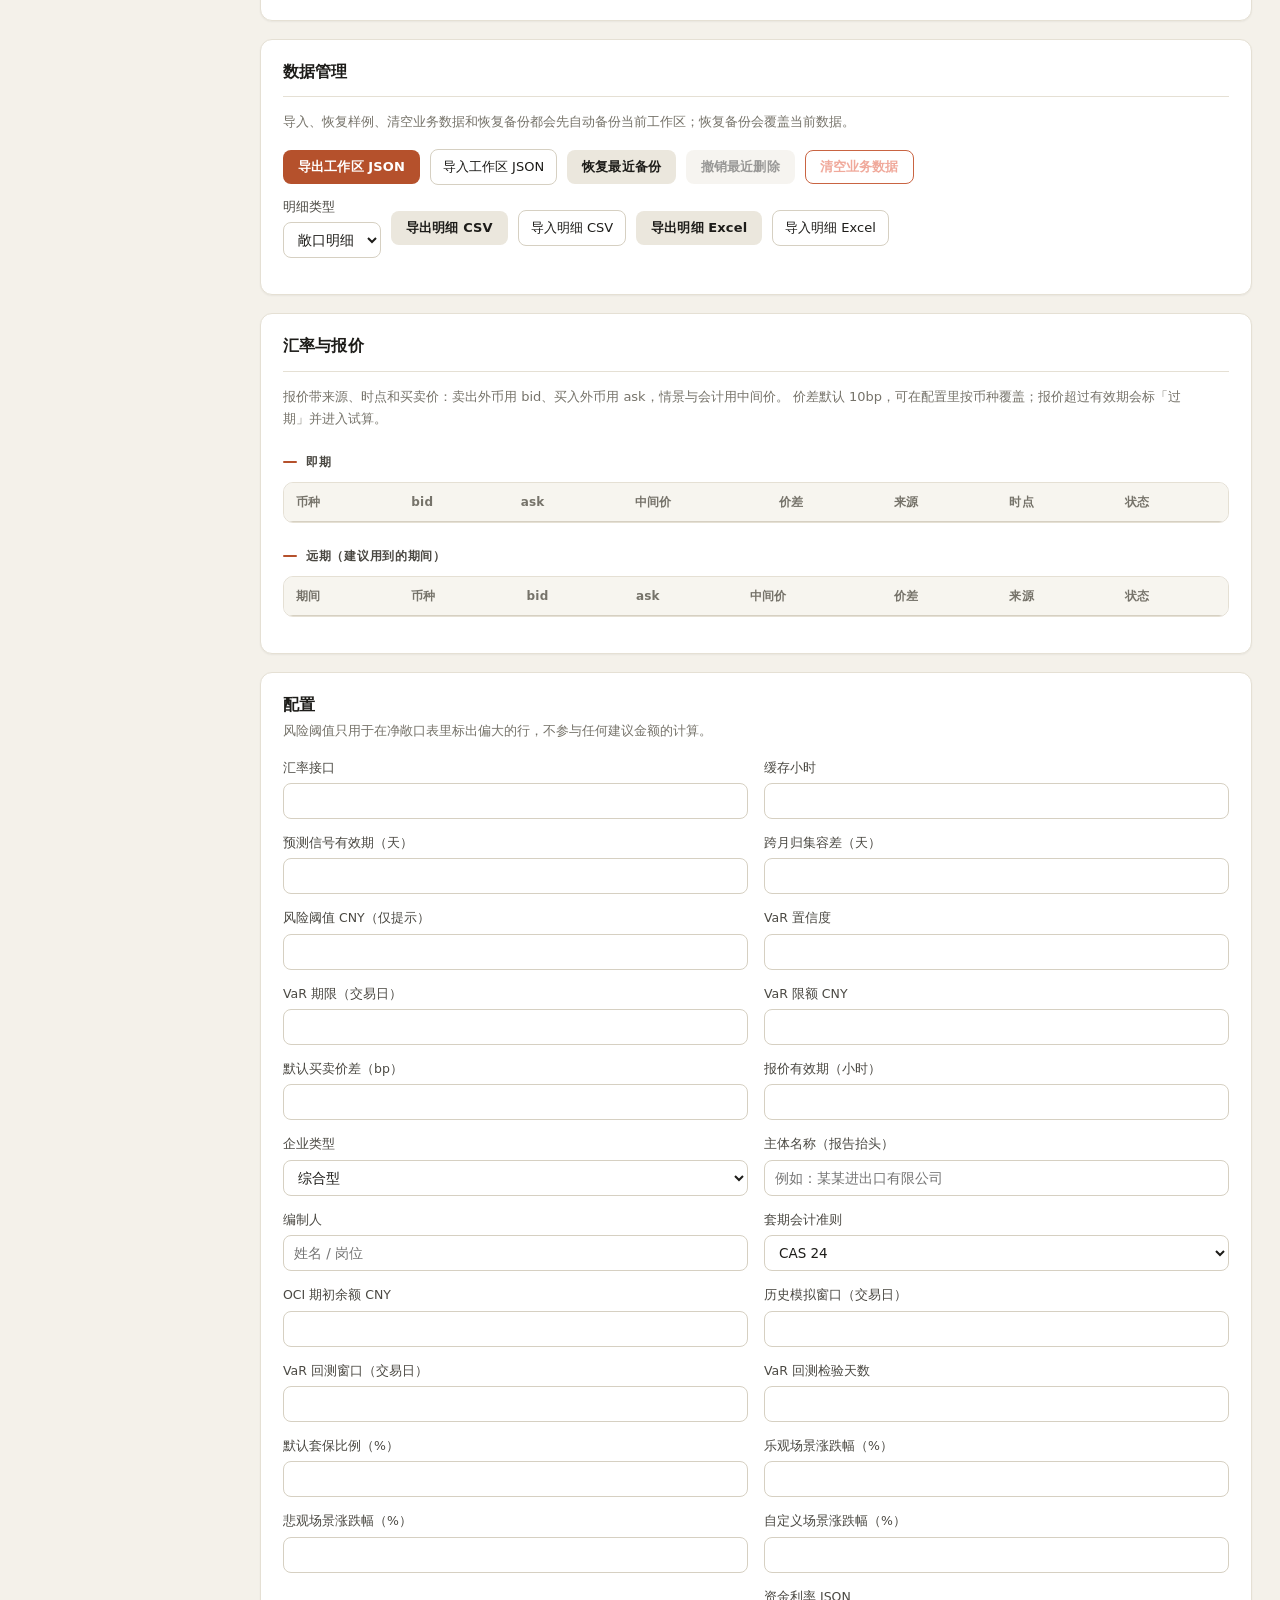
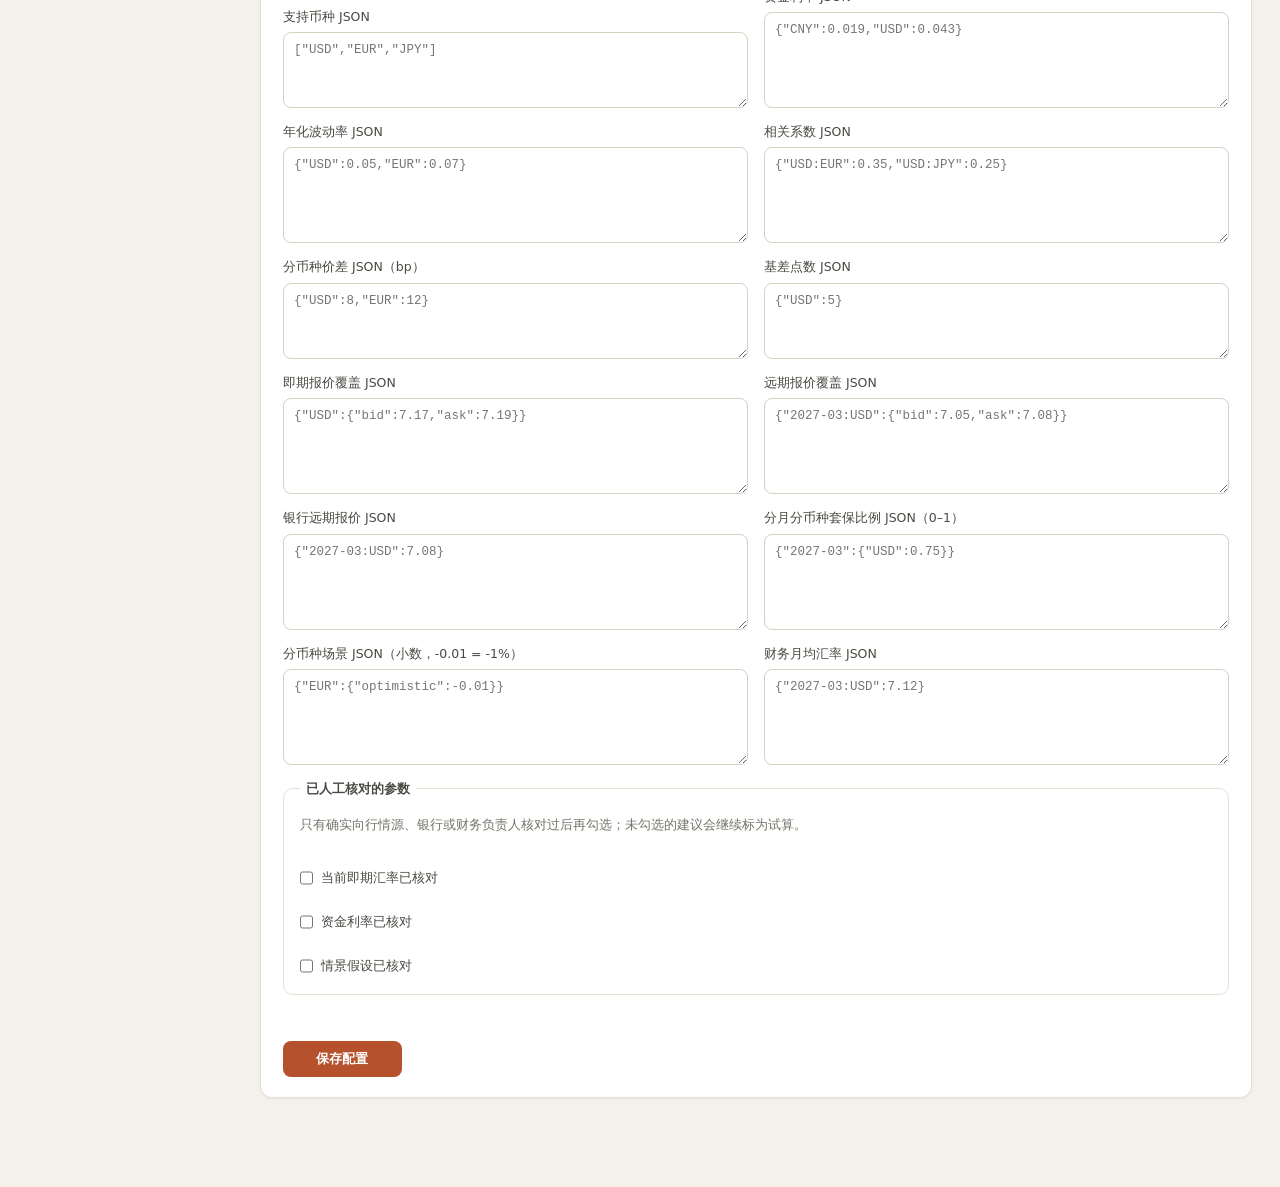
==== commit 4f977947: "style: 界面重做：卡片体系、表头对齐、图表按容器自适应 视觉层整体重做，保留「暖纸底 + 陶土色」这套识别，改的是排版与节奏。  - styles.css 重排 token（圆角 / 阴影 / " ====
--- a/web/index.html
+++ b/web/index.html
@@ -4,6 +4,8 @@
     <meta charset="utf-8" />
     <meta name="viewport" content="width=device-width, initial-scale=1" />
     <title>外汇风险与锁汇工作台</title>
+    <meta name="theme-color" content="#232120" />
+    <link rel="icon" href="data:image/svg+xml,%3Csvg xmlns='http://www.w3.org/2000/svg' viewBox='0 0 32 32'%3E%3Crect width='32' height='32' rx='8' fill='%23b5512c'/%3E%3Cpath d='M8 21l5-6 4 3 7-9' fill='none' stroke='%23fff' stroke-width='2.6' stroke-linecap='round' stroke-linejoin='round'/%3E%3C/svg%3E" />
     <link rel="stylesheet" href="/web/styles.css?v=18" />
   </head>
   <body>
--- a/web/styles.css
+++ b/web/styles.css
@@ -1,118 +1,178 @@
+/* ==========================================================================
+   FX Hedge Lab — 视觉层
+   暖纸底 + 陶土色，语义色刻意避开纯红/纯绿配对（红绿色盲下分不开）。
+   数字一律 tabular-nums，表头与数字列同边对齐；深色主题是同一套 token 的镜像。
+   ========================================================================== */
+
 :root {
   color-scheme: light dark;
 
-  /* 配色跟 Claude 走：暖调米白底 + 陶土色强调，不是常见的冷灰蓝。
-     语义色刻意避开纯红/纯绿配对——红绿色盲下那组分不开，
-     改用蓝(收) / 琥珀(付) 这种明度也拉开的组合。 */
-  --bg: #faf9f5;
+  /* — 底色与层级 — */
+  --bg: #f4f1ea;
   --panel: #ffffff;
-  --panel-2: #f5f3ee;
-  --hover: #f0ede4;
-  --text: #1f1e1d;
-  --muted: #6f6d66;
+  --panel-2: #f7f5ef;
+  --hover: #efece3;
+  --text: #1d1c19;
+  --text-2: #4a4842;
+  --muted: #76736a;
   --neutral-text: #46443f;
-  --neutral-soft: #ebe8e0;
+  --neutral-soft: #ebe7dd;
   --neutral-strong: #46443f;
-  --line: #e6e2d9;
-  --line-strong: #d5d0c4;
+  --line: #e5e0d4;
+  --line-strong: #d6d0c2;
   --on-accent: #ffffff;
 
-  --accent: #c96442;
-  --accent-dark: #a94f32;
-  --accent-soft: #f8ece7;
-  --accent-line: #edc9b9;
-
-  --topbar-bg: #2b2926;
-  --topbar-text: #faf9f5;
-  --topbar-muted: #b9b5ab;
-
-  --good: #3f7d67;
-  --good-dark: #2f5f4d;
-  --good-soft: #e8f1ec;
-  --good-line: #b9d5c8;
-
-  --warn: #9a6320;
-  --warn-soft: #f8efdd;
-
-  --danger: #b3402f;
-  --danger-soft: #fbeae6;
-  --danger-line: #eec4b9;
+  /* — 强调色：比原来的 #c96442 深一档，白字压上去的对比度才够 — */
+  --accent: #b5512c;
+  --accent-dark: #99401f;
+  --accent-soft: #f8ece6;
+  --accent-line: #edcbba;
+
+  --topbar-bg: #232120;
+  --topbar-text: #faf8f3;
+  --topbar-muted: #a8a49a;
+  --topbar-line: rgba(255, 255, 255, 0.08);
+
+  --good: #2f6f5b;
+  --good-dark: #26594a;
+  --good-soft: #e7f0ea;
+  --good-line: #b7d2c5;
+
+  --warn: #8f5c17;
+  --warn-soft: #f7efdc;
+  --warn-line: #e6d2ab;
+
+  --danger: #a83a29;
+  --danger-soft: #faeae5;
+  --danger-line: #ecc3b8;
   --danger-on-dark: #f0a99b;
   --danger-line-on-dark: #c96442;
 
-  --info: #4a6fa5;
-  --info-dark: #37527a;
+  --info: #42628f;
+  --info-dark: #35507a;
   --info-soft: #e9eef6;
-  --info-line: #c2d1e6;
+  --info-line: #c3d1e5;
+
+  /* — 圆角 / 阴影 / 动效 — */
+  --radius-sm: 8px;
+  --radius: 12px;
+  --shadow-1: 0 1px 2px rgba(29, 28, 25, 0.05);
+  --shadow-2: 0 6px 20px -10px rgba(29, 28, 25, 0.28);
+  --ease: cubic-bezier(0.2, 0.6, 0.35, 1);
+  --speed: 140ms;
 }
 
 @media (prefers-color-scheme: dark) {
   :root {
-    --bg: #1f1e1d;
-    --panel: #262624;
-    --panel-2: #2e2d2a;
-    --hover: #34322e;
-    --text: #f5f4ef;
-    --muted: #a3a099;
+    --bg: #161514;
+    --panel: #201f1d;
+    --panel-2: #272623;
+    --hover: #2f2d29;
+    --text: #f4f2ec;
+    --text-2: #d3cfc6;
+    --muted: #9a968c;
     --neutral-text: #cbc8c1;
-    --neutral-soft: #35332f;
+    --neutral-soft: #302e2a;
     --neutral-strong: #cbc8c1;
-    --line: #3a3833;
-    --line-strong: #4a4740;
-    --on-accent: #1f1e1d;
+    --line: #33312c;
+    --line-strong: #45423b;
+    --on-accent: #1d1c19;
 
     --accent: #d97757;
     --accent-dark: #e59578;
-    --accent-soft: #35281f;
-    --accent-line: #56392a;
-
-    --topbar-bg: #171614;
-    --topbar-text: #f5f4ef;
-    --topbar-muted: #97948c;
+    --accent-soft: #33241d;
+    --accent-line: #573a2b;
+
+    --topbar-bg: #100f0e;
+    --topbar-text: #f4f2ec;
+    --topbar-muted: #96938a;
+    --topbar-line: rgba(255, 255, 255, 0.06);
 
     --good: #78bda4;
-    --good-dark: #9ed3bf;
-    --good-soft: #1e2f28;
-    --good-line: #35564a;
-
-    --warn: #d2a05c;
-    --warn-soft: #33281a;
+    --good-dark: #a3d7c4;
+    --good-soft: #1b2c25;
+    --good-line: #33544a;
+
+    --warn: #d6a460;
+    --warn-soft: #2f2517;
+    --warn-line: #4d3c22;
 
     --danger: #e0897a;
-    --danger-soft: #33211d;
-    --danger-line: #5b3229;
+    --danger-soft: #2f1e1a;
+    --danger-line: #56302a;
     --danger-on-dark: #f0a99b;
     --danger-line-on-dark: #c96442;
 
     --info: #8fadd8;
     --info-dark: #b3c8e6;
-    --info-soft: #1e2530;
-    --info-line: #37455c;
-  }
-}
-
+    --info-soft: #1b222c;
+    --info-line: #33415a;
+
+    --shadow-1: 0 1px 2px rgba(0, 0, 0, 0.4);
+    --shadow-2: 0 8px 24px -12px rgba(0, 0, 0, 0.7);
+  }
+}
 
 * {
   box-sizing: border-box;
+}
+
+html {
+  scroll-behavior: smooth;
+  scroll-padding-top: 84px;
 }
 
 body {
   margin: 0;
   background: var(--bg);
   color: var(--text);
-  font-family: "Microsoft YaHei", "Segoe UI", Arial, sans-serif;
+  font-family: "Segoe UI Variable Text", "Segoe UI", -apple-system, BlinkMacSystemFont,
+    "PingFang SC", "Microsoft YaHei UI", "Microsoft YaHei", "Noto Sans SC", system-ui, sans-serif;
   font-size: 14px;
-  line-height: 1.5;
-}
-
+  line-height: 1.55;
+  -webkit-font-smoothing: antialiased;
+  text-rendering: optimizeLegibility;
+}
+
+::selection {
+  background: var(--accent-line);
+  color: var(--text);
+}
+
+::-webkit-scrollbar {
+  width: 11px;
+  height: 11px;
+}
+
+::-webkit-scrollbar-thumb {
+  background: var(--line-strong);
+  border: 3px solid transparent;
+  border-radius: 8px;
+  background-clip: content-box;
+}
+
+::-webkit-scrollbar-thumb:hover {
+  background: var(--muted);
+  background-clip: content-box;
+}
+
+/* ===== 顶栏 ===== */
 .topbar {
+  position: sticky;
+  top: 0;
+  z-index: 20;
   display: flex;
   justify-content: space-between;
   gap: 24px;
   align-items: center;
-  padding: 18px 24px;
+  padding: 14px 28px;
   background: var(--topbar-bg);
   color: var(--topbar-text);
+  border-bottom: 1px solid var(--topbar-line);
+}
+
+.topbar > div:first-child {
+  min-width: 0;
 }
 
 h1,
@@ -122,46 +182,194 @@
 }
 
 h1 {
-  font-size: 24px;
-  font-weight: 700;
-}
-
-h2 {
   font-size: 17px;
-  margin-bottom: 12px;
+  font-weight: 650;
+  letter-spacing: 0.01em;
+  line-height: 1.3;
 }
 
 .topbar p {
   color: var(--topbar-muted);
-  margin-top: 4px;
-}
-
+  margin-top: 2px;
+  font-size: 12.5px;
+}
+
+.topbar .actions {
+  flex-shrink: 0;
+}
+
+/* ===== 布局 ===== */
 main {
   max-width: 1280px;
   margin: 0 auto;
   padding: 18px;
 }
 
+.layout {
+  max-width: 1420px;
+  margin: 0 auto;
+  display: grid;
+  grid-template-columns: 204px minmax(0, 1fr);
+  gap: 28px;
+  padding: 0 28px;
+  align-items: start;
+}
+
+.layout main {
+  max-width: none;
+  margin: 0;
+  padding: 24px 0 72px;
+  min-width: 0;
+}
+
+/* ===== 侧边导航 ===== */
+.sidenav {
+  position: sticky;
+  top: 84px;
+  padding: 24px 0 32px;
+  display: flex;
+  flex-direction: column;
+  gap: 22px;
+  max-height: calc(100vh - 100px);
+  overflow-y: auto;
+}
+
+.nav-group {
+  display: flex;
+  flex-direction: column;
+  gap: 2px;
+}
+
+.nav-title {
+  font-size: 10.5px;
+  font-weight: 600;
+  letter-spacing: 0.14em;
+  color: var(--muted);
+  padding: 0 12px 7px;
+}
+
+.sidenav a {
+  display: flex;
+  align-items: center;
+  justify-content: space-between;
+  gap: 8px;
+  padding: 8px 12px;
+  border-radius: var(--radius-sm);
+  color: var(--text-2);
+  text-decoration: none;
+  font-size: 13.5px;
+  transition: background var(--speed) var(--ease), color var(--speed) var(--ease);
+}
+
+.sidenav a:hover {
+  background: var(--hover);
+  color: var(--text);
+}
+
+.sidenav a.active {
+  background: var(--panel);
+  color: var(--accent-dark);
+  font-weight: 600;
+  box-shadow: var(--shadow-1), inset 2px 0 0 var(--accent);
+}
+
+.nav-badge:empty {
+  display: none;
+}
+
+.nav-badge {
+  min-width: 19px;
+  padding: 0 6px;
+  border-radius: 999px;
+  background: var(--accent);
+  color: var(--on-accent);
+  font-size: 11px;
+  font-weight: 600;
+  line-height: 19px;
+  text-align: center;
+}
+
+/* ===== 面板 ===== */
 .panel {
   background: var(--panel);
   border: 1px solid var(--line);
-  border-radius: 8px;
-  padding: 16px;
-  margin-bottom: 16px;
+  border-radius: var(--radius);
+  padding: 20px 22px;
+  margin-bottom: 18px;
+  box-shadow: var(--shadow-1);
 }
 
 .compact-panel {
-  padding: 12px 16px;
-}
-
+  padding: 14px 18px;
+}
+
+.panel-title {
+  display: flex;
+  justify-content: space-between;
+  gap: 16px;
+  align-items: baseline;
+  margin-bottom: 14px;
+  padding-bottom: 12px;
+  border-bottom: 1px solid var(--line);
+}
+
+.panel-title p {
+  color: var(--muted);
+}
+
+.panel-title .meta {
+  font-size: 12.5px;
+  text-align: right;
+}
+
+h2 {
+  font-size: 16px;
+  font-weight: 650;
+  letter-spacing: 0.01em;
+}
+
+h3.subhead {
+  display: flex;
+  align-items: center;
+  gap: 9px;
+  margin: 24px 0 10px;
+  font-size: 12px;
+  font-weight: 600;
+  letter-spacing: 0.06em;
+  color: var(--text-2);
+}
+
+h3.subhead::before {
+  content: "";
+  width: 14px;
+  height: 2px;
+  border-radius: 2px;
+  background: var(--accent);
+  flex-shrink: 0;
+}
+
+/* ===== 状态条 ===== */
 .status-bar {
+  display: flex;
+  align-items: center;
+  gap: 10px;
   border: 1px solid var(--good-line);
-  border-radius: 8px;
+  border-radius: 10px;
   background: var(--good-soft);
   color: var(--good-dark);
-  padding: 10px 12px;
-  margin-bottom: 16px;
-  font-weight: 600;
+  padding: 10px 14px;
+  margin-bottom: 18px;
+  font-size: 13px;
+  font-weight: 500;
+}
+
+.status-bar::before {
+  content: "";
+  width: 7px;
+  height: 7px;
+  border-radius: 50%;
+  background: currentColor;
+  flex-shrink: 0;
 }
 
 .status-bar.error {
@@ -176,21 +384,10 @@
   color: var(--info-dark);
 }
 
-.panel-title {
-  display: flex;
-  justify-content: space-between;
-  gap: 16px;
-  align-items: start;
-  margin-bottom: 8px;
-}
-
-.panel-title p {
-  color: var(--muted);
-}
-
+/* ===== 栅格与表单 ===== */
 .grid {
   display: grid;
-  gap: 16px;
+  gap: 18px;
 }
 
 .grid.two {
@@ -201,7 +398,7 @@
 .config-form {
   display: grid;
   grid-template-columns: repeat(2, minmax(0, 1fr));
-  gap: 12px;
+  gap: 14px 16px;
   align-items: end;
 }
 
@@ -209,11 +406,40 @@
   grid-column: 1 / -1;
 }
 
+/* 核对清单和保存按钮占满两列：留在单列里会跟右边的空位凑成一条断掉的行 */
+.config-form fieldset,
+.config-form #configJsonError {
+  grid-column: 1 / -1;
+}
+
+.config-form button[type="submit"] {
+  grid-column: 1 / -1;
+  justify-self: start;
+  padding: 8px 32px;
+}
+
+fieldset {
+  border: 1px solid var(--line);
+  border-radius: 10px;
+  padding: 14px 16px 10px;
+  margin: 0;
+  display: grid;
+  gap: 8px;
+}
+
+legend {
+  padding: 0 6px;
+  font-size: 12.5px;
+  font-weight: 600;
+  color: var(--text-2);
+}
+
 label {
   display: grid;
-  gap: 5px;
-  color: var(--muted);
-  font-size: 13px;
+  gap: 6px;
+  color: var(--text-2);
+  font-size: 12.5px;
+  font-weight: 500;
 }
 
 input,
@@ -221,27 +447,379 @@
 textarea {
   width: 100%;
   min-height: 36px;
-  border: 1px solid var(--line);
-  border-radius: 6px;
-  padding: 7px 9px;
+  border: 1px solid var(--line-strong);
+  border-radius: var(--radius-sm);
+  padding: 7px 10px;
   color: var(--text);
   background: var(--panel);
+  font-family: inherit;
+  font-size: 13.5px;
+  transition: border-color var(--speed) var(--ease), box-shadow var(--speed) var(--ease);
+}
+
+input:hover,
+select:hover,
+textarea:hover {
+  border-color: var(--muted);
+}
+
+input:focus,
+select:focus,
+textarea:focus,
+button:focus-visible,
+.sidenav a:focus-visible {
+  outline: none;
+  border-color: var(--accent);
+  box-shadow: 0 0 0 3px var(--accent-soft);
 }
 
 textarea {
   resize: vertical;
-  font-family: Consolas, "Courier New", monospace;
+  font-family: "Cascadia Mono", Consolas, "Courier New", monospace;
+  font-size: 12.5px;
+  line-height: 1.6;
 }
 
 .field-hint {
   font-size: 12px;
-  line-height: 1.4;
-  color: var(--muted);
+  line-height: 1.45;
+  color: var(--muted);
+}
+
+/* ===== 按钮 ===== */
+button {
+  min-height: 34px;
+  border: 1px solid transparent;
+  border-radius: var(--radius-sm);
+  padding: 7px 14px;
+  background: var(--accent);
+  color: var(--on-accent);
+  cursor: pointer;
+  font-family: inherit;
+  font-size: 13px;
+  font-weight: 600;
+  letter-spacing: 0.01em;
+  transition: background var(--speed) var(--ease), border-color var(--speed) var(--ease),
+    color var(--speed) var(--ease), transform var(--speed) var(--ease);
+}
+
+button:hover {
+  background: var(--accent-dark);
+}
+
+button:active {
+  transform: translateY(1px);
+}
+
+button:disabled {
+  opacity: 0.45;
+  cursor: not-allowed;
+  transform: none;
+}
+
+button:disabled:hover {
+  background: var(--accent);
+}
+
+button.secondary {
+  background: var(--neutral-soft);
+  color: var(--text);
+}
+
+button.secondary:hover {
+  background: var(--line-strong);
+}
+
+/* 破坏性操作给个安静的描边，读起来是「小心」而不是普通按钮 */
+button.danger-outline {
+  background: transparent;
+  color: var(--danger-on-dark);
+  border: 1px solid var(--danger-line-on-dark);
+}
+
+button.danger-outline:hover {
+  background: var(--danger);
+  border-color: var(--danger);
+  color: var(--on-accent);
+}
+
+.button-link {
+  display: inline-block;
+  padding: 8px 14px;
+  border-radius: var(--radius-sm);
+  background: var(--accent);
+  color: var(--on-accent);
+  font-size: 13px;
+  font-weight: 600;
+  text-decoration: none;
+}
+
+.button-link:hover {
+  background: var(--accent-dark);
+}
+
+.actions {
+  display: flex;
+  gap: 8px;
+  flex-wrap: wrap;
+  align-items: center;
+}
+
+.file-action {
+  display: inline-flex;
+  width: auto;
+  min-height: 34px;
+  align-items: center;
+  padding: 7px 12px;
+  border: 1px solid var(--line-strong);
+  border-radius: var(--radius-sm);
+  color: var(--text);
+  background: var(--panel);
+  cursor: pointer;
+  font-size: 13px;
+  font-weight: 500;
+  transition: background var(--speed) var(--ease), border-color var(--speed) var(--ease);
+}
+
+.file-action:hover {
+  background: var(--hover);
+}
+
+.file-action input {
+  display: none;
+}
+
+/* ===== 顶栏徽标 ===== */
+.workspace-badge {
+  max-width: 420px;
+  padding: 5px 10px;
+  border: 1px solid var(--topbar-line);
+  border-radius: 7px;
+  background: rgba(255, 255, 255, 0.06);
+  /* 深浅两套主题下都用顶栏文字色，徽标自带底 */
+  color: var(--topbar-muted);
+  font-size: 11.5px;
+  overflow: hidden;
+  text-overflow: ellipsis;
+  white-space: nowrap;
+}
+
+/* ===== KPI ===== */
+.kpi-grid {
+  display: grid;
+  grid-template-columns: repeat(auto-fit, minmax(200px, 1fr));
+  gap: 14px;
+  margin-bottom: 18px;
+}
+
+.kpi {
+  position: relative;
+  overflow: hidden;
+  border: 1px solid var(--line);
+  border-radius: var(--radius);
+  padding: 16px 18px 15px;
+  background: var(--panel);
+  display: flex;
+  flex-direction: column;
+  gap: 5px;
+  box-shadow: var(--shadow-1);
+}
+
+/* 左边一道色条表示语气，比整块染色安静得多 */
+.kpi::before {
+  content: "";
+  position: absolute;
+  inset: 0 auto 0 0;
+  width: 3px;
+  background: var(--line-strong);
+}
+
+.kpi-label {
+  font-size: 11.5px;
+  font-weight: 600;
+  letter-spacing: 0.05em;
+  color: var(--muted);
+}
+
+.kpi-value {
+  font-size: 21px;
+  font-weight: 650;
+  line-height: 1.25;
+  letter-spacing: -0.01em;
+  font-variant-numeric: tabular-nums;
+}
+
+/* 单位比数字小一档：10,637,372.45 CNY 在窄屏上会被拆成两行，
+   而且货币单位本来就不该跟金额抢同样的字号。 */
+.kpi-unit {
+  margin-left: 5px;
+  font-size: 0.62em;
+  font-weight: 500;
+  letter-spacing: 0;
+  color: var(--muted);
+}
+
+.kpi-note {
+  font-size: 12px;
+  color: var(--muted);
+}
+
+.kpi-warn::before {
+  background: var(--danger);
+}
+
+.kpi-warn .kpi-value {
+  color: var(--danger);
+}
+
+.kpi-todo::before {
+  background: var(--accent);
+}
+
+.kpi-todo .kpi-value {
+  color: var(--accent-dark);
+}
+
+/* ===== 表格 ===== */
+.table-wrap {
+  overflow-x: auto;
+  border-radius: 10px;
+  border: 1px solid var(--line);
+  background:
+    linear-gradient(90deg, var(--panel) 30%, transparent),
+    linear-gradient(270deg, var(--panel) 30%, transparent) 100% 0,
+    linear-gradient(90deg, rgba(0, 0, 0, 0.1), transparent),
+    linear-gradient(270deg, rgba(0, 0, 0, 0.1), transparent) 100% 0;
+  background-repeat: no-repeat;
+  background-size: 28px 100%, 28px 100%, 12px 100%, 12px 100%;
+  background-attachment: local, local, scroll, scroll;
+}
+
+table {
+  width: 100%;
+  border-collapse: collapse;
+}
+
+th,
+td {
+  border-bottom: 1px solid var(--line);
+  padding: 10px 12px;
+  text-align: left;
+  white-space: nowrap;
+}
+
+thead th {
+  background: var(--panel-2);
+  color: var(--muted);
+  font-size: 12px;
+  font-weight: 600;
+  letter-spacing: 0.02em;
+  border-bottom: 1px solid var(--line-strong);
+}
+
+tbody tr:last-child td {
+  border-bottom: 0;
+}
+
+tbody tr:nth-child(even) td {
+  background: var(--panel-2);
+}
+
+tbody tr:hover td {
+  background: var(--hover);
+}
+
+tbody td:first-child {
+  color: var(--text);
+  font-weight: 500;
+}
+
+th.num,
+td.num {
+  text-align: right;
+  font-variant-numeric: tabular-nums;
+}
+
+td.num {
+  font-feature-settings: "tnum" 1;
+}
+
+.corr-table {
+  width: auto;
+}
+
+/* 相关性矩阵只有 3 列，包一层满宽的 .table-wrap 会拖出一条又长又空的白框 */
+.corr-wrap {
+  width: max-content;
+  max-width: 100%;
+}
+
+.corr-table th,
+.corr-table td {
+  text-align: center;
+  min-width: 58px;
+}
+
+.corr-table td.corr {
+  font-variant-numeric: tabular-nums;
+}
+
+.corr-diag {
+  background: var(--neutral-soft) !important;
+  color: var(--muted);
+}
+
+th[data-sort] {
+  cursor: pointer;
+  user-select: none;
+  white-space: nowrap;
+}
+
+/* 13 列的底稿表会顶出面板右沿：收一点内边距，注释列截断并留 title */
+#accountingTable th,
+#accountingTable td {
+  padding-left: 8px;
+  padding-right: 8px;
+}
+
+.col-note {
+  color: var(--muted);
+  max-width: 240px;
+  overflow: hidden;
+  text-overflow: ellipsis;
+  white-space: nowrap;
+}
+
+.warn-count {
+  display: inline-block;
+  padding: 1px 8px;
+  border-radius: 999px;
+  background: var(--warn-soft);
+  color: var(--warn);
+  font-size: 11.5px;
+  font-weight: 600;
+  cursor: help;
+}
+
+th[data-sort]:hover {
+  color: var(--text);
+}
+
+th.sorted-asc::after {
+  content: " ▲";
+  font-size: 9px;
+  color: var(--accent);
+}
+
+th.sorted-desc::after {
+  content: " ▼";
+  font-size: 9px;
+  color: var(--accent);
 }
 
 /* ===== 图表：纯 SVG，无外部依赖 ===== */
 .chart {
-  margin: 6px 0 14px;
+  margin: 8px 0 14px;
 }
 
 .chart svg {
@@ -251,12 +829,13 @@
 }
 
 .chart-label {
-  font-size: 11px;
+  font-size: 11.5px;
   fill: var(--muted);
 }
 
 .chart-value {
-  font-size: 11px;
+  font-size: 11.5px;
+  font-weight: 500;
   fill: var(--text);
   font-variant-numeric: tabular-nums;
 }
@@ -264,7 +843,7 @@
 .chart-axis {
   stroke: var(--line-strong);
   stroke-width: 1;
-  stroke-dasharray: 3 3;
+  stroke-dasharray: 2 4;
 }
 
 .bar-total {
@@ -283,12 +862,12 @@
 /* VaR 回测：柱子是实际损益，线是各模型的 VaR，柱子越过线就是一次突破 */
 .bar-loss {
   fill: var(--danger);
-  opacity: 0.42;
+  opacity: 0.4;
 }
 
 .bar-gain {
   fill: var(--good);
-  opacity: 0.35;
+  opacity: 0.32;
 }
 
 .line-var {
@@ -319,9 +898,9 @@
 .chart-legend {
   display: flex;
   flex-wrap: wrap;
-  gap: 14px;
-  margin-top: 4px;
-  font-size: 11px;
+  gap: 16px;
+  margin-top: 6px;
+  font-size: 11.5px;
   color: var(--muted);
 }
 
@@ -329,7 +908,7 @@
   display: inline-block;
   width: 12px;
   height: 3px;
-  margin-right: 5px;
+  margin-right: 6px;
   vertical-align: middle;
   border-radius: 2px;
 }
@@ -358,10 +937,11 @@
   background: var(--danger);
 }
 
+/* ===== 标签与徽章 ===== */
 .zone-tag {
   display: inline-block;
-  min-width: 20px;
-  padding: 1px 7px;
+  min-width: 22px;
+  padding: 2px 8px;
   border-radius: 999px;
   font-size: 11px;
   font-weight: 600;
@@ -384,7 +964,8 @@
 }
 
 .verdict {
-  font-size: 12px;
+  font-size: 12.5px;
+  font-weight: 500;
 }
 
 .verdict-ok {
@@ -399,275 +980,37 @@
   color: var(--danger);
 }
 
-h3.subhead {
-  font-size: 14px;
-  margin: 18px 0 8px;
-  color: var(--text);
-}
-
-.notes-list {
-  margin: 12px 0 0;
-  padding-left: 18px;
-  color: var(--muted);
-  font-size: 12px;
-}
-
-.notes-list li {
-  margin: 3px 0;
-}
-
-.button-link {
-  display: inline-block;
-  padding: 8px 14px;
-  border-radius: 6px;
-  background: var(--accent);
-  color: var(--on-accent);
-  font-size: 13px;
-  font-weight: 600;
-  text-decoration: none;
-}
-
-.button-link:hover {
-  background: var(--accent-dark);
-}
-
-.corr-table {
-  width: auto;
-}
-
-.corr-table th,
-.corr-table td {
-  text-align: center;
-  min-width: 54px;
-}
-
-.corr-table td.corr {
-  font-variant-numeric: tabular-nums;
-}
-
-.corr-diag {
-  background: var(--neutral-soft);
-  color: var(--muted);
-}
-
-th[data-sort] {
-  cursor: pointer;
-  user-select: none;
-  white-space: nowrap;
-}
-
-th[data-sort]:hover {
-  color: var(--text);
-}
-
-th.sorted-asc::after {
-  content: " ▲";
-  font-size: 10px;
-  color: var(--accent);
-}
-
-th.sorted-desc::after {
-  content: " ▼";
-  font-size: 10px;
-  color: var(--accent);
-}
-
-td.num {
-  text-align: right;
-  font-variant-numeric: tabular-nums;
-}
-
-input:focus,
-select:focus,
-textarea:focus,
-button:focus-visible,
-.sidenav a:focus-visible {
-  outline: 2px solid var(--info);
-  outline-offset: 2px;
-}
-
-button {
-  min-height: 36px;
-  border: 0;
-  border-radius: 6px;
-  padding: 8px 12px;
-  background: var(--accent);
-  color: var(--on-accent);
-  cursor: pointer;
-  font-weight: 600;
-}
-
-button:hover {
-  background: var(--accent-dark);
-}
-
-button:disabled {
-  opacity: 0.45;
-  cursor: not-allowed;
-}
-
-button:disabled:hover {
-  background: var(--accent);
-}
-
-button.secondary {
-  background: var(--neutral-strong);
-}
-
-/* Destructive actions get a quieter outline so they read as "handle with care"
-   instead of looking like an ordinary button. */
-button.danger-outline {
-  background: transparent;
-  color: var(--danger-on-dark);
-  border: 1px solid var(--danger-line-on-dark);
-}
-
-button.danger-outline:hover {
-  background: var(--danger);
-  color: var(--on-accent);
-}
-
-.actions {
-  display: flex;
-  gap: 8px;
-  flex-wrap: wrap;
-  align-items: center;
-}
-
-.workspace-badge {
-  max-width: 460px;
-  padding: 5px 9px;
-  border: 1px solid var(--accent-line);
-  border-radius: 6px;
-  background: var(--accent-soft);
-  /* 浅色主题下 --topbar-text 是近白色，配 accent-soft 底会看不见。
-     徽标自己带底，用正文色，深浅两套主题都能读。 */
-  color: var(--text);
-  font-size: 12px;
-  overflow: hidden;
-  text-overflow: ellipsis;
-  white-space: nowrap;
-}
-
-.notice,
-#rateStatus {
-  color: var(--muted);
-  font-size: 13px;
-}
-
-ol {
-  padding-left: 22px;
-  margin: 0;
-}
-
-.cards {
-  display: grid;
-  grid-template-columns: repeat(auto-fit, minmax(260px, 1fr));
-  gap: 12px;
-}
-
-.card,
-.item {
-  border: 1px solid var(--line);
-  border-radius: 8px;
-  padding: 12px;
-  background: var(--panel-2);
-}
-
-.card strong,
-.item strong {
-  display: block;
-  margin-bottom: 4px;
-}
-
-.meta {
-  color: var(--muted);
-  font-size: 13px;
-}
-
-.positive {
-  color: var(--good);
-}
-
-.negative {
-  color: var(--danger);
-}
-
-/* Net exposure direction is just a side (收/付), not good vs bad — use neutral
-   informational tags rather than green/red so they aren't read as P&L. */
 .net-tag {
   display: inline-block;
-  padding: 1px 7px;
+  padding: 1px 8px;
   border-radius: 999px;
   font-size: 12px;
   margin-right: 4px;
 }
 
-.net-in { background: var(--info-soft); color: var(--info); }
-.net-out { background: var(--warn-soft); color: var(--warn); }
-.net-flat { background: var(--neutral-soft); color: var(--neutral-text); }
+.net-in {
+  background: var(--info-soft);
+  color: var(--info);
+}
+
+.net-out {
+  background: var(--warn-soft);
+  color: var(--warn);
+}
+
+.net-flat {
+  background: var(--neutral-soft);
+  color: var(--neutral-text);
+}
 
 .warn-tag {
   display: inline-block;
-  padding: 1px 7px;
+  padding: 1px 8px;
   border-radius: 6px;
   font-size: 12px;
   background: var(--danger-soft);
   color: var(--danger);
   border: 1px solid var(--danger-line);
-}
-
-.table-wrap {
-  overflow-x: auto;
-  border-radius: 6px;
-  background:
-    linear-gradient(90deg, var(--panel) 30%, transparent),
-    linear-gradient(270deg, var(--panel) 30%, transparent) 100% 0,
-    linear-gradient(90deg, rgba(0, 0, 0, 0.12), transparent),
-    linear-gradient(270deg, rgba(0, 0, 0, 0.12), transparent) 100% 0;
-  background-repeat: no-repeat;
-  background-size: 28px 100%, 28px 100%, 12px 100%, 12px 100%;
-  background-attachment: local, local, scroll, scroll;
-}
-
-table {
-  width: 100%;
-  border-collapse: collapse;
-}
-
-th,
-td {
-  border-bottom: 1px solid var(--line);
-  padding: 9px 8px;
-  text-align: left;
-  white-space: nowrap;
-}
-
-th {
-  color: var(--muted);
-  font-weight: 600;
-}
-
-.list {
-  display: grid;
-  gap: 10px;
-}
-
-.forecast-block {
-  margin: 8px 0 10px;
-  padding: 8px 10px;
-  background: var(--panel-2);
-  border: 1px solid var(--line);
-  border-radius: 6px;
-  display: flex;
-  flex-direction: column;
-  gap: 6px;
-}
-
-.forecast-chips {
-  display: flex;
-  gap: 6px;
-  flex-wrap: wrap;
 }
 
 .chip {
@@ -680,12 +1023,145 @@
   color: var(--topbar-bg);
 }
 
-.chip.dir-up { background: var(--info-soft); color: var(--info); }
-.chip.dir-down { background: var(--warn-soft); color: var(--warn); }
-.chip.dir-flat { background: var(--neutral-soft); color: var(--neutral-text); }
-.chip.tier-support { background: var(--good-soft); color: var(--good-dark); }
-.chip.tier-caution { background: var(--warn-soft); color: var(--warn); }
-.chip.tier-reject { background: var(--neutral-soft); color: var(--muted); }
+.chip.dir-up {
+  background: var(--info-soft);
+  color: var(--info);
+}
+
+.chip.dir-down {
+  background: var(--warn-soft);
+  color: var(--warn);
+}
+
+.chip.dir-flat {
+  background: var(--neutral-soft);
+  color: var(--neutral-text);
+}
+
+.chip.tier-support {
+  background: var(--good-soft);
+  color: var(--good-dark);
+}
+
+.chip.tier-caution {
+  background: var(--warn-soft);
+  color: var(--warn);
+}
+
+.chip.tier-reject {
+  background: var(--neutral-soft);
+  color: var(--muted);
+}
+
+/* ===== 文本块 ===== */
+.notes-list {
+  margin: 14px 0 0;
+  padding-left: 18px;
+  color: var(--muted);
+  font-size: 12.5px;
+  line-height: 1.65;
+}
+
+.notes-list li {
+  margin: 4px 0;
+  max-width: 96ch;
+}
+
+.notes-list li::marker {
+  color: var(--line-strong);
+}
+
+.notice,
+#rateStatus {
+  color: var(--muted);
+  font-size: 13px;
+}
+
+.notice {
+  margin: 2px 0 16px;
+  max-width: 110ch;
+  line-height: 1.65;
+}
+
+.notice-warn {
+  color: var(--warn);
+}
+
+.meta {
+  color: var(--muted);
+  font-size: 12.5px;
+}
+
+.positive {
+  color: var(--good);
+}
+
+.negative {
+  color: var(--danger);
+}
+
+ol {
+  padding-left: 22px;
+  margin: 0;
+}
+
+/* ===== 卡片 / 列表 ===== */
+.cards {
+  display: grid;
+  grid-template-columns: repeat(auto-fit, minmax(260px, 1fr));
+  gap: 14px;
+}
+
+.card,
+.item {
+  border: 1px solid var(--line);
+  border-radius: 10px;
+  padding: 14px 16px;
+  background: var(--panel-2);
+}
+
+.card strong,
+.item strong {
+  display: block;
+  margin-bottom: 4px;
+}
+
+.list {
+  display: grid;
+  gap: 12px;
+}
+
+.total-item {
+  border-left: 3px solid var(--accent);
+  background: var(--accent-soft);
+}
+
+.total-item .total-cell {
+  font-weight: 600;
+}
+
+.warn-item {
+  border-left: 3px solid var(--warn);
+  background: var(--warn-soft);
+}
+
+/* ===== 预测块 ===== */
+.forecast-block {
+  margin: 10px 0 12px;
+  padding: 10px 12px;
+  background: var(--panel-2);
+  border: 1px solid var(--line);
+  border-radius: 10px;
+  display: flex;
+  flex-direction: column;
+  gap: 7px;
+}
+
+.forecast-chips {
+  display: flex;
+  gap: 6px;
+  flex-wrap: wrap;
+}
 
 .forecast-spark {
   color: var(--accent);
@@ -698,219 +1174,9 @@
   margin: 0;
 }
 
-@media (max-width: 860px) {
-  .topbar,
-  .panel-title {
-    display: block;
-  }
-
-  .grid.two,
-  .form-panel,
-  .config-form {
-    grid-template-columns: 1fr;
-  }
-
-  .actions {
-    margin-top: 12px;
-  }
-
-  .topbar .actions {
-    width: 100%;
-    min-width: 0;
-  }
-
-  .topbar .workspace-badge {
-    flex: 1 1 100%;
-    max-width: 100%;
-    min-width: 0;
-  }
-}
-
-.total-item {
-  border-left: 3px solid var(--accent);
-  background: var(--accent-soft);
-}
-
-.total-item .total-cell {
-  font-weight: 600;
-}
-
-/* ===== 两栏布局：左侧常驻导航 + 右侧内容 ===== */
-.layout {
-  max-width: 1420px;
-  margin: 0 auto;
-  display: grid;
-  grid-template-columns: 176px minmax(0, 1fr);
-  gap: 20px;
-  padding: 0 20px;
-  align-items: start;
-}
-
-.layout main {
-  max-width: none;
-  margin: 0;
-  padding-left: 0;
-  padding-right: 0;
-  min-width: 0;
-}
-
-.sidenav {
-  position: sticky;
-  top: 16px;
-  padding: 18px 0 24px;
-  display: flex;
-  flex-direction: column;
-  gap: 18px;
-}
-
-.nav-group {
-  display: flex;
-  flex-direction: column;
-  gap: 2px;
-}
-
-.nav-title {
-  font-size: 11px;
-  letter-spacing: 0.12em;
-  color: var(--muted);
-  padding: 0 10px 6px;
-}
-
-.sidenav a {
-  display: flex;
-  align-items: center;
-  justify-content: space-between;
-  gap: 8px;
-  padding: 7px 10px;
-  border-radius: 6px;
-  color: var(--text);
-  text-decoration: none;
-  border-left: 2px solid transparent;
-}
-
-.sidenav a:hover {
-  background: var(--hover);
-}
-
-.sidenav a.active {
-  background: var(--accent-soft);
-  border-left-color: var(--accent);
-  color: var(--accent-dark);
-  font-weight: 600;
-}
-
-.nav-badge:empty {
-  display: none;
-}
-
-.nav-badge {
-  min-width: 18px;
-  padding: 0 5px;
-  border-radius: 9px;
-  background: var(--accent);
-  color: var(--on-accent);
-  font-size: 11px;
-  line-height: 18px;
-  text-align: center;
-}
-
-/* ===== 驾驶舱 KPI ===== */
-.kpi-grid {
-  display: grid;
-  grid-template-columns: repeat(auto-fit, minmax(190px, 1fr));
-  gap: 12px;
-}
-
-.kpi {
-  border: 1px solid var(--line);
-  border-radius: 8px;
-  padding: 14px 16px;
-  background: var(--panel-2);
-  display: flex;
-  flex-direction: column;
-  gap: 6px;
-}
-
-.kpi-label {
-  font-size: 12px;
-  color: var(--muted);
-}
-
-.kpi-value {
-  font-size: 20px;
-  font-weight: 700;
-  line-height: 1.2;
-}
-
-.kpi-note {
-  font-size: 12px;
-  color: var(--muted);
-}
-
-.kpi-warn {
-  background: var(--danger-soft);
-  border-color: var(--danger-line);
-}
-
-.kpi-todo {
-  background: var(--accent-soft);
-  border-color: var(--accent-line);
-}
-
-.bar {
-  display: inline-block;
-  width: 54px;
-  height: 6px;
-  border-radius: 3px;
-  background: var(--neutral-soft);
-  vertical-align: middle;
-  overflow: hidden;
-}
-
-.bar-fill {
-  display: block;
-  height: 100%;
-  background: var(--accent);
-}
-
-@media (max-width: 900px) {
-  .layout {
-    grid-template-columns: minmax(0, 1fr);
-    padding: 0 12px;
-  }
-
-  .sidenav {
-    position: static;
-    flex-direction: row;
-    gap: 10px;
-    overflow-x: auto;
-    padding: 12px 0 4px;
-  }
-
-  .nav-group {
-    flex-direction: row;
-    gap: 4px;
-  }
-
-  .nav-title {
-    display: none;
-  }
-
-  .sidenav a {
-    white-space: nowrap;
-    border-left: 0;
-    border-bottom: 2px solid transparent;
-  }
-
-  .sidenav a.active {
-    border-left: 0;
-    border-bottom-color: var(--accent);
-  }
-}
-
 /* ===== 明细表 ===== */
 #details .panel + .panel {
-  margin-top: 16px;
+  margin-top: 18px;
 }
 
 .detail-table td.num {
@@ -936,27 +1202,30 @@
 .detail-table .empty-row {
   color: var(--muted);
   text-align: center;
-  padding: 18px 0;
+  padding: 28px 0;
+  font-size: 13px;
 }
 
 .row-delete {
+  min-height: 0;
   padding: 3px 10px;
   font-size: 12px;
   background: transparent;
   color: var(--danger);
   border: 1px solid var(--danger-line);
-  border-radius: 5px;
+  border-radius: 6px;
   cursor: pointer;
 }
 
 .row-edit,
 .row-copy {
+  min-height: 0;
   padding: 3px 10px;
   font-size: 12px;
   background: transparent;
   color: var(--info);
   border: 1px solid var(--info-line);
-  border-radius: 5px;
+  border-radius: 6px;
 }
 
 .row-edit:hover,
@@ -969,24 +1238,19 @@
 }
 
 .bench-block {
-  margin-top: 10px;
-  padding-top: 10px;
+  margin-top: 12px;
+  padding-top: 12px;
   border-top: 1px dashed var(--line);
 }
 
-.warn-item {
-  border-left: 3px solid var(--warn);
-  background: var(--warn-soft);
-}
-
-/* ===== 方案存档 / 录入提示 ===== */
+/* ===== 方案存档 / 数据管理 ===== */
 .plan-actions {
   display: flex;
   flex-wrap: wrap;
   align-items: center;
   gap: 10px;
-  margin-top: 14px;
-  padding-top: 14px;
+  margin-top: 16px;
+  padding-top: 16px;
   border-top: 1px solid var(--line);
 }
 
@@ -1007,10 +1271,6 @@
 .checkbox-label input {
   width: auto;
   margin: 0;
-}
-
-.notice-warn {
-  color: var(--warn);
 }
 
 .setup-panel {
@@ -1025,19 +1285,166 @@
   margin: 12px 0;
 }
 
-.file-action {
-  display: inline-flex;
-  width: auto;
-  min-height: 36px;
-  align-items: center;
-  padding: 7px 10px;
-  border: 1px solid var(--line);
-  border-radius: 6px;
-  color: var(--text);
-  background: var(--panel-2);
-  cursor: pointer;
-}
-
-.file-action input {
-  display: none;
-}
+/* ===== 进度条 ===== */
+.bar {
+  display: inline-block;
+  width: 56px;
+  height: 6px;
+  border-radius: 999px;
+  background: var(--neutral-soft);
+  vertical-align: middle;
+  overflow: hidden;
+}
+
+.bar-fill {
+  display: block;
+  height: 100%;
+  border-radius: 999px;
+  background: var(--accent);
+}
+
+/* ===== 响应式 ===== */
+@media (max-width: 1100px) {
+  .layout {
+    grid-template-columns: minmax(0, 1fr);
+    gap: 0;
+    padding: 0 18px;
+  }
+
+  .sidenav {
+    position: sticky;
+    top: 62px;
+    z-index: 10;
+    flex-direction: row;
+    flex-wrap: nowrap;
+    gap: 8px;
+    max-height: none;
+    overflow-x: auto;
+    padding: 10px 0 12px;
+    margin-bottom: 4px;
+    background: var(--bg);
+    border-bottom: 1px solid var(--line);
+    scrollbar-width: none;
+  }
+
+  .sidenav::-webkit-scrollbar {
+    display: none;
+  }
+
+  .nav-group {
+    flex-direction: row;
+    gap: 4px;
+    flex-shrink: 0;
+  }
+
+  .nav-title {
+    display: none;
+  }
+
+  .sidenav a {
+    white-space: nowrap;
+    padding: 6px 12px;
+    font-size: 13px;
+    box-shadow: none;
+  }
+
+  .sidenav a.active {
+    box-shadow: inset 0 -2px 0 var(--accent);
+  }
+}
+
+@media (max-width: 860px) {
+  .topbar,
+  .panel-title {
+    display: block;
+  }
+
+  .topbar {
+    padding: 12px 18px;
+  }
+
+  .topbar .actions {
+    width: 100%;
+    min-width: 0;
+    margin-top: 12px;
+  }
+
+  .topbar .workspace-badge {
+    flex: 1 1 100%;
+    max-width: 100%;
+    min-width: 0;
+  }
+
+  .grid.two,
+  .form-panel,
+  .config-form {
+    grid-template-columns: 1fr;
+  }
+
+  .actions {
+    margin-top: 12px;
+  }
+
+  .panel {
+    padding: 16px;
+    border-radius: 10px;
+  }
+
+  .kpi-grid {
+    grid-template-columns: repeat(auto-fit, minmax(150px, 1fr));
+    gap: 10px;
+  }
+
+  .kpi {
+    padding: 12px 14px;
+  }
+
+  .kpi-value {
+    font-size: 18px;
+  }
+
+  .panel-title .meta {
+    text-align: left;
+    margin-top: 4px;
+  }
+}
+
+/* ===== 打印 ===== */
+@media print {
+  .topbar,
+  .sidenav,
+  .status-bar,
+  .actions,
+  button,
+  .file-action {
+    display: none !important;
+  }
+
+  body {
+    background: #fff;
+    color: #000;
+  }
+
+  .layout {
+    display: block;
+    max-width: none;
+    padding: 0;
+  }
+
+  .panel {
+    break-inside: avoid;
+    box-shadow: none;
+    border-color: #ccc;
+  }
+}
+
+@media (prefers-reduced-motion: reduce) {
+  * {
+    transition: none !important;
+    animation: none !important;
+  }
+
+  html {
+    scroll-behavior: auto;
+  }
+}
